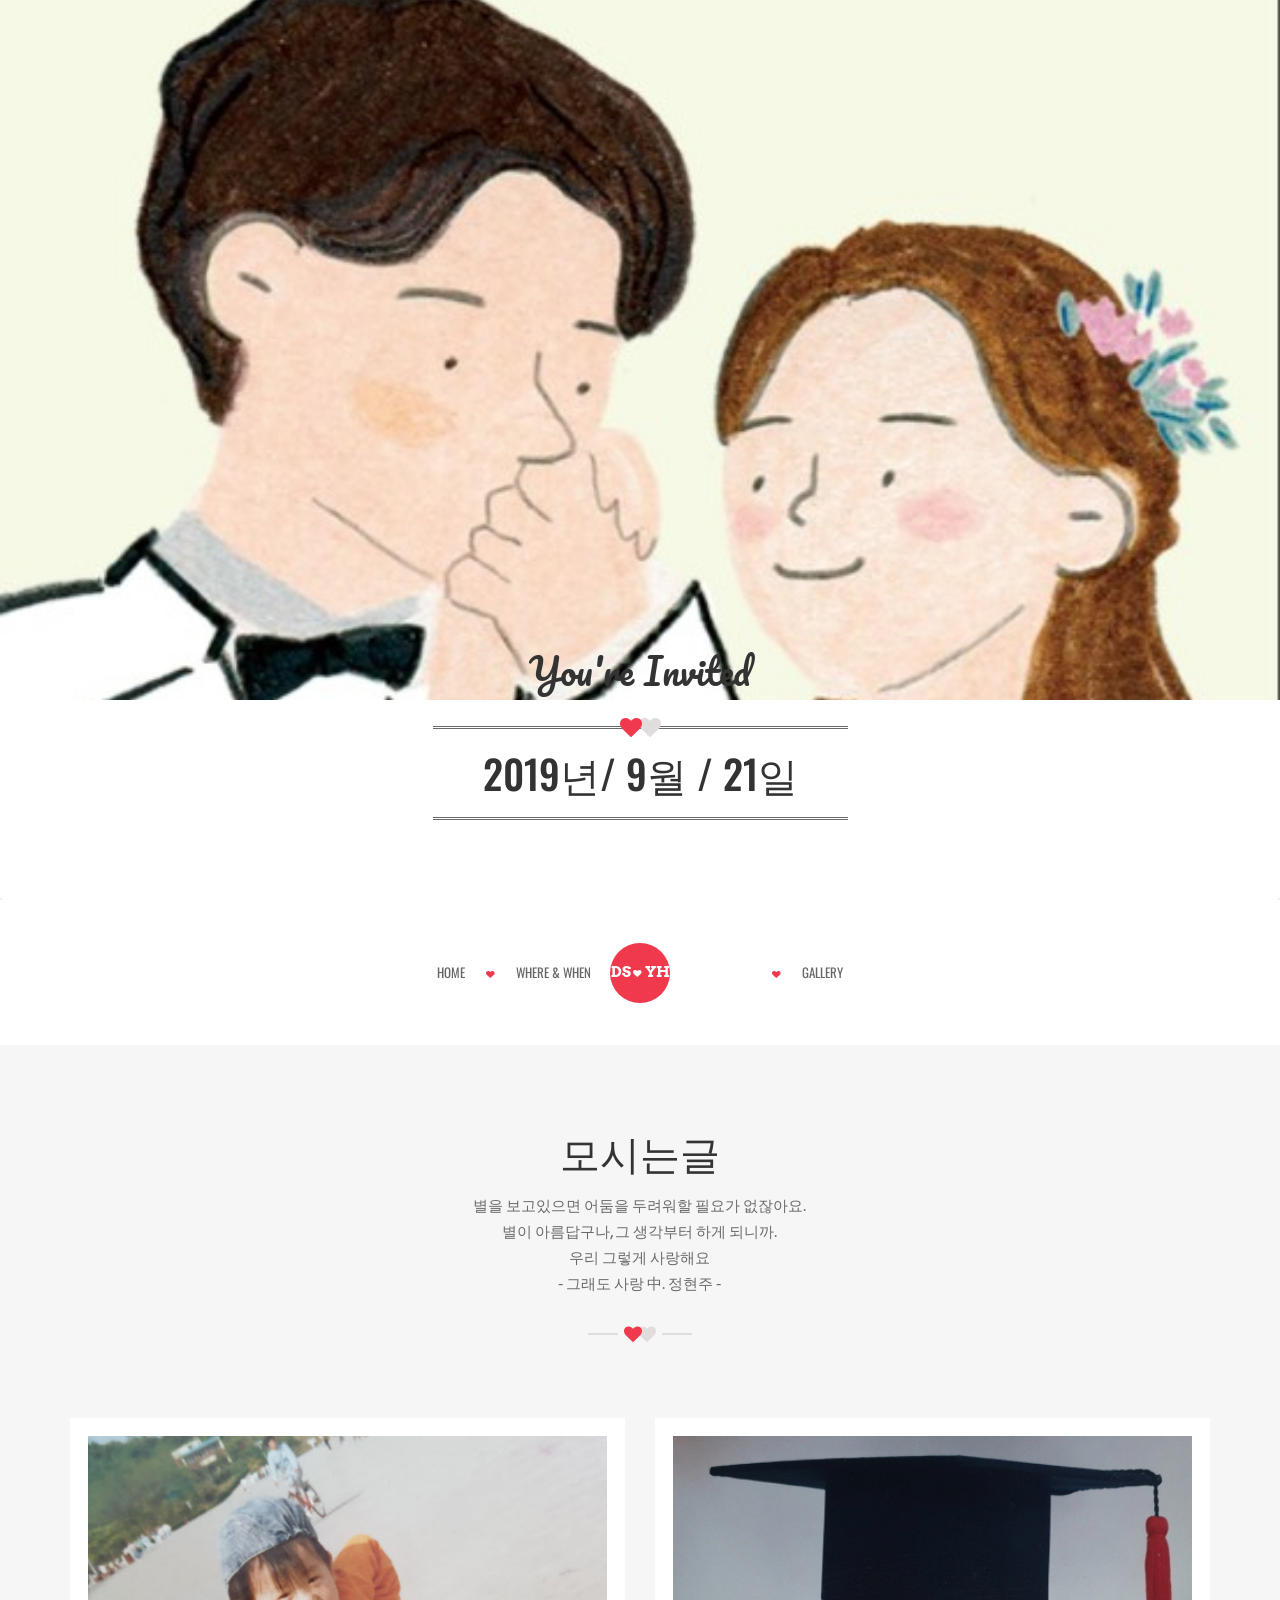
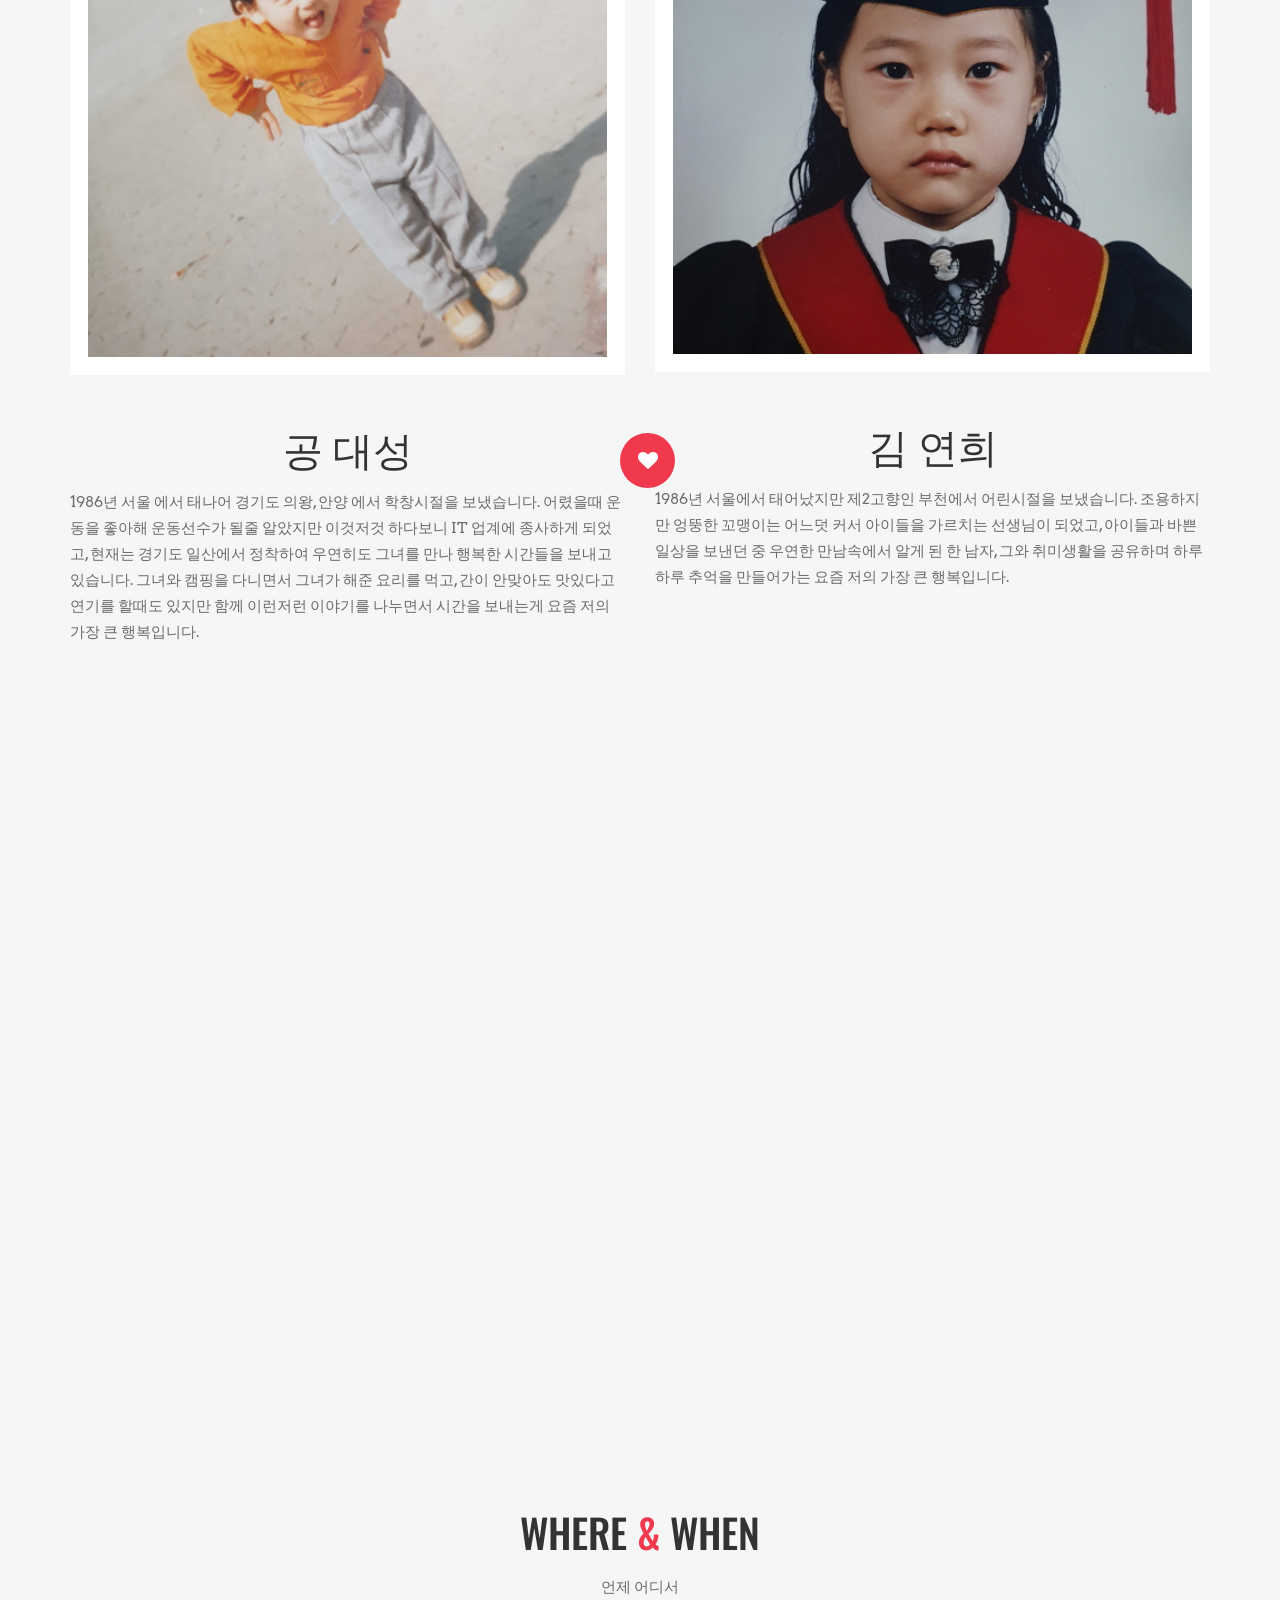
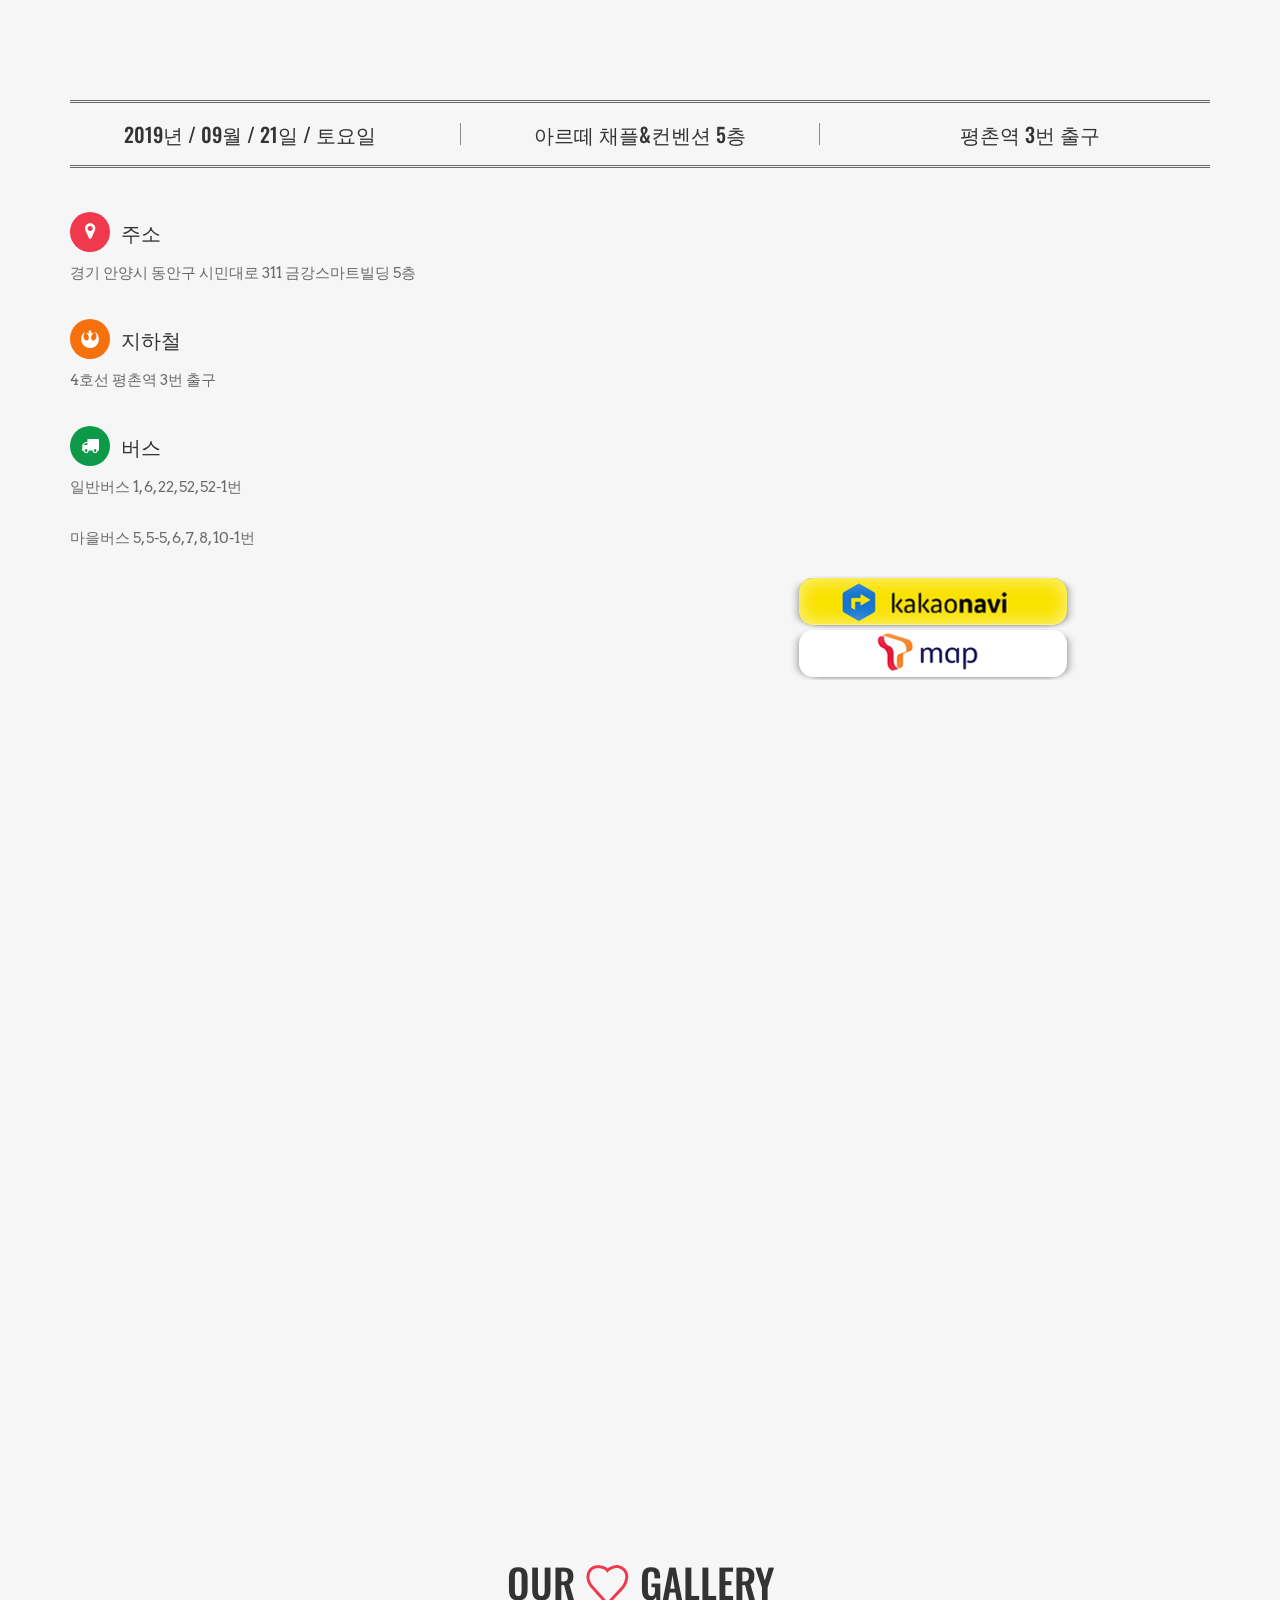
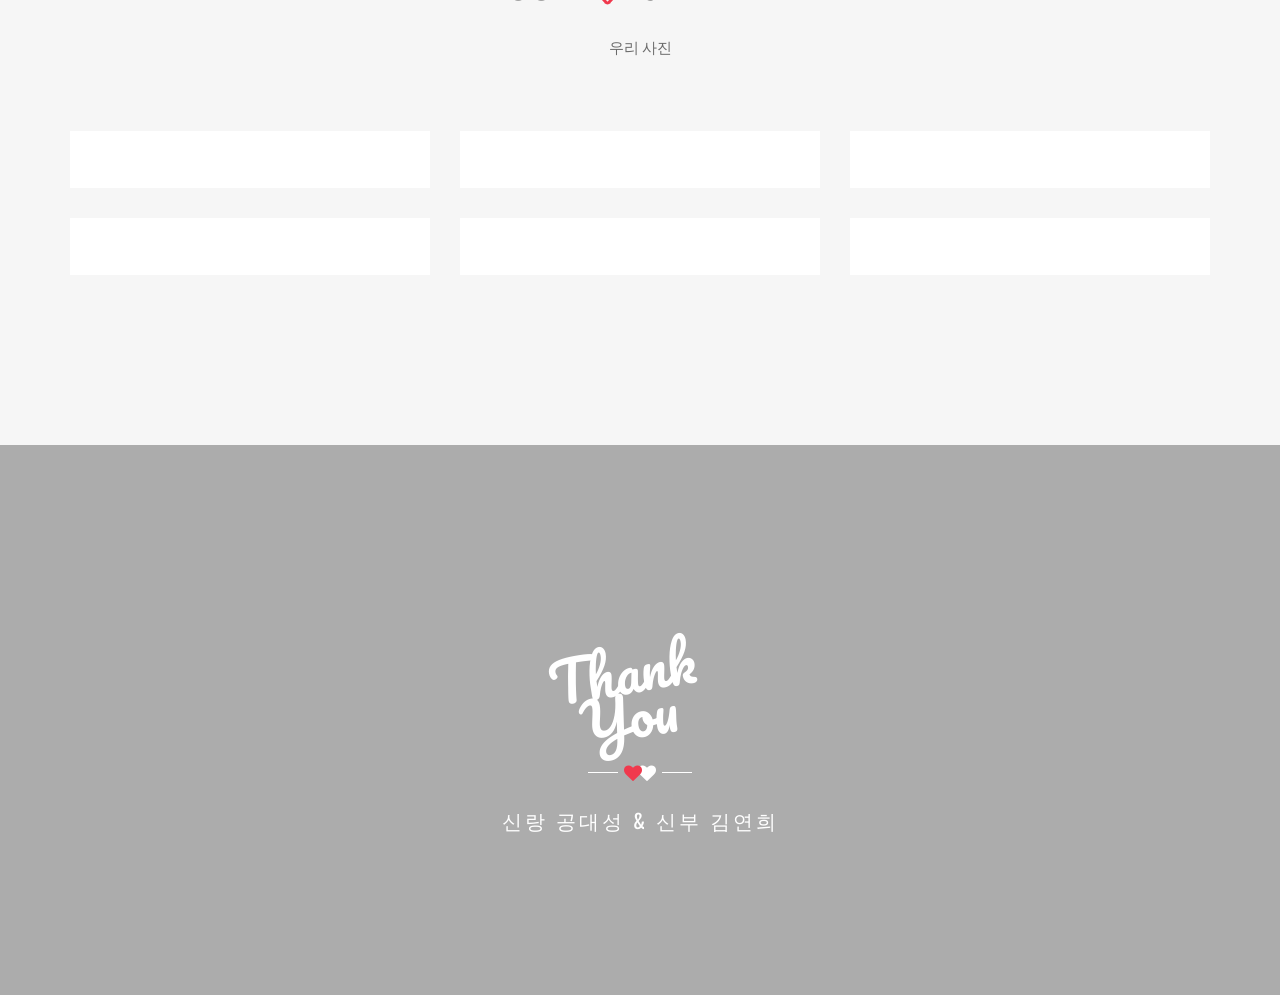
==== index.html @ 62360323 "Update index.html" ====
<!DOCTYPE html>
<html lang="en">
	<head>
		<meta charset="utf-8">
     	<meta content="width=device-width, initial-scale=1.0" name="viewport">
      	<meta property="og:title" content="공대성 ♡ 김연희 결혼식에 초대합니다.">
		<meta property="og:url" content="https://sung029.github.io/dsyh/">
		<meta property="og:description" content="아르떼 채플&컨벤션 5층/2019년 9월21일(토) 오후 4시">
		<meta property="og:image" content="https://sung029.github.io/dsyh/images/test.png">
      	<title>대성 &amp; 연희</title>
        <link rel="icon" href="images/favicon.jpg">
        <!-- Bootstrap -->
    	<link rel="stylesheet" href="css/bootstrap/bootstrap.min.css" type="text/css" media="screen" />
        <!-- Pace -->
        <link rel="stylesheet" href="css/preloader.css"  media="screen">
        <link rel="stylesheet" href="css/preloader-default.css"  media="screen">
        <!-- Flexslider -->
        <link rel="stylesheet" href="css/flexslider/flexslider.css" type="text/css">
        <!-- Animate -->
        <link rel="stylesheet" href="css/animate/animate.css" type="text/css">       
        <!-- Countdown -->
        <link rel="stylesheet" href="css/countdown/jquery.countdown.css" type="text/css">
        <!-- Magnific Popup -->
        <link rel="stylesheet" href="css/magnific-popup/magnific-popup.css" type="text/css">
        <!-- Owl Carousel -->
        <link rel="stylesheet" href="css/owlcarousel/owl.carousel.css" type="text/css">
        <link rel="stylesheet" href="css/owlcarousel/owl.theme.css" type="text/css">
        <!-- Icon -->
        <link rel="stylesheet" href="css/fonts/fontello/css/fontello.css" type="text/css" media="screen" />
        <!-- Font -->
        <link href='http://fonts.googleapis.com/css?family=Oswald' rel='stylesheet' type='text/css'>
        <link href='http://fonts.googleapis.com/css?family=Arvo:400,700' rel='stylesheet' type='text/css'>
        <link href='http://fonts.googleapis.com/css?family=Pacifico' rel='stylesheet' type='text/css'>
     
        <!-- Theme CSS -->
    	<link href="css/style.css" rel="stylesheet" media="screen">
        
        <!-- Skin CSS -->
    	<!-- <link href="css/skin/light-teal/light-teal.css" rel="stylesheet" media="screen"> -->
        <!-- <link href="css/skin/light-teal/light-teal-reverse-navbar.css" rel="stylesheet" media="screen"> -->
        <!-- <link href="css/skin/pattern/pattern-1.css" rel="stylesheet" media="screen"> -->
        <script src="//developers.kakao.com/sdk/js/kakao.min.js"></script>
       
	</head>

	<body class="outside-bottom-bar-page">
    	<!--PRELOADER-->
        <div id="preloader">
        
        	<div class="alignment">
            	<div class="v-align center-middle"> 
            		
                    <!-- LEFT HEART -->
            		<div class="heart-animation">                	
            			<i class="de-icon-heart"></i>
               	 	</div>
                
                	<!-- RIGHT HEART -->
                	<div class="heart-animation-reverse">
            			<i class="de-icon-heart"></i>
                	</div>     
                     
                </div>
            </div>
            
        </div> <!--END of PRELOADER-->
        
            
       	<!-- MAIN SLIDER -->
    	<section id="main-slider" class="flexslider fullscreen">      	
            
            <!-- MAIN SLIDER TITLE OUTTER WRAPPER -->
        	<div class="slide-title-outter-wrapper">
            	
            	<!-- MAIN SLIDER TITLE INNER WRAPPER -->
				<div class="slide-title-inner-wrapper">
                                
                    <!-- TITLE 2 -->
					<div class="slide-title align-bottom">
                    
                    	<div class="container">
                        	<div class="row">
                        		<div class="col-md-offset-3 col-md-6 animation delay1 fadeInUp">
									
                                    <div id="invited">
                                    	<font color="#333333">You're Invited</font>
                                    </div>
                                    <div class="banner-text withlove medium dark">
                                    	<h1>2019년/ 9월 / 21일</h1>
                                    </div>      
                                    
								</div> 
							</div>
						</div>
                        
					</div> 
                                
				</div><!-- END of MAIN SLIDER TITLE INNER WRAPPER -->
                
			</div> <!-- END of MAIN SLIDER TITLE OUTTER WRAPPER -->
                         
            <!-- MAIN SLIDER IMAGES -->
            
  			<ul class="slides">
    			<li>
                	<!-- SLIDE IMAGE -->
                	<div class="image-divider fixed-height" style="background-image:url('images/test.png');" data-stellar-background-ratio="0.5" >
                    </div>
                    
                    <!-- SLIDE OVERLAY -->	
                    <div class="slide-overlay" style="opacity:0"> </div> 
                                                      
    			</li>
  			</ul><!-- END of MAIN SLIDER IMAGES -->
            
            <!-- NAVIGATION -->
            <header id="nav-header">
        		<nav id="nav-bar" class="bottom-bar outside fluid-width block-color nav-center sticky-nav animation fadeIn">
            	
                	<div id="nav-wrapper">
            		
                    	<!-- LOGO -->
            			<div class="logo-wrapper">
                			<!-- CSS LOGO --> 
                        	<a href="index.html">
                    			<div class="css-logo rounded">
                   					<div class="css-logo-text">
                        				<strong>DS</strong><i class="de-icon-heart-1"></i><strong>YH</strong>
                    				</div>
                    			</div>
                       		</a>
                    
                    		<!-- IMG LOGO 
                    		<div class="img-logo">
                    			<img src="images/slide1.jpg">
                    		</div>-->
                		</div>
                		<!-- END of LOGO -->
                    
                    	<div id="mobile-nav">
                    		<i class="de-icon-menu"></i>
                    	</div>
                
                		<ul id="nav-menu" class="nav-smooth-scroll">
                			<li class="first-child">
                        		<a href="#main-slider">HOME</a>
                        	</li>  
                    		<li style="margin-right:0px;">
                            	<a href="#where-when">WHERE &amp; WHEN</a>
                            </li>
                            <li style="margin-left:160px;">
                            	<a href="#gallery-section">GALLERY</a>
                            </li>                        	
                		</ul>
                    
                    	<div class="clearboth"></div>
                    
                	</div>
                
            	</nav>
        	</header> <!-- END of NAVIGATION -->
            
		</section><!-- ENF of MAIN SLIDER -->
      
        
        <!--CONTENT SECTION-->
        <section id="content">

			<div class="col-md-offset-1 col-md-10 text-center">
				<div class="section-title animation fadeInUp">
				<br><br><br>
					<h1>
						모시는글
					</h1>
				
					<p class="blurb">
						별을 보고있으면 어둠을 두려워할 필요가 없잖아요.<br>별이 아름답구나, 그 생각부터 하게 되니까.<br>우리 그렇게 사랑해요<br>- 그래도 사랑 中. 정현주 -
					</p>
				
					<div class="heart-divider">
						<span class="grey-line"></span>
						<i class="de-icon-heart pink-heart"></i>
						<i class="de-icon-heart grey-heart"></i>
						<span class="grey-line"></span>
					</div>
					
				</div>
			</div>
        	
            <!--COUPLE SECTION-->
            <section id="couple">
            	
                <div class="container">
                	<div class="row">
                                            
                        <!-- SECTION CONTENT -->
                    	<div class="col-md-6">
                        
                        	<!--PHOTO-ITEM-->
                        	<div class="photo-item frame-border animation fadeInLeft">
                                	
                             	<!--PHOTO-->
                               	<img src="images/kong.jpg" alt="" class="hover-animation image-zoom-in">
                                            
                               	<!--PHOTO OVERLAY-->
                           		<div class="layer wh100 hidden-black-overlay hover-animation fade-in">
                            	</div><!--END of PHOTO OVERLAY-->
                                				                                    
                                <!--ICON LINK-->
                                <div class="layer wh100 hidden-link hover-animation delay1 fade-in">
                                    <div class="alignment">
                                    	<div class="v-align center-middle">
                                           
                                     		<a href="images/kong.jpg" class="magnific-zoom">
        										<div class="de-icon circle light medium-size inline">
            										<i class="de-icon-zoom-in"></i>
            									</div>
        									</a>
											
                                      	</div>
                                    </div>
                                </div><!--END of ICON LINK-->
							
                            </div><!--END of PHOTO-ITEM-->   
                            
                            <div class="his-her-name">
                        		<h2 class="text-center">공 대성</h2>                                 
                                <div class="heart-wrapper">
                                	<div class="de-icon circle small-size custom-heart">
            							<i class="de-icon-heart"></i>
            						</div>
                                </div>
                            </div>                            
                            
                            <p class="blurb animation fadeInLeft text-left">
                            	1986년 서울 에서 태나어 경기도 의왕, 안양 에서 학창시절을 보냈습니다. 어렸을때 운동을 좋아해 운동선수가 될줄 알았지만 이것저것 하다보니 IT 업계에 종사하게 되었고, 현재는 경기도 일산에서 정착하여 우연히도 그녀를 만나 행복한 시간들을 보내고 있습니다. 그녀와 캠핑을 다니면서 그녀가 해준 요리를 먹고, 간이 안맞아도 맛있다고 연기를 할때도 있지만 함께 이런저런 이야기를 나누면서 시간을 보내는게 요즘 저의 가장 큰 행복입니다.
                            </p>
                            
                        </div>
                        
                        <div class="col-md-6">
                        
                        	<!--PHOTO-ITEM-->
                        	<div class="photo-item frame-border animation fadeInRight">
                                	
                             	<!--PHOTO-->
                               	<img src="images/yeon.jpg" alt="" class="hover-animation image-zoom-in">
                                            
                               	<!--PHOTO OVERLAY-->
                           		<div class="layer wh100 hidden-black-overlay hover-animation fade-in">
                            	</div><!--END of PHOTO OVERLAY-->
                                				                                    
                                <!--ICON LINK-->
                                <div class="layer wh100 hidden-link hover-animation delay1 fade-in">
                                    <div class="alignment">
                                    	<div class="v-align center-middle">
                                           
                                     		<a href="images/yeon.jpg" class="magnific-zoom">
        										<div class="de-icon circle light medium-size inline">
            										<i class="de-icon-zoom-in"></i>
            									</div>
        									</a>
                                                
                                      	</div>
                                    </div>
                                </div><!--END of ICON LINK-->
							
                            </div><!--END of PHOTO-ITEM-->    
                            
                            <div class="his-her-name">
                        		<h2 class="text-center">김 연희</h2>
                            </div>                            
                            
                            <p class="blurb animation fadeInRight text-left">
                            	1986년 서울에서 태어났지만 제2고향인 부천에서 어린시절을 보냈습니다. 조용하지만 엉뚱한 꼬맹이는 어느덧 커서 아이들을 가르치는 선생님이 되었고, 아이들과 바쁜 일상을 보낸던 중 우연한 만남속에서 알게 된 한 남자, 그와 취미생활을 공유하며 하루하루 추억을 만들어가는 요즘 저의 가장 큰 행복입니다. 
                            </p>
                            
                        </div>
                    </div>
                </div>
            </section>  
            
            <!-- PHOTO DIVIDER -->
            <section id="photo-divider">
            	<div class="image-divider fixed-height" style="background-image:url('images/test.png'); height:600px" data-stellar-background-ratio="0.3">
                </div>
            </section>  
            
             <!-- WHERE WHEN SECTION -->
            <section id="where-when">
            	<div class="container">
               
               	 	<!-- ROW-1 -->
                	<div class="row">
                    	
                        <!-- SECTION TITLE -->
                    	<div class="col-md-offset-2 col-md-8 text-center">
                        
                        	<div class="section-title animation fadeInUp">
                        		<h2>
                            		WHERE <span class="and">&amp;</span> WHEN
                            	</h2>
                            
                            	<p>
                            		언제 어디서
                            	</p>
                            
                            	
                          	</div>
                        </div>
                   </div> <!-- END of ROW-1 -->
                   
                   <!-- ROW-2 -->
                	<div class="row">
                    	
                        <!-- SECTION TITLE -->
                    	<div class="col-md-12 text-center">
                        
                        	<div class="banner-text dark full animation fadeIn">
                                  
                                  <div class="row">
                                		<div class="col-md-4">
                                        	<h3>2019년 / 09월 / 21일 / 토요일</h3>
                                        </div>
                                        <div class="col-md-4">
                                        	<div class="border-column">
                                        		<h3>아르떼 채플&컨벤션 5층</h3>
                                            </div>
                                        </div>
                                        <div class="col-md-4">
                                        	<h3>평촌역 3번 출구</h3>
                                        </div>
                                  		
                                  </div>
                                  
                                    	
                            </div>    
                                    
                        </div>
                   </div> <!-- END of ROW-2 -->
                   
                   
                    <!-- ROW-3 -->
                	<div class="row">
                    	<div class="col-md-6 animation fadeIn">
                        
                            <div class="de-icon circle small-size inline" style="background-color:#f0394d">
                            	<i class="de-icon-location"></i>
                            </div>
                            <h3 class="inline">주소</h3>
                            <p>경기 안양시 동안구 시민대로 311 금강스마트빌딩 5층</p>
                               
                       		<div class="de-icon circle small-size inline" style="background-color:#f6700e">
                            	<i class="de-icon-rebel"></i>
                            </div>
                            <h3 class="inline">지하철</h3>
                            <p>4호선 평촌역 3번 출구</p>
                            
							<div class="de-icon circle small-size inline" style="background-color:#0d9a48">
                            	<i class="de-icon-truck"></i>
                            </div>
                            <h3 class="inline">버스</h3>
                            <p>일반버스 1, 6, 22, 52, 52-1번</p>
                            <p>마을버스 5, 5-5, 6, 7, 8, 10-1번</p>

							
                        </div>
                        
                        
                        <div class="col-md-6 animation fadeIn">
                        	<div id="map" style="width:100%;height:350px;">
                        </div>
						<br>
						<div class="col-md-offset-1 col-md-10 text-center">
							<a id="navi" href="#" onclick="navi();"><img src="images/navi.png"/></a>
						</div>
						<br>
						<div class="col-md-offset-1 col-md-10 text-center">
							<a href="https://api2.sktelecom.com/tmap/app/routes?appKey=45adae2b-3931-4f8e-baef-31c0ae38ace2&name=아르떼채플&컨벤션&lon=126.964357&lat=37.395942">
								<img src="images/tmap.png"/>
							</a>
						</a>
						</div>
                    </div> <!-- END of ROW-3 -->
                   
                   
                   <script type="text/javascript" src="//dapi.kakao.com/v2/maps/sdk.js?appkey=c898ee071d3ce331d1967ce5dfada510&libraries=services"></script>
					<script>
					var mapContainer = document.getElementById('map'), // 지도를 표시할 div 
						mapOption = {
							center: new kakao.maps.LatLng(33.450701, 126.570667), // 지도의 중심좌표
							level: 3 // 지도의 확대 레벨
						};  

					// 지도를 생성합니다    
					var map = new kakao.maps.Map(mapContainer, mapOption); 

					// 주소-좌표 변환 객체를 생성합니다
					var geocoder = new kakao.maps.services.Geocoder();

					// 주소로 좌표를 검색합니다
					geocoder.addressSearch('경기 안양시 동안구 시민대로 311', function(result, status) {

						// 정상적으로 검색이 완료됐으면 
						 if (status === kakao.maps.services.Status.OK) {

							var coords = new kakao.maps.LatLng(result[0].y, result[0].x);

							// 결과값으로 받은 위치를 마커로 표시합니다
							var marker = new kakao.maps.Marker({
								map: map,
								position: coords
							});

							// 인포윈도우로 장소에 대한 설명을 표시합니다
							var infowindow = new kakao.maps.InfoWindow({
								content: '<div style="width:150px;text-align:center;padding:6px 0;">아르떼 체플&컨벤션</div>'
							});
							infowindow.open(map, marker);

							// 지도의 중심을 결과값으로 받은 위치로 이동시킵니다
							map.setCenter(coords);

							map.setDraggable(false);
						} 
					});    
					</script>

					<script type='text/javascript'>
					  //<![CDATA[
						// 사용할 앱의 JavaScript 키를 설정해 주세요.
						Kakao.init('c898ee071d3ce331d1967ce5dfada510');
						// 카카오 로그인 버튼을 생성합니다.
						function navi(){
							Kakao.Navi.start({
								name: "아르떼 채플&컨벤션",
								x: 126.964357,
								y: 37.395942,
								coordType: 'wgs84',
								rpOption : 1,
								routeInfo: true
							});
						}
					  //]]>
					</script>
             	</div>
            </section>
            
            <!-- PHOTO DIVIDER -->
            <section id="photo-divider-2">
            	<div class="image-divider fixed-height" style="background-image:url('images/test.png'); height:600px" data-stellar-background-ratio="0.3">
                </div>
            </section> 
           
           	<!-- GALLERY SECTION -->
            <section id="gallery-section">
            	
                <div class="container">
               
               	 	<!-- ROW-1 -->
                	<div class="row">
                    	
                        <!-- SECTION TITLE -->
                    	<div class="col-md-offset-2 col-md-8 text-center">
                        
                        	<div class="section-title animation fadeInUp">
                        		<h2>
                            		OUR <img src="images/heart-icon.png" alt=""> GALLERY
                            	</h2>
                            
                            	<p>
                            		우리 사진
                            	</p>
                            
                            	
                          	</div>
                        </div>
                   </div> <!-- END of ROW-1 -->
                   
                   
                   <div class="row">     
                                 		
                        <!--GALLERY-ITEM-1-->
                        <div class="col-md-4">
                            <!--PHOTO-ITEM-->
                        	<div class="photo-item frame-border animation fadeIn">
                                	
                             	<!--PHOTO-->
                               	<img src="images/gall1.jpg" alt="" class="hover-animation image-zoom-rotate">
                                            
                               	<!--PHOTO OVERLAY-->
                           		<div class="layer wh100 hidden-black-overlay hover-animation fade-in">
                            	</div><!--END of PHOTO OVERLAY-->
                                				                                    
                                <!--ICON LINK-->
                                <div class="layer wh100 hidden-link hover-animation delay1 fade-in">
                                    <div class="alignment">
                                    	<div class="v-align center-middle">
                                           
                                     		<a href="images/gall1.jpg" class="magnific-zoom-gallery" title="바라만봐도 좋은">
        										<div class="de-icon circle light medium-size inline">
            										<i class="de-icon-zoom-in"></i>
            									</div>
        									</a>
                                                
                                      	</div>
                                    </div>
                                </div><!--END of ICON LINK-->
							
                            </div><!--END of PHOTO-ITEM-->    
                        </div><!--END of GALLERY-ITEM-1-->
                        
                        <!--GALLERY-ITEM-2-->
                        <div class="col-md-4">
                            <!--PHOTO-ITEM-->
                        	<div class="photo-item frame-border animation fadeIn">
                                	
                             	<!--PHOTO-->
                               	<img src="images/gall2.jpg" alt="" class="hover-animation image-zoom-rotate">
                                            
                               	<!--PHOTO OVERLAY-->
                           		<div class="layer wh100 hidden-black-overlay hover-animation fade-in">
                            	</div><!--END of PHOTO OVERLAY-->
                                				                                    
                                <!--ICON LINK-->
                                <div class="layer wh100 hidden-link hover-animation delay1 fade-in">
                                    <div class="alignment">
                                    	<div class="v-align center-middle">
                                           
                                     		<a href="images/gall2.jpg" class="magnific-zoom-gallery" title="닿을 듯 말 듯">
        										<div class="de-icon circle light medium-size inline">
            										<i class="de-icon-zoom-in"></i>
            									</div>
        									</a>
                                            
                                      	</div>
                                    </div>
                                </div><!--END of ICON LINK-->
							
                            </div><!--END of PHOTO-ITEM-->  
                        </div><!--END of GALLERY-ITEM-2-->
                        
                        <!--GALLERY-ITEM-3-->
                        <div class="col-md-4">
                            <!--PHOTO-ITEM-->
                        	<div class="photo-item frame-border animation fadeIn">
                                	
                             	<!--PHOTO-->
                               	<img src="images/gall3.jpg" alt="" class="hover-animation image-zoom-rotate">
                                            
                               	<!--PHOTO OVERLAY-->
                           		<div class="layer wh100 hidden-black-overlay hover-animation fade-in">
                            	</div><!--END of PHOTO OVERLAY-->
                                				                                    
                                <!--ICON LINK-->
                                <div class="layer wh100 hidden-link hover-animation delay1 fade-in">
                                    <div class="alignment">
                                    	<div class="v-align center-middle">
                                           
                                     		<a href="images/gall3.jpg" class="magnific-zoom-gallery" title="오~~">
        										<div class="de-icon circle light medium-size inline">
            										<i class="de-icon-zoom-in"></i>
            									</div>
        									</a>
                                                
                                      	</div>
                                    </div>
                                </div><!--END of ICON LINK-->
							
                            </div><!--END of PHOTO-ITEM-->
                        </div><!--END of GALLERY-ITEM-3-->
                        
                        <!--GALLERY-ITEM-4-->
                        <div class="col-md-4">
                            <!--PHOTO-ITEM-->
                        	<div class="photo-item frame-border animation fadeIn">
                                	
                             	<!--PHOTO-->
                               	<img src="images/gall4.jpg" alt="" class="hover-animation image-zoom-rotate">
                                            
                               	<!--PHOTO OVERLAY-->
                           		<div class="layer wh100 hidden-black-overlay hover-animation fade-in">
                            	</div><!--END of PHOTO OVERLAY-->
                                				                                    
                                <!--ICON LINK-->
                                <div class="layer wh100 hidden-link hover-animation delay1 fade-in">
                                    <div class="alignment">
                                    	<div class="v-align center-middle">
                                           
                                     		<a href="images/gall4.jpg" class="magnific-zoom-gallery" title="신부가 예쁘다">
        										<div class="de-icon circle light medium-size inline">
            										<i class="de-icon-zoom-in"></i>
            									</div>
        									</a>
                                                
                                      	</div>
                                    </div>
                                </div><!--END of ICON LINK-->
							
                            </div><!--END of PHOTO-ITEM-->   
                        </div><!--END of GALLERY-ITEM-4-->
                        
                        <!--GALLERY-ITEM-5-->
                        <div class="col-md-4">
                            <!--PHOTO-ITEM-->
                        	<div class="photo-item frame-border animation fadeIn">
                                	
                             	<!--PHOTO-->
                               	<img src="images/gall5.jpg" alt="" class="hover-animation image-zoom-rotate">
                                            
                               	<!--PHOTO OVERLAY-->
                           		<div class="layer wh100 hidden-black-overlay hover-animation fade-in">
                            	</div><!--END of PHOTO OVERLAY-->
                                				                                    
                                <!--ICON LINK-->
                                <div class="layer wh100 hidden-link hover-animation delay1 fade-in">
                                    <div class="alignment">
                                    	<div class="v-align center-middle">
                                           
                                     		<a href="images/gall5.jpg" class="magnific-zoom-gallery" title="신랑 사진">
        										<div class="de-icon circle light medium-size inline">
            										<i class="de-icon-zoom-in"></i>
            									</div>
        									</a>
                                                
                                      	</div>
                                    </div>
                                </div><!--END of ICON LINK-->
							
                            </div><!--END of PHOTO-ITEM-->  
                        </div><!--END of GALLERY-ITEM-5-->
                        
                        <!--GALLERY-ITEM-6-->
                        <div class="col-md-4">
                            <!--PHOTO-ITEM-->
                        	<div class="photo-item frame-border animation fadeIn">
                                	
                             	<!--PHOTO-->
                               	<img src="images/gall6.jpg" alt="" class="hover-animation image-zoom-rotate">
                                            
                               	<!--PHOTO OVERLAY-->
                           		<div class="layer wh100 hidden-black-overlay hover-animation fade-in">
                            	</div><!--END of PHOTO OVERLAY-->
                                				                                    
                                <!--ICON LINK-->
                                <div class="layer wh100 hidden-link hover-animation delay1 fade-in">
                                    <div class="alignment">
                                    	<div class="v-align center-middle">
                                           
                                     		<a href="images/gall6.jpg" class="magnific-zoom-gallery" title="사진 봐주셔서 감사합니다.">
        										<div class="de-icon circle light medium-size inline">
            										<i class="de-icon-zoom-in"></i>
            									</div>
        									</a>
                                                
                                      	</div>
                                    </div>
                                </div><!--END of ICON LINK-->
							
                            </div><!--END of PHOTO-ITEM-->
                        </div><!--END of GALLERY-ITEM-6-->
                                        	
                   </div>
        		</div>
        	</section>
        
        
        <!-- FOOTER SECTION -->
            <footer>
            	<div class="image-divider fixed-height" style="background-image:url('images/test.png');" data-stellar-background-ratio="0.5" >
                
                	<div class="divider-overlay"></div>
                    
                    <!-- Use Center Middle Alignment to align middle the content for fixed-height parallax -->
                    <div class="alignment"> 
                    	<div class="v-align center-middle">                  	
                    
                    		<div class="container">                 	 
                    			<div class="row">
                        			<div class="col-md-12">
                          				
                                        <div class="animation fadeInUp">
                     						<div id="thank-you">
                     							<div id="thank">Thank</div>
                            					<div id="you">You</div>
                     						</div>
                                        </div>
                        
                        				<div class="heart-divider animation delay1 fadeInUp">
                        					<span class="white-line"></span>
                        					<i class="de-icon-heart pink-heart"></i>
                        					<i class="de-icon-heart white-heart"></i>
                        					<span class="white-line"></span>
                        				</div>
                                    
										<div id="footer-couple-name" class="animation delay1 fadeInUp">
                                			신랑 공대성 & 신부 김연희
                                		</div>
                     
                     				</div>
                     			</div>
                     		</div>
                     
                     	</div>
                   	</div>
                    
                </div>
            </footer>
           
            
		<!-- jQuery -->
    	<script src="js/jquery-1.11.1.min.js"></script>
        <!-- Pace -->
        <script src="js/pace/pace.min.js"></script> 
    	<!-- Bootstrap -->
    	<script src="js/bootstrap/bootstrap.js"></script>    
        <!-- Modernizr -->
        <script src="js/modernizr/modernizr.js"></script>  
        <!-- Device JS -->
        <script src="js/devicejs/device.js"></script>  
        <!-- TinyNav -->
        <script src="js/tinynav/tinynav.min.js"></script>
        <!-- SmoothScroll -->
        <script src="js/smoothscroll/jquery.smooth-scroll.js"></script>
        <!-- Flexslider -->
        <script src="js/flexslider/jquery.flexslider.js"></script>  
        <!-- Sticky -->
        <script src="js/sticky/jquery.sticky.js"></script>  
        <!-- Waypoint -->
        <script src="js/waypoint/jquery.waypoints.min.js"></script>
        <!-- DoubleTapToGo -->
        <script src="js/jquery-ui-widget/jquery.ui.widget.js"></script>
        <script src="js/jquery-doubletaptogo/jquery.dcd.doubletaptogo.js"></script>
        <!-- Vide -->
        <script src="js/vide/jquery.vide.js"></script>
        <!-- Stellar -->
        <script src="js/stellar/jquery.stellar.js"></script>
        <!-- Masonry -->
        <script src="js/masonry/masonry.pkgd.min.js"></script>
        <!-- Countdown -->
        <script src="js/countdown/jquery.plugin.js"></script>
        <script src="js/countdown/jquery.countdown.js"></script>
        <!-- Magnific Popup -->
        <script src="js/magnific-popup/jquery.magnific-popup.js"></script>
        <!-- Owl Carousel -->
        <script src="js/owlcarousel/owl.carousel.js"></script>
        <!-- Google Map -->
        <script src="https://maps.googleapis.com/maps/api/js"></script>
        <script src="js/markerlabel/markerwithlabel.js"></script>
        <!-- RSVP -->
        <script src="js/rsvp/rsvp.js"></script>
        
        <!-- Custom Core Script -->
        <script type="text/javascript" src="js/script.js"></script>        
        <script type="text/javascript" src="js/map-script.js"></script> 
        <!-- Custom Additional Script -->
        <script type="text/javascript" src="js/main-slider-fade.js"></script>
        
	</body>
</html>
---- css/preloader.css ----
#preloader{
	background-color:#f6f6f6;
	position:fixed;
	top:0;
	left:0;
	right:0;
	bottom:0; 
	z-index:9999;
}

#preloader.background_image{
	background-image:url(http://placehold.it/1920x1080);
	background-position:center center; 
	background-size:cover; 
}

#preloader .black-overlay{
	background-color:#000;
	position:absolute;
	top:0;
	left:0;
	right:0;
	bottom:0; 
	opacity:0.6
}

#preloader .white-overlay{
	background-color:#FFF;
	position:absolute;
	top:0;
	left:0;
	right:0;
	bottom:0; 
	opacity:0.6
}

#preloader .spinner-animation{
	-webkit-animation: pace-3d-spinner linear infinite 2s;
  	   -moz-animation: pace-3d-spinner linear infinite 2s;
 	    -ms-animation: pace-3d-spinner linear infinite 2s;
  	     -o-animation: pace-3d-spinner linear infinite 2s;
  	        animation: pace-3d-spinner linear infinite 2s;

  	-webkit-transform-style: preserve-3d;
  	   -moz-transform-style: preserve-3d;
  	    -ms-transform-style: preserve-3d;
  	     -o-transform-style: preserve-3d;
  	        transform-style: preserve-3d;
}

@-webkit-keyframes pace-3d-spinner {
  from {
    -webkit-transform: rotateY(0deg);
  }
  to {
    -webkit-transform: rotateY(360deg);
  }
}

@-moz-keyframes pace-3d-spinner {
  from {
    -moz-transform: rotateY(0deg);
  }
  to {
    -moz-transform: rotateY(360deg);
  }
}

@-ms-keyframes pace-3d-spinner {
  from {
    -ms-transform: rotateY(0deg);
  }
  to {
    -ms-transform: rotateY(360deg);
  }
}

@-o-keyframes pace-3d-spinner {
  from {
    -o-transform: rotateY(0deg);
  }
  to {
    -o-transform: rotateY(360deg);
  }
}

@keyframes pace-3d-spinner {
  from {
    transform: rotateY(0deg);
  }
  to {
    transform: rotateY(360deg);
  }
}
---- css/preloader-default.css ----
/* HEART ZOOM */
@-webkit-keyframes heart-zoom {
  0%, 100%   {
    -webkit-transform: scale(0.5);
	opacity:0.2;
  }
  50%   {
    -webkit-transform: scale(1.3);
	opacity:1;
  }
}

@-moz-keyframes heart-zoom  {
  0%, 100%   {
    -moz-transform: scale(0.5);
	opacity:0.2;
  }
  50%   {
    -moz-transform: scale(1.3);
	opacity:1;
  }
}

@-ms-keyframes heart-zoom  {
  0%, 100%   {
    -ms-transform: scale(0.5);
	opacity:0.2;
  }
  50%   {
    -ms-transform: scale(1.3);
	opacity:1;
  }
}

@-o-keyframes heart-zoom  {
  0%, 100%   {
    -o-transform: scale(0.5);
	opacity:0.2;
  }
  50%   {
    -o-transform: scale(1.3);
	opacity:1;
  }
}

@keyframes heart-zoom  {
  0%, 100%   {
    transform: scale(0.5);
	opacity:0.2;
  }
  50%   {
    transform: scale(1.3);
	opacity:1;
  }
}


/* HEART ZOOM REVERSE */
@-webkit-keyframes heart-zoom-reverse {
  0%, 100%   {
    -webkit-transform: scale(1.3);
	opacity:1;
  }
  50%   {
    -webkit-transform: scale(0.5);
	opacity:0.2;
  }
}

@-moz-keyframes heart-zoom-reverse {
  0%, 100%   {
    -moz-transform: scale(1.3);
	opacity:1;
  }
  50%   {
    -moz-transform: scale(0.5);
	opacity:0.2;
  }
}

@-ms-keyframes heart-zoom-reverse {
  0%, 100%   {
    -ms-transform: scale(1.3);
	opacity:1;
  }
  50%   {
    -ms-transform: scale(0.5);
	opacity:0.2;
  }
}

@-o-keyframes heart-zoom-reverse  {
  0%, 100%   {
    -o-transform: scale(1.3);
	opacity:1;
  }
  50%   {
    -o-transform: scale(0.5);
	opacity:0.2;
  }
}

@keyframes heart-zoom-reverse  {
  0%, 100%   {
    transform: scale(1.3);
	opacity:1;
  }
  50%   {
    transform: scale(0.5);
	opacity:0.2;
  }
}


.heart-animation {
	display:inline-block;
	margin:0 auto;
	font-size:20px; 
	line-height:20px;
	letter-spacing:-20px;
	
	-webkit-animation: heart-zoom infinite 1.2s;
  	   -moz-animation: heart-zoom infinite 1.2s;
 	    -ms-animation: heart-zoom infinite 1.2s;
  	     -o-animation: heart-zoom infinite 1.2s;
  	        animation: heart-zoom infinite 1.2s;
}

.heart-animation i{
	color:#f0394d;
}

.heart-animation-reverse {
	display:inline-block;
	margin:0 auto; 
	padding-right:20px;
	font-size:20px; 
	line-height:20px;
	
    -webkit-animation: heart-zoom-reverse infinite 1.2s;
  	   -moz-animation: heart-zoom-reverse infinite 1.2s;
 	    -ms-animation: heart-zoom-reverse infinite 1.2s;
  	     -o-animation: heart-zoom-reverse infinite 1.2s;
  	        animation: heart-zoom-reverse infinite 1.2s;
}

.heart-animation-reverse i{
	color:#999;
}
---- css/fonts/fontello/css/fontello.css ----
@font-face {
  font-family: 'fontello';
  src: url('../font/fontello.eot?32012614');
  src: url('../font/fontello.eot?32012614#iefix') format('embedded-opentype'),
       url('../font/fontello.woff?32012614') format('woff'),
       url('../font/fontello.ttf?32012614') format('truetype'),
       url('../font/fontello.svg?32012614#fontello') format('svg');
  font-weight: normal;
  font-style: normal;
}
/* Chrome hack: SVG is rendered more smooth in Windozze. 100% magic, uncomment if you need it. */
/* Note, that will break hinting! In other OS-es font will be not as sharp as it could be */
/*
@media screen and (-webkit-min-device-pixel-ratio:0) {
  @font-face {
    font-family: 'fontello';
    src: url('../font/fontello.svg?32012614#fontello') format('svg');
  }
}
*/
 
 [class^="de-icon-"]:before, [class*=" de-icon-"]:before {
  font-family: "fontello";
  font-style: normal;
  font-weight: normal;
  speak: none;
 
  display: inline-block;
  text-decoration: inherit;
  width: 1em;
  margin-right: .2em;
  text-align: center;
  /* opacity: .8; */
 
  /* For safety - reset parent styles, that can break glyph codes*/
  font-variant: normal;
  text-transform: none;
     
  /* fix buttons height, for twitter bootstrap */
  line-height: 1em;
 
  /* Animation center compensation - margins should be symmetric */
  /* remove if not needed */
  margin-left: .2em;
 
  /* you can be more comfortable with increased icons size */
  /* font-size: 120%; */
 
  /* Uncomment for 3D effect */
  /* text-shadow: 1px 1px 1px rgba(127, 127, 127, 0.3); */
}
 
.de-icon-glass:before { content: '\e800'; } /* '' */
.de-icon-music:before { content: '\e801'; } /* '' */
.de-icon-search:before { content: '\e802'; } /* '' */
.de-icon-mail:before { content: '\e803'; } /* '' */
.de-icon-mail-alt:before { content: '\e804'; } /* '' */
.de-icon-mail-squared:before { content: '\e805'; } /* '' */
.de-icon-heart:before { content: '\e806'; } /* '' */
.de-icon-heart-empty:before { content: '\e807'; } /* '' */
.de-icon-star:before { content: '\e808'; } /* '' */
.de-icon-star-empty:before { content: '\e809'; } /* '' */
.de-icon-star-half:before { content: '\e80a'; } /* '' */
.de-icon-star-half-alt:before { content: '\e80b'; } /* '' */
.de-icon-user:before { content: '\e80c'; } /* '' */
.de-icon-users:before { content: '\e80d'; } /* '' */
.de-icon-male:before { content: '\e80e'; } /* '' */
.de-icon-female:before { content: '\e80f'; } /* '' */
.de-icon-child:before { content: '\e810'; } /* '' */
.de-icon-video:before { content: '\e811'; } /* '' */
.de-icon-videocam:before { content: '\e812'; } /* '' */
.de-icon-picture:before { content: '\e813'; } /* '' */
.de-icon-camera:before { content: '\e814'; } /* '' */
.de-icon-camera-alt:before { content: '\e815'; } /* '' */
.de-icon-th-large:before { content: '\e816'; } /* '' */
.de-icon-th:before { content: '\e817'; } /* '' */
.de-icon-th-list:before { content: '\e818'; } /* '' */
.de-icon-ok:before { content: '\e819'; } /* '' */
.de-icon-ok-circled:before { content: '\e81a'; } /* '' */
.de-icon-ok-circled2:before { content: '\e81b'; } /* '' */
.de-icon-ok-squared:before { content: '\e81c'; } /* '' */
.de-icon-cancel:before { content: '\e81d'; } /* '' */
.de-icon-cancel-circled:before { content: '\e81e'; } /* '' */
.de-icon-cancel-circled2:before { content: '\e81f'; } /* '' */
.de-icon-plus:before { content: '\e820'; } /* '' */
.de-icon-plus-circled:before { content: '\e821'; } /* '' */
.de-icon-plus-squared:before { content: '\e822'; } /* '' */
.de-icon-plus-squared-alt:before { content: '\e823'; } /* '' */
.de-icon-minus:before { content: '\e824'; } /* '' */
.de-icon-minus-circled:before { content: '\e825'; } /* '' */
.de-icon-minus-squared:before { content: '\e826'; } /* '' */
.de-icon-minus-squared-alt:before { content: '\e827'; } /* '' */
.de-icon-help:before { content: '\e828'; } /* '' */
.de-icon-help-circled:before { content: '\e829'; } /* '' */
.de-icon-info-circled:before { content: '\e82a'; } /* '' */
.de-icon-info:before { content: '\e82b'; } /* '' */
.de-icon-home:before { content: '\e82c'; } /* '' */
.de-icon-link:before { content: '\e82d'; } /* '' */
.de-icon-unlink:before { content: '\e82e'; } /* '' */
.de-icon-link-ext:before { content: '\e82f'; } /* '' */
.de-icon-link-ext-alt:before { content: '\e830'; } /* '' */
.de-icon-attach:before { content: '\e831'; } /* '' */
.de-icon-lock:before { content: '\e832'; } /* '' */
.de-icon-lock-open:before { content: '\e833'; } /* '' */
.de-icon-lock-open-alt:before { content: '\e834'; } /* '' */
.de-icon-pin:before { content: '\e835'; } /* '' */
.de-icon-eye:before { content: '\e836'; } /* '' */
.de-icon-eye-off:before { content: '\e837'; } /* '' */
.de-icon-tag:before { content: '\e838'; } /* '' */
.de-icon-tags:before { content: '\e839'; } /* '' */
.de-icon-bookmark:before { content: '\e83a'; } /* '' */
.de-icon-bookmark-empty:before { content: '\e83b'; } /* '' */
.de-icon-flag:before { content: '\e83c'; } /* '' */
.de-icon-flag-empty:before { content: '\e83d'; } /* '' */
.de-icon-flag-checkered:before { content: '\e83e'; } /* '' */
.de-icon-thumbs-up:before { content: '\e83f'; } /* '' */
.de-icon-thumbs-down:before { content: '\e840'; } /* '' */
.de-icon-thumbs-up-alt:before { content: '\e841'; } /* '' */
.de-icon-thumbs-down-alt:before { content: '\e842'; } /* '' */
.de-icon-download:before { content: '\e843'; } /* '' */
.de-icon-upload:before { content: '\e844'; } /* '' */
.de-icon-download-cloud:before { content: '\e845'; } /* '' */
.de-icon-upload-cloud:before { content: '\e846'; } /* '' */
.de-icon-reply:before { content: '\e847'; } /* '' */
.de-icon-reply-all:before { content: '\e848'; } /* '' */
.de-icon-forward:before { content: '\e849'; } /* '' */
.de-icon-quote-left:before { content: '\e84a'; } /* '' */
.de-icon-quote-right:before { content: '\e84b'; } /* '' */
.de-icon-code:before { content: '\e84c'; } /* '' */
.de-icon-export:before { content: '\e84d'; } /* '' */
.de-icon-export-alt:before { content: '\e84e'; } /* '' */
.de-icon-share:before { content: '\e84f'; } /* '' */
.de-icon-share-squared:before { content: '\e850'; } /* '' */
.de-icon-pencil:before { content: '\e851'; } /* '' */
.de-icon-pencil-squared:before { content: '\e852'; } /* '' */
.de-icon-edit:before { content: '\e853'; } /* '' */
.de-icon-print:before { content: '\e854'; } /* '' */
.de-icon-retweet:before { content: '\e855'; } /* '' */
.de-icon-keyboard:before { content: '\e856'; } /* '' */
.de-icon-gamepad:before { content: '\e857'; } /* '' */
.de-icon-comment:before { content: '\e858'; } /* '' */
.de-icon-chat:before { content: '\e859'; } /* '' */
.de-icon-comment-empty:before { content: '\e85a'; } /* '' */
.de-icon-chat-empty:before { content: '\e85b'; } /* '' */
.de-icon-bell:before { content: '\e85c'; } /* '' */
.de-icon-bell-alt:before { content: '\e85d'; } /* '' */
.de-icon-attention-alt:before { content: '\e85e'; } /* '' */
.de-icon-attention:before { content: '\e85f'; } /* '' */
.de-icon-attention-circled:before { content: '\e860'; } /* '' */
.de-icon-location:before { content: '\e861'; } /* '' */
.de-icon-direction:before { content: '\e862'; } /* '' */
.de-icon-compass:before { content: '\e863'; } /* '' */
.de-icon-trash:before { content: '\e864'; } /* '' */
.de-icon-doc:before { content: '\e865'; } /* '' */
.de-icon-docs:before { content: '\e866'; } /* '' */
.de-icon-doc-text:before { content: '\e867'; } /* '' */
.de-icon-doc-inv:before { content: '\e868'; } /* '' */
.de-icon-doc-text-inv:before { content: '\e869'; } /* '' */
.de-icon-file-pdf:before { content: '\e86a'; } /* '' */
.de-icon-file-word:before { content: '\e86b'; } /* '' */
.de-icon-file-excel:before { content: '\e86c'; } /* '' */
.de-icon-file-powerpoint:before { content: '\e86d'; } /* '' */
.de-icon-file-image:before { content: '\e86e'; } /* '' */
.de-icon-file-archive:before { content: '\e86f'; } /* '' */
.de-icon-file-audio:before { content: '\e870'; } /* '' */
.de-icon-file-video:before { content: '\e871'; } /* '' */
.de-icon-file-code:before { content: '\e872'; } /* '' */
.de-icon-folder:before { content: '\e873'; } /* '' */
.de-icon-folder-open:before { content: '\e874'; } /* '' */
.de-icon-folder-empty:before { content: '\e875'; } /* '' */
.de-icon-folder-open-empty:before { content: '\e876'; } /* '' */
.de-icon-box:before { content: '\e877'; } /* '' */
.de-icon-rss:before { content: '\e878'; } /* '' */
.de-icon-rss-squared:before { content: '\e879'; } /* '' */
.de-icon-phone:before { content: '\e87a'; } /* '' */
.de-icon-phone-squared:before { content: '\e87b'; } /* '' */
.de-icon-fax:before { content: '\e87c'; } /* '' */
.de-icon-menu:before { content: '\e87d'; } /* '' */
.de-icon-cog:before { content: '\e87e'; } /* '' */
.de-icon-cog-alt:before { content: '\e87f'; } /* '' */
.de-icon-wrench:before { content: '\e880'; } /* '' */
.de-icon-sliders:before { content: '\e881'; } /* '' */
.de-icon-basket:before { content: '\e882'; } /* '' */
.de-icon-calendar:before { content: '\e883'; } /* '' */
.de-icon-calendar-empty:before { content: '\e884'; } /* '' */
.de-icon-login:before { content: '\e885'; } /* '' */
.de-icon-logout:before { content: '\e886'; } /* '' */
.de-icon-mic:before { content: '\e887'; } /* '' */
.de-icon-mute:before { content: '\e888'; } /* '' */
.de-icon-volume-off:before { content: '\e889'; } /* '' */
.de-icon-volume-down:before { content: '\e88a'; } /* '' */
.de-icon-volume-up:before { content: '\e88b'; } /* '' */
.de-icon-headphones:before { content: '\e88c'; } /* '' */
.de-icon-clock:before { content: '\e88d'; } /* '' */
.de-icon-lightbulb:before { content: '\e88e'; } /* '' */
.de-icon-block:before { content: '\e88f'; } /* '' */
.de-icon-resize-full:before { content: '\e890'; } /* '' */
.de-icon-resize-full-alt:before { content: '\e891'; } /* '' */
.de-icon-resize-small:before { content: '\e892'; } /* '' */
.de-icon-resize-vertical:before { content: '\e893'; } /* '' */
.de-icon-resize-horizontal:before { content: '\e894'; } /* '' */
.de-icon-move:before { content: '\e895'; } /* '' */
.de-icon-zoom-in:before { content: '\e896'; } /* '' */
.de-icon-zoom-out:before { content: '\e897'; } /* '' */
.de-icon-down-circled2:before { content: '\e898'; } /* '' */
.de-icon-up-circled2:before { content: '\e899'; } /* '' */
.de-icon-left-circled2:before { content: '\e89a'; } /* '' */
.de-icon-right-circled2:before { content: '\e89b'; } /* '' */
.de-icon-down-dir:before { content: '\e89c'; } /* '' */
.de-icon-up-dir:before { content: '\e89d'; } /* '' */
.de-icon-left-dir:before { content: '\e89e'; } /* '' */
.de-icon-right-dir:before { content: '\e89f'; } /* '' */
.de-icon-down-open:before { content: '\e8a0'; } /* '' */
.de-icon-left-open:before { content: '\e8a1'; } /* '' */
.de-icon-right-open:before { content: '\e8a2'; } /* '' */
.de-icon-up-open:before { content: '\e8a3'; } /* '' */
.de-icon-angle-left:before { content: '\e8a4'; } /* '' */
.de-icon-angle-right:before { content: '\e8a5'; } /* '' */
.de-icon-angle-up:before { content: '\e8a6'; } /* '' */
.de-icon-angle-down:before { content: '\e8a7'; } /* '' */
.de-icon-angle-circled-left:before { content: '\e8a8'; } /* '' */
.de-icon-angle-circled-right:before { content: '\e8a9'; } /* '' */
.de-icon-angle-circled-up:before { content: '\e8aa'; } /* '' */
.de-icon-angle-circled-down:before { content: '\e8ab'; } /* '' */
.de-icon-angle-double-left:before { content: '\e8ac'; } /* '' */
.de-icon-angle-double-right:before { content: '\e8ad'; } /* '' */
.de-icon-angle-double-up:before { content: '\e8ae'; } /* '' */
.de-icon-angle-double-down:before { content: '\e8af'; } /* '' */
.de-icon-down:before { content: '\e8b0'; } /* '' */
.de-icon-left:before { content: '\e8b1'; } /* '' */
.de-icon-right:before { content: '\e8b2'; } /* '' */
.de-icon-up:before { content: '\e8b3'; } /* '' */
.de-icon-down-big:before { content: '\e8b4'; } /* '' */
.de-icon-left-big:before { content: '\e8b5'; } /* '' */
.de-icon-right-big:before { content: '\e8b6'; } /* '' */
.de-icon-up-big:before { content: '\e8b7'; } /* '' */
.de-icon-right-hand:before { content: '\e8b8'; } /* '' */
.de-icon-left-hand:before { content: '\e8b9'; } /* '' */
.de-icon-up-hand:before { content: '\e8ba'; } /* '' */
.de-icon-down-hand:before { content: '\e8bb'; } /* '' */
.de-icon-left-circled:before { content: '\e8bc'; } /* '' */
.de-icon-right-circled:before { content: '\e8bd'; } /* '' */
.de-icon-up-circled:before { content: '\e8be'; } /* '' */
.de-icon-down-circled:before { content: '\e8bf'; } /* '' */
.de-icon-cw:before { content: '\e8c0'; } /* '' */
.de-icon-ccw:before { content: '\e8c1'; } /* '' */
.de-icon-arrows-cw:before { content: '\e8c2'; } /* '' */
.de-icon-level-up:before { content: '\e8c3'; } /* '' */
.de-icon-level-down:before { content: '\e8c4'; } /* '' */
.de-icon-shuffle:before { content: '\e8c5'; } /* '' */
.de-icon-exchange:before { content: '\e8c6'; } /* '' */
.de-icon-history:before { content: '\e8c7'; } /* '' */
.de-icon-expand:before { content: '\e8c8'; } /* '' */
.de-icon-collapse:before { content: '\e8c9'; } /* '' */
.de-icon-expand-right:before { content: '\e8ca'; } /* '' */
.de-icon-collapse-left:before { content: '\e8cb'; } /* '' */
.de-icon-play:before { content: '\e8cc'; } /* '' */
.de-icon-play-circled:before { content: '\e8cd'; } /* '' */
.de-icon-play-circled2:before { content: '\e8ce'; } /* '' */
.de-icon-stop:before { content: '\e8cf'; } /* '' */
.de-icon-pause:before { content: '\e8d0'; } /* '' */
.de-icon-to-end:before { content: '\e8d1'; } /* '' */
.de-icon-to-end-alt:before { content: '\e8d2'; } /* '' */
.de-icon-to-start:before { content: '\e8d3'; } /* '' */
.de-icon-to-start-alt:before { content: '\e8d4'; } /* '' */
.de-icon-fast-fw:before { content: '\e8d5'; } /* '' */
.de-icon-fast-bw:before { content: '\e8d6'; } /* '' */
.de-icon-eject:before { content: '\e8d7'; } /* '' */
.de-icon-target:before { content: '\e8d8'; } /* '' */
.de-icon-signal:before { content: '\e8d9'; } /* '' */
.de-icon-award:before { content: '\e8da'; } /* '' */
.de-icon-desktop:before { content: '\e8db'; } /* '' */
.de-icon-laptop:before { content: '\e8dc'; } /* '' */
.de-icon-tablet:before { content: '\e8dd'; } /* '' */
.de-icon-mobile:before { content: '\e8de'; } /* '' */
.de-icon-inbox:before { content: '\e8df'; } /* '' */
.de-icon-globe:before { content: '\e8e0'; } /* '' */
.de-icon-sun:before { content: '\e8e1'; } /* '' */
.de-icon-cloud:before { content: '\e8e2'; } /* '' */
.de-icon-flash:before { content: '\e8e3'; } /* '' */
.de-icon-moon:before { content: '\e8e4'; } /* '' */
.de-icon-umbrella:before { content: '\e8e5'; } /* '' */
.de-icon-flight:before { content: '\e8e6'; } /* '' */
.de-icon-fighter-jet:before { content: '\e8e7'; } /* '' */
.de-icon-paper-plane:before { content: '\e8e8'; } /* '' */
.de-icon-paper-plane-empty:before { content: '\e8e9'; } /* '' */
.de-icon-space-shuttle:before { content: '\e8ea'; } /* '' */
.de-icon-leaf:before { content: '\e8eb'; } /* '' */
.de-icon-font:before { content: '\e8ec'; } /* '' */
.de-icon-bold:before { content: '\e8ed'; } /* '' */
.de-icon-italic:before { content: '\e8ee'; } /* '' */
.de-icon-header:before { content: '\e8ef'; } /* '' */
.de-icon-paragraph:before { content: '\e8f0'; } /* '' */
.de-icon-text-height:before { content: '\e8f1'; } /* '' */
.de-icon-text-width:before { content: '\e8f2'; } /* '' */
.de-icon-align-left:before { content: '\e8f3'; } /* '' */
.de-icon-align-center:before { content: '\e8f4'; } /* '' */
.de-icon-align-right:before { content: '\e8f5'; } /* '' */
.de-icon-align-justify:before { content: '\e8f6'; } /* '' */
.de-icon-list:before { content: '\e8f7'; } /* '' */
.de-icon-indent-left:before { content: '\e8f8'; } /* '' */
.de-icon-indent-right:before { content: '\e8f9'; } /* '' */
.de-icon-list-bullet:before { content: '\e8fa'; } /* '' */
.de-icon-list-numbered:before { content: '\e8fb'; } /* '' */
.de-icon-strike:before { content: '\e8fc'; } /* '' */
.de-icon-underline:before { content: '\e8fd'; } /* '' */
.de-icon-superscript:before { content: '\e8fe'; } /* '' */
.de-icon-subscript:before { content: '\e8ff'; } /* '' */
.de-icon-table:before { content: '\e900'; } /* '' */
.de-icon-columns:before { content: '\e901'; } /* '' */
.de-icon-crop:before { content: '\e902'; } /* '' */
.de-icon-scissors:before { content: '\e903'; } /* '' */
.de-icon-paste:before { content: '\e904'; } /* '' */
.de-icon-briefcase:before { content: '\e905'; } /* '' */
.de-icon-suitcase:before { content: '\e906'; } /* '' */
.de-icon-ellipsis:before { content: '\e907'; } /* '' */
.de-icon-ellipsis-vert:before { content: '\e908'; } /* '' */
.de-icon-off:before { content: '\e909'; } /* '' */
.de-icon-road:before { content: '\e90a'; } /* '' */
.de-icon-list-alt:before { content: '\e90b'; } /* '' */
.de-icon-qrcode:before { content: '\e90c'; } /* '' */
.de-icon-barcode:before { content: '\e90d'; } /* '' */
.de-icon-book:before { content: '\e90e'; } /* '' */
.de-icon-ajust:before { content: '\e90f'; } /* '' */
.de-icon-tint:before { content: '\e910'; } /* '' */
.de-icon-check:before { content: '\e911'; } /* '' */
.de-icon-check-empty:before { content: '\e912'; } /* '' */
.de-icon-circle:before { content: '\e913'; } /* '' */
.de-icon-circle-empty:before { content: '\e914'; } /* '' */
.de-icon-circle-thin:before { content: '\e915'; } /* '' */
.de-icon-circle-notch:before { content: '\e916'; } /* '' */
.de-icon-dot-circled:before { content: '\e917'; } /* '' */
.de-icon-asterisk:before { content: '\e918'; } /* '' */
.de-icon-gift:before { content: '\e919'; } /* '' */
.de-icon-fire:before { content: '\e91a'; } /* '' */
.de-icon-magnet:before { content: '\e91b'; } /* '' */
.de-icon-chart-bar:before { content: '\e91c'; } /* '' */
.de-icon-ticket:before { content: '\e91d'; } /* '' */
.de-icon-credit-card:before { content: '\e91e'; } /* '' */
.de-icon-floppy:before { content: '\e91f'; } /* '' */
.de-icon-megaphone:before { content: '\e920'; } /* '' */
.de-icon-hdd:before { content: '\e921'; } /* '' */
.de-icon-key:before { content: '\e922'; } /* '' */
.de-icon-fork:before { content: '\e923'; } /* '' */
.de-icon-rocket:before { content: '\e924'; } /* '' */
.de-icon-bug:before { content: '\e925'; } /* '' */
.de-icon-certificate:before { content: '\e926'; } /* '' */
.de-icon-tasks:before { content: '\e927'; } /* '' */
.de-icon-filter:before { content: '\e928'; } /* '' */
.de-icon-beaker:before { content: '\e929'; } /* '' */
.de-icon-magic:before { content: '\e92a'; } /* '' */
.de-icon-cab:before { content: '\e92b'; } /* '' */
.de-icon-taxi:before { content: '\e92c'; } /* '' */
.de-icon-truck:before { content: '\e92d'; } /* '' */
.de-icon-money:before { content: '\e92e'; } /* '' */
.de-icon-euro:before { content: '\e92f'; } /* '' */
.de-icon-pound:before { content: '\e930'; } /* '' */
.de-icon-dollar:before { content: '\e931'; } /* '' */
.de-icon-rupee:before { content: '\e932'; } /* '' */
.de-icon-yen:before { content: '\e933'; } /* '' */
.de-icon-rouble:before { content: '\e934'; } /* '' */
.de-icon-try:before { content: '\e935'; } /* '' */
.de-icon-won:before { content: '\e936'; } /* '' */
.de-icon-bitcoin:before { content: '\e937'; } /* '' */
.de-icon-sort:before { content: '\e938'; } /* '' */
.de-icon-sort-down:before { content: '\e939'; } /* '' */
.de-icon-sort-up:before { content: '\e93a'; } /* '' */
.de-icon-sort-alt-up:before { content: '\e93b'; } /* '' */
.de-icon-sort-alt-down:before { content: '\e93c'; } /* '' */
.de-icon-sort-name-up:before { content: '\e93d'; } /* '' */
.de-icon-sort-name-down:before { content: '\e93e'; } /* '' */
.de-icon-sort-number-up:before { content: '\e93f'; } /* '' */
.de-icon-sort-number-down:before { content: '\e940'; } /* '' */
.de-icon-hammer:before { content: '\e941'; } /* '' */
.de-icon-gauge:before { content: '\e942'; } /* '' */
.de-icon-sitemap:before { content: '\e943'; } /* '' */
.de-icon-spinner:before { content: '\e944'; } /* '' */
.de-icon-coffee:before { content: '\e945'; } /* '' */
.de-icon-food:before { content: '\e946'; } /* '' */
.de-icon-beer:before { content: '\e947'; } /* '' */
.de-icon-user-md:before { content: '\e948'; } /* '' */
.de-icon-stethoscope:before { content: '\e949'; } /* '' */
.de-icon-ambulance:before { content: '\e94a'; } /* '' */
.de-icon-medkit:before { content: '\e94b'; } /* '' */
.de-icon-h-sigh:before { content: '\e94c'; } /* '' */
.de-icon-hospital:before { content: '\e94d'; } /* '' */
.de-icon-building:before { content: '\e94e'; } /* '' */
.de-icon-building-filled:before { content: '\e94f'; } /* '' */
.de-icon-bank:before { content: '\e950'; } /* '' */
.de-icon-smile:before { content: '\e951'; } /* '' */
.de-icon-frown:before { content: '\e952'; } /* '' */
.de-icon-meh:before { content: '\e953'; } /* '' */
.de-icon-anchor:before { content: '\e954'; } /* '' */
.de-icon-terminal:before { content: '\e955'; } /* '' */
.de-icon-eraser:before { content: '\e956'; } /* '' */
.de-icon-puzzle:before { content: '\e957'; } /* '' */
.de-icon-shield:before { content: '\e958'; } /* '' */
.de-icon-extinguisher:before { content: '\e959'; } /* '' */
.de-icon-bullseye:before { content: '\e95a'; } /* '' */
.de-icon-wheelchair:before { content: '\e95b'; } /* '' */
.de-icon-language:before { content: '\e95c'; } /* '' */
.de-icon-graduation-cap:before { content: '\e95d'; } /* '' */
.de-icon-paw:before { content: '\e95e'; } /* '' */
.de-icon-spoon:before { content: '\e95f'; } /* '' */
.de-icon-cube:before { content: '\e960'; } /* '' */
.de-icon-cubes:before { content: '\e961'; } /* '' */
.de-icon-recycle:before { content: '\e962'; } /* '' */
.de-icon-tree:before { content: '\e963'; } /* '' */
.de-icon-database:before { content: '\e964'; } /* '' */
.de-icon-lifebuoy:before { content: '\e965'; } /* '' */
.de-icon-rebel:before { content: '\e966'; } /* '' */
.de-icon-empire:before { content: '\e967'; } /* '' */
.de-icon-bomb:before { content: '\e968'; } /* '' */
.de-icon-adn:before { content: '\e969'; } /* '' */
.de-icon-android:before { content: '\e96a'; } /* '' */
.de-icon-apple:before { content: '\e96b'; } /* '' */
.de-icon-behance:before { content: '\e96c'; } /* '' */
.de-icon-behance-squared:before { content: '\e96d'; } /* '' */
.de-icon-bitbucket:before { content: '\e96e'; } /* '' */
.de-icon-bitbucket-squared:before { content: '\e96f'; } /* '' */
.de-icon-codeopen:before { content: '\e970'; } /* '' */
.de-icon-css3:before { content: '\e971'; } /* '' */
.de-icon-delicious:before { content: '\e972'; } /* '' */
.de-icon-deviantart:before { content: '\e973'; } /* '' */
.de-icon-digg:before { content: '\e974'; } /* '' */
.de-icon-dribbble:before { content: '\e975'; } /* '' */
.de-icon-dropbox:before { content: '\e976'; } /* '' */
.de-icon-drupal:before { content: '\e977'; } /* '' */
.de-icon-facebook:before { content: '\e978'; } /* '' */
.de-icon-facebook-squared:before { content: '\e979'; } /* '' */
.de-icon-flickr:before { content: '\e97a'; } /* '' */
.de-icon-foursquare:before { content: '\e97b'; } /* '' */
.de-icon-git-squared:before { content: '\e97c'; } /* '' */
.de-icon-git:before { content: '\e97d'; } /* '' */
.de-icon-github:before { content: '\e97e'; } /* '' */
.de-icon-github-squared:before { content: '\e97f'; } /* '' */
.de-icon-github-circled:before { content: '\e980'; } /* '' */
.de-icon-gittip:before { content: '\e981'; } /* '' */
.de-icon-google:before { content: '\e982'; } /* '' */
.de-icon-gplus:before { content: '\e983'; } /* '' */
.de-icon-gplus-squared:before { content: '\e984'; } /* '' */
.de-icon-hacker-news:before { content: '\e985'; } /* '' */
.de-icon-html5:before { content: '\e986'; } /* '' */
.de-icon-instagramm:before { content: '\e987'; } /* '' */
.de-icon-joomla:before { content: '\e988'; } /* '' */
.de-icon-jsfiddle:before { content: '\e989'; } /* '' */
.de-icon-linkedin-squared:before { content: '\e98a'; } /* '' */
.de-icon-linux:before { content: '\e98b'; } /* '' */
.de-icon-linkedin:before { content: '\e98c'; } /* '' */
.de-icon-maxcdn:before { content: '\e98d'; } /* '' */
.de-icon-openid:before { content: '\e98e'; } /* '' */
.de-icon-pagelines:before { content: '\e98f'; } /* '' */
.de-icon-pied-piper-squared:before { content: '\e990'; } /* '' */
.de-icon-pied-piper-alt:before { content: '\e991'; } /* '' */
.de-icon-pinterest-circled:before { content: '\e992'; } /* '' */
.de-icon-pinterest-squared:before { content: '\e993'; } /* '' */
.de-icon-qq:before { content: '\e994'; } /* '' */
.de-icon-reddit:before { content: '\e995'; } /* '' */
.de-icon-reddit-squared:before { content: '\e996'; } /* '' */
.de-icon-renren:before { content: '\e997'; } /* '' */
.de-icon-skype:before { content: '\e998'; } /* '' */
.de-icon-slack:before { content: '\e999'; } /* '' */
.de-icon-soundclowd:before { content: '\e99a'; } /* '' */
.de-icon-spotify:before { content: '\e99b'; } /* '' */
.de-icon-stackexchange:before { content: '\e99c'; } /* '' */
.de-icon-stackoverflow:before { content: '\e99d'; } /* '' */
.de-icon-steam:before { content: '\e99e'; } /* '' */
.de-icon-steam-squared:before { content: '\e99f'; } /* '' */
.de-icon-stumbleupon:before { content: '\e9a0'; } /* '' */
.de-icon-stumbleupon-circled:before { content: '\e9a1'; } /* '' */
.de-icon-tencent-weibo:before { content: '\e9a2'; } /* '' */
.de-icon-trello:before { content: '\e9a3'; } /* '' */
.de-icon-tumblr:before { content: '\e9a4'; } /* '' */
.de-icon-tumblr-squared:before { content: '\e9a5'; } /* '' */
.de-icon-twitter-squared:before { content: '\e9a6'; } /* '' */
.de-icon-twitter:before { content: '\e9a7'; } /* '' */
.de-icon-vimeo-squared:before { content: '\e9a8'; } /* '' */
.de-icon-vine:before { content: '\e9a9'; } /* '' */
.de-icon-vkontakte:before { content: '\e9aa'; } /* '' */
.de-icon-wechat:before { content: '\e9ab'; } /* '' */
.de-icon-weibo:before { content: '\e9ac'; } /* '' */
.de-icon-windows:before { content: '\e9ad'; } /* '' */
.de-icon-wordpress:before { content: '\e9ae'; } /* '' */
.de-icon-xing:before { content: '\e9af'; } /* '' */
.de-icon-xing-squared:before { content: '\e9b0'; } /* '' */
.de-icon-youtube:before { content: '\e9b1'; } /* '' */
.de-icon-yahoo:before { content: '\e9b2'; } /* '' */
.de-icon-youtube-squared:before { content: '\e9b3'; } /* '' */
.de-icon-youtube-play:before { content: '\e9b4'; } /* '' */
.de-icon-blank:before { content: '\e9b5'; } /* '' */
.de-icon-lemon:before { content: '\e9b6'; } /* '' */
.de-icon-note:before { content: '\e9b7'; } /* '' */
.de-icon-note-beamed:before { content: '\e9b8'; } /* '' */
.de-icon-music-1:before { content: '\e9b9'; } /* '' */
.de-icon-search-1:before { content: '\e9ba'; } /* '' */
.de-icon-flashlight:before { content: '\e9bb'; } /* '' */
.de-icon-mail-1:before { content: '\e9bc'; } /* '' */
.de-icon-heart-1:before { content: '\e9bd'; } /* '' */
.de-icon-heart-empty-1:before { content: '\e9be'; } /* '' */
.de-icon-star-1:before { content: '\e9bf'; } /* '' */
.de-icon-star-empty-1:before { content: '\e9c0'; } /* '' */
.de-icon-user-1:before { content: '\e9c1'; } /* '' */
.de-icon-users-1:before { content: '\e9c2'; } /* '' */
.de-icon-user-add:before { content: '\e9c3'; } /* '' */
.de-icon-video-1:before { content: '\e9c4'; } /* '' */
.de-icon-picture-1:before { content: '\e9c5'; } /* '' */
.de-icon-camera-1:before { content: '\e9c6'; } /* '' */
.de-icon-layout:before { content: '\e9c7'; } /* '' */
.de-icon-menu-1:before { content: '\e9c8'; } /* '' */
.de-icon-check-1:before { content: '\e9c9'; } /* '' */
.de-icon-cancel-1:before { content: '\e9ca'; } /* '' */
.de-icon-cancel-circled-1:before { content: '\e9cb'; } /* '' */
.de-icon-cancel-squared:before { content: '\e9cc'; } /* '' */
.de-icon-plus-1:before { content: '\e9cd'; } /* '' */
.de-icon-plus-circled-1:before { content: '\e9ce'; } /* '' */
.de-icon-plus-squared-1:before { content: '\e9cf'; } /* '' */
.de-icon-minus-1:before { content: '\e9d0'; } /* '' */
.de-icon-minus-circled-1:before { content: '\e9d1'; } /* '' */
.de-icon-minus-squared-1:before { content: '\e9d2'; } /* '' */
.de-icon-help-1:before { content: '\e9d3'; } /* '' */
.de-icon-help-circled-1:before { content: '\e9d4'; } /* '' */
.de-icon-info-1:before { content: '\e9d5'; } /* '' */
.de-icon-info-circled-1:before { content: '\e9d6'; } /* '' */
.de-icon-back:before { content: '\e9d7'; } /* '' */
.de-icon-home-1:before { content: '\e9d8'; } /* '' */
.de-icon-link-1:before { content: '\e9d9'; } /* '' */
.de-icon-attach-1:before { content: '\e9da'; } /* '' */
.de-icon-lock-1:before { content: '\e9db'; } /* '' */
.de-icon-lock-open-1:before { content: '\e9dc'; } /* '' */
.de-icon-eye-1:before { content: '\e9dd'; } /* '' */
.de-icon-tag-1:before { content: '\e9de'; } /* '' */
.de-icon-bookmark-1:before { content: '\e9df'; } /* '' */
.de-icon-bookmarks:before { content: '\e9e0'; } /* '' */
.de-icon-flag-1:before { content: '\e9e1'; } /* '' */
.de-icon-thumbs-up-1:before { content: '\e9e2'; } /* '' */
.de-icon-thumbs-down-1:before { content: '\e9e3'; } /* '' */
.de-icon-download-1:before { content: '\e9e4'; } /* '' */
.de-icon-upload-1:before { content: '\e9e5'; } /* '' */
.de-icon-upload-cloud-1:before { content: '\e9e6'; } /* '' */
.de-icon-reply-1:before { content: '\e9e7'; } /* '' */
.de-icon-reply-all-1:before { content: '\e9e8'; } /* '' */
.de-icon-forward-1:before { content: '\e9e9'; } /* '' */
.de-icon-quote:before { content: '\e9ea'; } /* '' */
.de-icon-code-1:before { content: '\e9eb'; } /* '' */
.de-icon-export-1:before { content: '\e9ec'; } /* '' */
.de-icon-pencil-1:before { content: '\e9ed'; } /* '' */
.de-icon-feather:before { content: '\e9ee'; } /* '' */
.de-icon-print-1:before { content: '\e9ef'; } /* '' */
.de-icon-retweet-1:before { content: '\e9f0'; } /* '' */
.de-icon-keyboard-1:before { content: '\e9f1'; } /* '' */
.de-icon-comment-1:before { content: '\e9f2'; } /* '' */
.de-icon-chat-1:before { content: '\e9f3'; } /* '' */
.de-icon-bell-1:before { content: '\e9f4'; } /* '' */
.de-icon-attention-1:before { content: '\e9f5'; } /* '' */
.de-icon-alert:before { content: '\e9f6'; } /* '' */
.de-icon-vcard:before { content: '\e9f7'; } /* '' */
.de-icon-address:before { content: '\e9f8'; } /* '' */
.de-icon-location-1:before { content: '\e9f9'; } /* '' */
.de-icon-map:before { content: '\e9fa'; } /* '' */
.de-icon-direction-1:before { content: '\e9fb'; } /* '' */
.de-icon-compass-1:before { content: '\e9fc'; } /* '' */
.de-icon-cup:before { content: '\e9fd'; } /* '' */
.de-icon-trash-1:before { content: '\e9fe'; } /* '' */
.de-icon-doc-1:before { content: '\e9ff'; } /* '' */
.de-icon-docs-1:before { content: '\ea00'; } /* '' */
.de-icon-doc-landscape:before { content: '\ea01'; } /* '' */
.de-icon-doc-text-1:before { content: '\ea02'; } /* '' */
.de-icon-doc-text-inv-1:before { content: '\ea03'; } /* '' */
.de-icon-newspaper:before { content: '\ea04'; } /* '' */
.de-icon-book-open:before { content: '\ea05'; } /* '' */
.de-icon-book-1:before { content: '\ea06'; } /* '' */
.de-icon-folder-1:before { content: '\ea07'; } /* '' */
.de-icon-archive:before { content: '\ea08'; } /* '' */
.de-icon-box-1:before { content: '\ea09'; } /* '' */
.de-icon-rss-1:before { content: '\ea0a'; } /* '' */
.de-icon-phone-1:before { content: '\ea0b'; } /* '' */
.de-icon-cog-1:before { content: '\ea0c'; } /* '' */
.de-icon-tools:before { content: '\ea0d'; } /* '' */
.de-icon-share-1:before { content: '\ea0e'; } /* '' */
.de-icon-shareable:before { content: '\ea0f'; } /* '' */
.de-icon-basket-1:before { content: '\ea10'; } /* '' */
.de-icon-bag:before { content: '\ea11'; } /* '' */
.de-icon-calendar-1:before { content: '\ea12'; } /* '' */
.de-icon-login-1:before { content: '\ea13'; } /* '' */
.de-icon-logout-1:before { content: '\ea14'; } /* '' */
.de-icon-mic-1:before { content: '\ea15'; } /* '' */
.de-icon-mute-1:before { content: '\ea16'; } /* '' */
.de-icon-sound:before { content: '\ea17'; } /* '' */
.de-icon-volume:before { content: '\ea18'; } /* '' */
.de-icon-clock-1:before { content: '\ea19'; } /* '' */
.de-icon-hourglass:before { content: '\ea1a'; } /* '' */
.de-icon-lamp:before { content: '\ea1b'; } /* '' */
.de-icon-light-down:before { content: '\ea1c'; } /* '' */
.de-icon-light-up:before { content: '\ea1d'; } /* '' */
.de-icon-adjust:before { content: '\ea1e'; } /* '' */
.de-icon-block-1:before { content: '\ea1f'; } /* '' */
.de-icon-resize-full-1:before { content: '\ea20'; } /* '' */
.de-icon-resize-small-1:before { content: '\ea21'; } /* '' */
.de-icon-popup:before { content: '\ea22'; } /* '' */
.de-icon-publish:before { content: '\ea23'; } /* '' */
.de-icon-window:before { content: '\ea24'; } /* '' */
.de-icon-arrow-combo:before { content: '\ea25'; } /* '' */
.de-icon-down-circled-1:before { content: '\ea26'; } /* '' */
.de-icon-left-circled-1:before { content: '\ea27'; } /* '' */
.de-icon-right-circled-1:before { content: '\ea28'; } /* '' */
.de-icon-up-circled-1:before { content: '\ea29'; } /* '' */
.de-icon-down-open-1:before { content: '\ea2a'; } /* '' */
.de-icon-left-open-1:before { content: '\ea2b'; } /* '' */
.de-icon-right-open-1:before { content: '\ea2c'; } /* '' */
.de-icon-up-open-1:before { content: '\ea2d'; } /* '' */
.de-icon-down-open-mini:before { content: '\ea2e'; } /* '' */
.de-icon-left-open-mini:before { content: '\ea2f'; } /* '' */
.de-icon-right-open-mini:before { content: '\ea30'; } /* '' */
.de-icon-up-open-mini:before { content: '\ea31'; } /* '' */
.de-icon-down-open-big:before { content: '\ea32'; } /* '' */
.de-icon-left-open-big:before { content: '\ea33'; } /* '' */
.de-icon-right-open-big:before { content: '\ea34'; } /* '' */
.de-icon-up-open-big:before { content: '\ea35'; } /* '' */
.de-icon-down-1:before { content: '\ea36'; } /* '' */
.de-icon-left-1:before { content: '\ea37'; } /* '' */
.de-icon-right-1:before { content: '\ea38'; } /* '' */
.de-icon-up-1:before { content: '\ea39'; } /* '' */
.de-icon-down-dir-1:before { content: '\ea3a'; } /* '' */
.de-icon-left-dir-1:before { content: '\ea3b'; } /* '' */
.de-icon-right-dir-1:before { content: '\ea3c'; } /* '' */
.de-icon-up-dir-1:before { content: '\ea3d'; } /* '' */
.de-icon-down-bold:before { content: '\ea3e'; } /* '' */
.de-icon-left-bold:before { content: '\ea3f'; } /* '' */
.de-icon-right-bold:before { content: '\ea40'; } /* '' */
.de-icon-up-bold:before { content: '\ea41'; } /* '' */
.de-icon-down-thin:before { content: '\ea42'; } /* '' */
.de-icon-left-thin:before { content: '\ea43'; } /* '' */
.de-icon-right-thin:before { content: '\ea44'; } /* '' */
.de-icon-up-thin:before { content: '\ea45'; } /* '' */
.de-icon-ccw-1:before { content: '\ea46'; } /* '' */
.de-icon-cw-1:before { content: '\ea47'; } /* '' */
.de-icon-arrows-ccw:before { content: '\ea48'; } /* '' */
.de-icon-level-down-1:before { content: '\ea49'; } /* '' */
.de-icon-level-up-1:before { content: '\ea4a'; } /* '' */
.de-icon-shuffle-1:before { content: '\ea4b'; } /* '' */
.de-icon-loop:before { content: '\ea4c'; } /* '' */
.de-icon-switch:before { content: '\ea4d'; } /* '' */
.de-icon-play-1:before { content: '\ea4e'; } /* '' */
.de-icon-stop-1:before { content: '\ea4f'; } /* '' */
.de-icon-pause-1:before { content: '\ea50'; } /* '' */
.de-icon-record:before { content: '\ea51'; } /* '' */
.de-icon-to-end-1:before { content: '\ea52'; } /* '' */
.de-icon-to-start-1:before { content: '\ea53'; } /* '' */
.de-icon-fast-forward:before { content: '\ea54'; } /* '' */
.de-icon-fast-backward:before { content: '\ea55'; } /* '' */
.de-icon-progress-0:before { content: '\ea56'; } /* '' */
.de-icon-progress-1:before { content: '\ea57'; } /* '' */
.de-icon-progress-2:before { content: '\ea58'; } /* '' */
.de-icon-progress-3:before { content: '\ea59'; } /* '' */
.de-icon-target-1:before { content: '\ea5a'; } /* '' */
.de-icon-palette:before { content: '\ea5b'; } /* '' */
.de-icon-list-1:before { content: '\ea5c'; } /* '' */
.de-icon-list-add:before { content: '\ea5d'; } /* '' */
.de-icon-signal-1:before { content: '\ea5e'; } /* '' */
.de-icon-trophy:before { content: '\ea5f'; } /* '' */
.de-icon-battery:before { content: '\ea60'; } /* '' */
.de-icon-back-in-time:before { content: '\ea61'; } /* '' */
.de-icon-monitor:before { content: '\ea62'; } /* '' */
.de-icon-mobile-1:before { content: '\ea63'; } /* '' */
.de-icon-network:before { content: '\ea64'; } /* '' */
.de-icon-cd:before { content: '\ea65'; } /* '' */
.de-icon-inbox-1:before { content: '\ea66'; } /* '' */
.de-icon-install:before { content: '\ea67'; } /* '' */
.de-icon-globe-1:before { content: '\ea68'; } /* '' */
.de-icon-cloud-1:before { content: '\ea69'; } /* '' */
.de-icon-cloud-thunder:before { content: '\ea6a'; } /* '' */
.de-icon-flash-1:before { content: '\ea6b'; } /* '' */
.de-icon-moon-1:before { content: '\ea6c'; } /* '' */
.de-icon-flight-1:before { content: '\ea6d'; } /* '' */
.de-icon-paper-plane-1:before { content: '\ea6e'; } /* '' */
.de-icon-leaf-1:before { content: '\ea6f'; } /* '' */
.de-icon-lifebuoy-1:before { content: '\ea70'; } /* '' */
.de-icon-mouse:before { content: '\ea71'; } /* '' */
.de-icon-briefcase-1:before { content: '\ea72'; } /* '' */
.de-icon-suitcase-1:before { content: '\ea73'; } /* '' */
.de-icon-dot:before { content: '\ea74'; } /* '' */
.de-icon-dot-2:before { content: '\ea75'; } /* '' */
.de-icon-dot-3:before { content: '\ea76'; } /* '' */
.de-icon-brush:before { content: '\ea77'; } /* '' */
.de-icon-magnet-1:before { content: '\ea78'; } /* '' */
.de-icon-infinity:before { content: '\ea79'; } /* '' */
.de-icon-erase:before { content: '\ea7a'; } /* '' */
.de-icon-chart-pie:before { content: '\ea7b'; } /* '' */
.de-icon-chart-line:before { content: '\ea7c'; } /* '' */
.de-icon-chart-bar-1:before { content: '\ea7d'; } /* '' */
.de-icon-chart-area:before { content: '\ea7e'; } /* '' */
.de-icon-tape:before { content: '\ea7f'; } /* '' */
.de-icon-graduation-cap-1:before { content: '\ea80'; } /* '' */
.de-icon-language-1:before { content: '\ea81'; } /* '' */
.de-icon-ticket-1:before { content: '\ea82'; } /* '' */
.de-icon-water:before { content: '\ea83'; } /* '' */
.de-icon-droplet:before { content: '\ea84'; } /* '' */
.de-icon-air:before { content: '\ea85'; } /* '' */
.de-icon-credit-card-1:before { content: '\ea86'; } /* '' */
.de-icon-floppy-1:before { content: '\ea87'; } /* '' */
.de-icon-clipboard:before { content: '\ea88'; } /* '' */
.de-icon-megaphone-1:before { content: '\ea89'; } /* '' */
.de-icon-database-1:before { content: '\ea8a'; } /* '' */
.de-icon-drive:before { content: '\ea8b'; } /* '' */
.de-icon-bucket:before { content: '\ea8c'; } /* '' */
.de-icon-thermometer:before { content: '\ea8d'; } /* '' */
.de-icon-key-1:before { content: '\ea8e'; } /* '' */
.de-icon-flow-cascade:before { content: '\ea8f'; } /* '' */
.de-icon-flow-branch:before { content: '\ea90'; } /* '' */
.de-icon-flow-tree:before { content: '\ea91'; } /* '' */
.de-icon-flow-line:before { content: '\ea92'; } /* '' */
.de-icon-flow-parallel:before { content: '\ea93'; } /* '' */
.de-icon-rocket-1:before { content: '\ea94'; } /* '' */
.de-icon-gauge-1:before { content: '\ea95'; } /* '' */
.de-icon-traffic-cone:before { content: '\ea96'; } /* '' */
.de-icon-cc:before { content: '\ea97'; } /* '' */
.de-icon-cc-by:before { content: '\ea98'; } /* '' */
.de-icon-cc-nc:before { content: '\ea99'; } /* '' */
.de-icon-cc-nc-eu:before { content: '\ea9a'; } /* '' */
.de-icon-cc-nc-jp:before { content: '\ea9b'; } /* '' */
.de-icon-cc-sa:before { content: '\ea9c'; } /* '' */
.de-icon-cc-nd:before { content: '\ea9d'; } /* '' */
.de-icon-cc-pd:before { content: '\ea9e'; } /* '' */
.de-icon-cc-zero:before { content: '\ea9f'; } /* '' */
.de-icon-cc-share:before { content: '\eaa0'; } /* '' */
.de-icon-cc-remix:before { content: '\eaa1'; } /* '' */
.de-icon-github-1:before { content: '\eaa2'; } /* '' */
.de-icon-github-circled-1:before { content: '\eaa3'; } /* '' */
.de-icon-flickr-1:before { content: '\eaa4'; } /* '' */
.de-icon-flickr-circled:before { content: '\eaa5'; } /* '' */
.de-icon-vimeo:before { content: '\eaa6'; } /* '' */
.de-icon-vimeo-circled:before { content: '\eaa7'; } /* '' */
.de-icon-twitter-1:before { content: '\eaa8'; } /* '' */
.de-icon-twitter-circled:before { content: '\eaa9'; } /* '' */
.de-icon-facebook-1:before { content: '\eaaa'; } /* '' */
.de-icon-facebook-circled:before { content: '\eaab'; } /* '' */
.de-icon-facebook-squared-1:before { content: '\eaac'; } /* '' */
.de-icon-gplus-1:before { content: '\eaad'; } /* '' */
.de-icon-gplus-circled:before { content: '\eaae'; } /* '' */
.de-icon-pinterest:before { content: '\eaaf'; } /* '' */
.de-icon-pinterest-circled-1:before { content: '\eab0'; } /* '' */
.de-icon-tumblr-1:before { content: '\eab1'; } /* '' */
.de-icon-tumblr-circled:before { content: '\eab2'; } /* '' */
.de-icon-linkedin-1:before { content: '\eab3'; } /* '' */
.de-icon-linkedin-circled:before { content: '\eab4'; } /* '' */
.de-icon-dribbble-1:before { content: '\eab5'; } /* '' */
.de-icon-dribbble-circled:before { content: '\eab6'; } /* '' */
.de-icon-stumbleupon-1:before { content: '\eab7'; } /* '' */
.de-icon-stumbleupon-circled-1:before { content: '\eab8'; } /* '' */
.de-icon-lastfm:before { content: '\eab9'; } /* '' */
.de-icon-lastfm-circled:before { content: '\eaba'; } /* '' */
.de-icon-rdio:before { content: '\eabb'; } /* '' */
.de-icon-rdio-circled:before { content: '\eabc'; } /* '' */
.de-icon-spotify-1:before { content: '\eabd'; } /* '' */
.de-icon-spotify-circled:before { content: '\eabe'; } /* '' */
.de-icon-qq-1:before { content: '\eabf'; } /* '' */
.de-icon-instagram:before { content: '\eac0'; } /* '' */
.de-icon-dropbox-1:before { content: '\eac1'; } /* '' */
.de-icon-evernote:before { content: '\eac2'; } /* '' */
.de-icon-flattr:before { content: '\eac3'; } /* '' */
.de-icon-skype-1:before { content: '\eac4'; } /* '' */
.de-icon-skype-circled:before { content: '\eac5'; } /* '' */
.de-icon-renren-1:before { content: '\eac6'; } /* '' */
.de-icon-sina-weibo:before { content: '\eac7'; } /* '' */
.de-icon-paypal:before { content: '\eac8'; } /* '' */
.de-icon-picasa:before { content: '\eac9'; } /* '' */
.de-icon-soundcloud:before { content: '\eaca'; } /* '' */
.de-icon-mixi:before { content: '\eacb'; } /* '' */
.de-icon-behance-1:before { content: '\eacc'; } /* '' */
.de-icon-google-circles:before { content: '\eacd'; } /* '' */
.de-icon-vkontakte-1:before { content: '\eace'; } /* '' */
.de-icon-smashing:before { content: '\eacf'; } /* '' */
.de-icon-sweden:before { content: '\ead0'; } /* '' */
.de-icon-db-shape:before { content: '\ead1'; } /* '' */
.de-icon-logo-db:before { content: '\ead2'; } /* '' */
.de-icon-music-outline:before { content: '\ead3'; } /* '' */
.de-icon-music-2:before { content: '\ead4'; } /* '' */
.de-icon-search-outline:before { content: '\ead5'; } /* '' */
.de-icon-search-2:before { content: '\ead6'; } /* '' */
.de-icon-mail-2:before { content: '\ead7'; } /* '' */
.de-icon-heart-2:before { content: '\ead8'; } /* '' */
.de-icon-heart-filled:before { content: '\ead9'; } /* '' */
.de-icon-star-2:before { content: '\eada'; } /* '' */
.de-icon-star-filled:before { content: '\eadb'; } /* '' */
.de-icon-user-outline:before { content: '\eadc'; } /* '' */
.de-icon-user-2:before { content: '\eadd'; } /* '' */
.de-icon-users-outline:before { content: '\eade'; } /* '' */
.de-icon-users-2:before { content: '\eadf'; } /* '' */
.de-icon-user-add-outline:before { content: '\eae0'; } /* '' */
.de-icon-user-add-1:before { content: '\eae1'; } /* '' */
.de-icon-user-delete-outline:before { content: '\eae2'; } /* '' */
.de-icon-user-delete:before { content: '\eae3'; } /* '' */
.de-icon-video-2:before { content: '\eae4'; } /* '' */
.de-icon-videocam-outline:before { content: '\eae5'; } /* '' */
.de-icon-videocam-1:before { content: '\eae6'; } /* '' */
.de-icon-picture-outline:before { content: '\eae7'; } /* '' */
.de-icon-picture-2:before { content: '\eae8'; } /* '' */
.de-icon-camera-outline:before { content: '\eae9'; } /* '' */
.de-icon-camera-2:before { content: '\eaea'; } /* '' */
.de-icon-th-outline:before { content: '\eaeb'; } /* '' */
.de-icon-th-1:before { content: '\eaec'; } /* '' */
.de-icon-th-large-outline:before { content: '\eaed'; } /* '' */
.de-icon-th-large-1:before { content: '\eaee'; } /* '' */
.de-icon-th-list-outline:before { content: '\eaef'; } /* '' */
.de-icon-th-list-1:before { content: '\eaf0'; } /* '' */
.de-icon-ok-outline:before { content: '\eaf1'; } /* '' */
.de-icon-ok-1:before { content: '\eaf2'; } /* '' */
.de-icon-cancel-outline:before { content: '\eaf3'; } /* '' */
.de-icon-cancel-2:before { content: '\eaf4'; } /* '' */
.de-icon-cancel-alt:before { content: '\eaf5'; } /* '' */
.de-icon-cancel-alt-filled:before { content: '\eaf6'; } /* '' */
.de-icon-cancel-circled-outline:before { content: '\eaf7'; } /* '' */
.de-icon-cancel-circled-2:before { content: '\eaf8'; } /* '' */
.de-icon-plus-outline:before { content: '\eaf9'; } /* '' */
.de-icon-plus-2:before { content: '\eafa'; } /* '' */
.de-icon-minus-outline:before { content: '\eafb'; } /* '' */
.de-icon-minus-2:before { content: '\eafc'; } /* '' */
.de-icon-divide-outline:before { content: '\eafd'; } /* '' */
.de-icon-divide:before { content: '\eafe'; } /* '' */
.de-icon-eq-outline:before { content: '\eaff'; } /* '' */
.de-icon-eq:before { content: '\eb00'; } /* '' */
.de-icon-info-outline:before { content: '\eb01'; } /* '' */
.de-icon-info-2:before { content: '\eb02'; } /* '' */
.de-icon-home-outline:before { content: '\eb03'; } /* '' */
.de-icon-home-2:before { content: '\eb04'; } /* '' */
.de-icon-link-outline:before { content: '\eb05'; } /* '' */
.de-icon-link-2:before { content: '\eb06'; } /* '' */
.de-icon-attach-outline:before { content: '\eb07'; } /* '' */
.de-icon-attach-2:before { content: '\eb08'; } /* '' */
.de-icon-lock-2:before { content: '\eb09'; } /* '' */
.de-icon-lock-filled:before { content: '\eb0a'; } /* '' */
.de-icon-lock-open-2:before { content: '\eb0b'; } /* '' */
.de-icon-lock-open-filled:before { content: '\eb0c'; } /* '' */
.de-icon-pin-outline:before { content: '\eb0d'; } /* '' */
.de-icon-pin-1:before { content: '\eb0e'; } /* '' */
.de-icon-eye-outline:before { content: '\eb0f'; } /* '' */
.de-icon-eye-2:before { content: '\eb10'; } /* '' */
.de-icon-tag-2:before { content: '\eb11'; } /* '' */
.de-icon-tags-1:before { content: '\eb12'; } /* '' */
.de-icon-bookmark-2:before { content: '\eb13'; } /* '' */
.de-icon-flag-2:before { content: '\eb14'; } /* '' */
.de-icon-flag-filled:before { content: '\eb15'; } /* '' */
.de-icon-thumbs-up-2:before { content: '\eb16'; } /* '' */
.de-icon-thumbs-down-2:before { content: '\eb17'; } /* '' */
.de-icon-download-outline:before { content: '\eb18'; } /* '' */
.de-icon-download-2:before { content: '\eb19'; } /* '' */
.de-icon-upload-outline:before { content: '\eb1a'; } /* '' */
.de-icon-upload-2:before { content: '\eb1b'; } /* '' */
.de-icon-upload-cloud-outline:before { content: '\eb1c'; } /* '' */
.de-icon-upload-cloud-2:before { content: '\eb1d'; } /* '' */
.de-icon-reply-outline:before { content: '\eb1e'; } /* '' */
.de-icon-reply-2:before { content: '\eb1f'; } /* '' */
.de-icon-forward-outline:before { content: '\eb20'; } /* '' */
.de-icon-forward-2:before { content: '\eb21'; } /* '' */
.de-icon-code-outline:before { content: '\eb22'; } /* '' */
.de-icon-code-2:before { content: '\eb23'; } /* '' */
.de-icon-export-outline:before { content: '\eb24'; } /* '' */
.de-icon-export-2:before { content: '\eb25'; } /* '' */
.de-icon-pencil-2:before { content: '\eb26'; } /* '' */
.de-icon-pen:before { content: '\eb27'; } /* '' */
.de-icon-feather-1:before { content: '\eb28'; } /* '' */
.de-icon-edit-1:before { content: '\eb29'; } /* '' */
.de-icon-print-2:before { content: '\eb2a'; } /* '' */
.de-icon-comment-2:before { content: '\eb2b'; } /* '' */
.de-icon-chat-2:before { content: '\eb2c'; } /* '' */
.de-icon-chat-alt:before { content: '\eb2d'; } /* '' */
.de-icon-bell-2:before { content: '\eb2e'; } /* '' */
.de-icon-attention-2:before { content: '\eb2f'; } /* '' */
.de-icon-attention-filled:before { content: '\eb30'; } /* '' */
.de-icon-warning-empty:before { content: '\eb31'; } /* '' */
.de-icon-warning:before { content: '\eb32'; } /* '' */
.de-icon-contacts:before { content: '\eb33'; } /* '' */
.de-icon-vcard-1:before { content: '\eb34'; } /* '' */
.de-icon-address-1:before { content: '\eb35'; } /* '' */
.de-icon-location-outline:before { content: '\eb36'; } /* '' */
.de-icon-location-2:before { content: '\eb37'; } /* '' */
.de-icon-map-1:before { content: '\eb38'; } /* '' */
.de-icon-direction-outline:before { content: '\eb39'; } /* '' */
.de-icon-direction-2:before { content: '\eb3a'; } /* '' */
.de-icon-compass-2:before { content: '\eb3b'; } /* '' */
.de-icon-trash-2:before { content: '\eb3c'; } /* '' */
.de-icon-doc-2:before { content: '\eb3d'; } /* '' */
.de-icon-doc-text-2:before { content: '\eb3e'; } /* '' */
.de-icon-doc-add:before { content: '\eb3f'; } /* '' */
.de-icon-doc-remove:before { content: '\eb40'; } /* '' */
.de-icon-news:before { content: '\eb41'; } /* '' */
.de-icon-folder-2:before { content: '\eb42'; } /* '' */
.de-icon-folder-add:before { content: '\eb43'; } /* '' */
.de-icon-folder-delete:before { content: '\eb44'; } /* '' */
.de-icon-archive-1:before { content: '\eb45'; } /* '' */
.de-icon-box-2:before { content: '\eb46'; } /* '' */
.de-icon-rss-outline:before { content: '\eb47'; } /* '' */
.de-icon-rss-2:before { content: '\eb48'; } /* '' */
.de-icon-phone-outline:before { content: '\eb49'; } /* '' */
.de-icon-phone-2:before { content: '\eb4a'; } /* '' */
.de-icon-menu-outline:before { content: '\eb4b'; } /* '' */
.de-icon-menu-2:before { content: '\eb4c'; } /* '' */
.de-icon-cog-outline:before { content: '\eb4d'; } /* '' */
.de-icon-cog-2:before { content: '\eb4e'; } /* '' */
.de-icon-wrench-outline:before { content: '\eb4f'; } /* '' */
.de-icon-wrench-1:before { content: '\eb50'; } /* '' */
.de-icon-basket-2:before { content: '\eb51'; } /* '' */
.de-icon-calendar-outlilne:before { content: '\eb52'; } /* '' */
.de-icon-calendar-2:before { content: '\eb53'; } /* '' */
.de-icon-mic-outline:before { content: '\eb54'; } /* '' */
.de-icon-mic-2:before { content: '\eb55'; } /* '' */
.de-icon-volume-off-1:before { content: '\eb56'; } /* '' */
.de-icon-volume-low:before { content: '\eb57'; } /* '' */
.de-icon-volume-middle:before { content: '\eb58'; } /* '' */
.de-icon-volume-high:before { content: '\eb59'; } /* '' */
.de-icon-headphones-1:before { content: '\eb5a'; } /* '' */
.de-icon-clock-2:before { content: '\eb5b'; } /* '' */
.de-icon-wristwatch:before { content: '\eb5c'; } /* '' */
.de-icon-stopwatch:before { content: '\eb5d'; } /* '' */
.de-icon-lightbulb-1:before { content: '\eb5e'; } /* '' */
.de-icon-block-outline:before { content: '\eb5f'; } /* '' */
.de-icon-block-2:before { content: '\eb60'; } /* '' */
.de-icon-resize-full-outline:before { content: '\eb61'; } /* '' */
.de-icon-resize-full-2:before { content: '\eb62'; } /* '' */
.de-icon-resize-normal-outline:before { content: '\eb63'; } /* '' */
.de-icon-resize-normal:before { content: '\eb64'; } /* '' */
.de-icon-move-outline:before { content: '\eb65'; } /* '' */
.de-icon-move-1:before { content: '\eb66'; } /* '' */
.de-icon-popup-1:before { content: '\eb67'; } /* '' */
.de-icon-zoom-in-outline:before { content: '\eb68'; } /* '' */
.de-icon-zoom-in-1:before { content: '\eb69'; } /* '' */
.de-icon-zoom-out-outline:before { content: '\eb6a'; } /* '' */
.de-icon-zoom-out-1:before { content: '\eb6b'; } /* '' */
.de-icon-popup-2:before { content: '\eb6c'; } /* '' */
.de-icon-left-open-outline:before { content: '\eb6d'; } /* '' */
.de-icon-left-open-2:before { content: '\eb6e'; } /* '' */
.de-icon-right-open-outline:before { content: '\eb6f'; } /* '' */
.de-icon-right-open-2:before { content: '\eb70'; } /* '' */
.de-icon-down-2:before { content: '\eb71'; } /* '' */
.de-icon-left-2:before { content: '\eb72'; } /* '' */
.de-icon-right-2:before { content: '\eb73'; } /* '' */
.de-icon-up-2:before { content: '\eb74'; } /* '' */
.de-icon-down-outline:before { content: '\eb75'; } /* '' */
.de-icon-left-outline:before { content: '\eb76'; } /* '' */
.de-icon-right-outline:before { content: '\eb77'; } /* '' */
.de-icon-up-outline:before { content: '\eb78'; } /* '' */
.de-icon-down-small:before { content: '\eb79'; } /* '' */
.de-icon-left-small:before { content: '\eb7a'; } /* '' */
.de-icon-right-small:before { content: '\eb7b'; } /* '' */
.de-icon-up-small:before { content: '\eb7c'; } /* '' */
.de-icon-cw-outline:before { content: '\eb7d'; } /* '' */
.de-icon-cw-2:before { content: '\eb7e'; } /* '' */
.de-icon-arrows-cw-outline:before { content: '\eb7f'; } /* '' */
.de-icon-arrows-cw-1:before { content: '\eb80'; } /* '' */
.de-icon-loop-outline:before { content: '\eb81'; } /* '' */
.de-icon-loop-1:before { content: '\eb82'; } /* '' */
.de-icon-loop-alt-outline:before { content: '\eb83'; } /* '' */
.de-icon-loop-alt:before { content: '\eb84'; } /* '' */
.de-icon-shuffle-2:before { content: '\eb85'; } /* '' */
.de-icon-play-outline:before { content: '\eb86'; } /* '' */
.de-icon-play-2:before { content: '\eb87'; } /* '' */
.de-icon-stop-outline:before { content: '\eb88'; } /* '' */
.de-icon-stop-2:before { content: '\eb89'; } /* '' */
.de-icon-pause-outline:before { content: '\eb8a'; } /* '' */
.de-icon-pause-2:before { content: '\eb8b'; } /* '' */
.de-icon-fast-fw-outline:before { content: '\eb8c'; } /* '' */
.de-icon-fast-fw-1:before { content: '\eb8d'; } /* '' */
.de-icon-rewind-outline:before { content: '\eb8e'; } /* '' */
.de-icon-rewind:before { content: '\eb8f'; } /* '' */
.de-icon-record-outline:before { content: '\eb90'; } /* '' */
.de-icon-record-1:before { content: '\eb91'; } /* '' */
.de-icon-eject-outline:before { content: '\eb92'; } /* '' */
.de-icon-eject-1:before { content: '\eb93'; } /* '' */
.de-icon-eject-alt-outline:before { content: '\eb94'; } /* '' */
.de-icon-eject-alt:before { content: '\eb95'; } /* '' */
.de-icon-bat1:before { content: '\eb96'; } /* '' */
.de-icon-bat2:before { content: '\eb97'; } /* '' */
.de-icon-bat3:before { content: '\eb98'; } /* '' */
.de-icon-bat4:before { content: '\eb99'; } /* '' */
.de-icon-bat-charge:before { content: '\eb9a'; } /* '' */
.de-icon-plug:before { content: '\eb9b'; } /* '' */
.de-icon-target-outline:before { content: '\eb9c'; } /* '' */
.de-icon-target-2:before { content: '\eb9d'; } /* '' */
.de-icon-wifi-outline:before { content: '\eb9e'; } /* '' */
.de-icon-wifi:before { content: '\eb9f'; } /* '' */
.de-icon-desktop-1:before { content: '\eba0'; } /* '' */
.de-icon-laptop-1:before { content: '\eba1'; } /* '' */
.de-icon-tablet-1:before { content: '\eba2'; } /* '' */
.de-icon-mobile-2:before { content: '\eba3'; } /* '' */
.de-icon-contrast:before { content: '\eba4'; } /* '' */
.de-icon-globe-outline:before { content: '\eba5'; } /* '' */
.de-icon-globe-2:before { content: '\eba6'; } /* '' */
.de-icon-globe-alt-outline:before { content: '\eba7'; } /* '' */
.de-icon-globe-alt:before { content: '\eba8'; } /* '' */
.de-icon-sun-1:before { content: '\eba9'; } /* '' */
.de-icon-sun-filled:before { content: '\ebaa'; } /* '' */
.de-icon-cloud-2:before { content: '\ebab'; } /* '' */
.de-icon-flash-outline:before { content: '\ebac'; } /* '' */
.de-icon-flash-2:before { content: '\ebad'; } /* '' */
.de-icon-moon-2:before { content: '\ebae'; } /* '' */
.de-icon-waves-outline:before { content: '\ebaf'; } /* '' */
.de-icon-waves:before { content: '\ebb0'; } /* '' */
.de-icon-rain:before { content: '\ebb1'; } /* '' */
.de-icon-cloud-sun:before { content: '\ebb2'; } /* '' */
.de-icon-drizzle:before { content: '\ebb3'; } /* '' */
.de-icon-snow:before { content: '\ebb4'; } /* '' */
.de-icon-cloud-flash:before { content: '\ebb5'; } /* '' */
.de-icon-cloud-wind:before { content: '\ebb6'; } /* '' */
.de-icon-wind:before { content: '\ebb7'; } /* '' */
.de-icon-plane-outline:before { content: '\ebb8'; } /* '' */
.de-icon-plane:before { content: '\ebb9'; } /* '' */
.de-icon-leaf-2:before { content: '\ebba'; } /* '' */
.de-icon-lifebuoy-2:before { content: '\ebbb'; } /* '' */
.de-icon-briefcase-2:before { content: '\ebbc'; } /* '' */
.de-icon-brush-1:before { content: '\ebbd'; } /* '' */
.de-icon-pipette:before { content: '\ebbe'; } /* '' */
.de-icon-power-outline:before { content: '\ebbf'; } /* '' */
.de-icon-power:before { content: '\ebc0'; } /* '' */
.de-icon-check-outline:before { content: '\ebc1'; } /* '' */
.de-icon-check-2:before { content: '\ebc2'; } /* '' */
.de-icon-gift-1:before { content: '\ebc3'; } /* '' */
.de-icon-temperatire:before { content: '\ebc4'; } /* '' */
.de-icon-chart-outline:before { content: '\ebc5'; } /* '' */
.de-icon-chart:before { content: '\ebc6'; } /* '' */
.de-icon-chart-alt-outline:before { content: '\ebc7'; } /* '' */
.de-icon-chart-alt:before { content: '\ebc8'; } /* '' */
.de-icon-chart-bar-outline:before { content: '\ebc9'; } /* '' */
.de-icon-chart-bar-2:before { content: '\ebca'; } /* '' */
.de-icon-chart-pie-outline:before { content: '\ebcb'; } /* '' */
.de-icon-chart-pie-1:before { content: '\ebcc'; } /* '' */
.de-icon-ticket-2:before { content: '\ebcd'; } /* '' */
.de-icon-credit-card-2:before { content: '\ebce'; } /* '' */
.de-icon-clipboard-1:before { content: '\ebcf'; } /* '' */
.de-icon-database-2:before { content: '\ebd0'; } /* '' */
.de-icon-key-outline:before { content: '\ebd1'; } /* '' */
.de-icon-key-2:before { content: '\ebd2'; } /* '' */
.de-icon-flow-split:before { content: '\ebd3'; } /* '' */
.de-icon-flow-merge:before { content: '\ebd4'; } /* '' */
.de-icon-flow-parallel-1:before { content: '\ebd5'; } /* '' */
.de-icon-flow-cross:before { content: '\ebd6'; } /* '' */
.de-icon-certificate-outline:before { content: '\ebd7'; } /* '' */
.de-icon-certificate-1:before { content: '\ebd8'; } /* '' */
.de-icon-scissors-outline:before { content: '\ebd9'; } /* '' */
.de-icon-scissors-1:before { content: '\ebda'; } /* '' */
.de-icon-flask:before { content: '\ebdb'; } /* '' */
.de-icon-wine:before { content: '\ebdc'; } /* '' */
.de-icon-coffee-1:before { content: '\ebdd'; } /* '' */
.de-icon-beer-1:before { content: '\ebde'; } /* '' */
.de-icon-anchor-outline:before { content: '\ebdf'; } /* '' */
.de-icon-anchor-1:before { content: '\ebe0'; } /* '' */
.de-icon-puzzle-outline:before { content: '\ebe1'; } /* '' */
.de-icon-puzzle-1:before { content: '\ebe2'; } /* '' */
.de-icon-tree-1:before { content: '\ebe3'; } /* '' */
.de-icon-calculator:before { content: '\ebe4'; } /* '' */
.de-icon-infinity-outline:before { content: '\ebe5'; } /* '' */
.de-icon-infinity-1:before { content: '\ebe6'; } /* '' */
.de-icon-pi-outline:before { content: '\ebe7'; } /* '' */
.de-icon-pi:before { content: '\ebe8'; } /* '' */
.de-icon-at:before { content: '\ebe9'; } /* '' */
.de-icon-at-circled:before { content: '\ebea'; } /* '' */
.de-icon-looped-square-outline:before { content: '\ebeb'; } /* '' */
.de-icon-looped-square-interest:before { content: '\ebec'; } /* '' */
.de-icon-sort-alphabet-outline:before { content: '\ebed'; } /* '' */
.de-icon-sort-alphabet:before { content: '\ebee'; } /* '' */
.de-icon-sort-numeric-outline:before { content: '\ebef'; } /* '' */
.de-icon-sort-numeric:before { content: '\ebf0'; } /* '' */
.de-icon-dribbble-circled-1:before { content: '\ebf1'; } /* '' */
.de-icon-dribbble-2:before { content: '\ebf2'; } /* '' */
.de-icon-facebook-circled-1:before { content: '\ebf3'; } /* '' */
.de-icon-facebook-2:before { content: '\ebf4'; } /* '' */
.de-icon-flickr-circled-1:before { content: '\ebf5'; } /* '' */
.de-icon-flickr-2:before { content: '\ebf6'; } /* '' */
.de-icon-github-circled-2:before { content: '\ebf7'; } /* '' */
.de-icon-github-2:before { content: '\ebf8'; } /* '' */
.de-icon-lastfm-circled-1:before { content: '\ebf9'; } /* '' */
.de-icon-lastfm-1:before { content: '\ebfa'; } /* '' */
.de-icon-linkedin-circled-1:before { content: '\ebfb'; } /* '' */
.de-icon-linkedin-2:before { content: '\ebfc'; } /* '' */
.de-icon-pinterest-circled-2:before { content: '\ebfd'; } /* '' */
.de-icon-pinterest-1:before { content: '\ebfe'; } /* '' */
.de-icon-skype-outline:before { content: '\ebff'; } /* '' */
.de-icon-skype-2:before { content: '\ec00'; } /* '' */
.de-icon-tumbler-circled:before { content: '\ec01'; } /* '' */
.de-icon-tumbler:before { content: '\ec02'; } /* '' */
.de-icon-twitter-circled-1:before { content: '\ec03'; } /* '' */
.de-icon-twitter-2:before { content: '\ec04'; } /* '' */
.de-icon-vimeo-circled-1:before { content: '\ec05'; } /* '' */
.de-icon-vimeo-1:before { content: '\ec06'; } /* '' */
.de-icon-glass-1:before { content: '\ec07'; } /* '' */
.de-icon-music-3:before { content: '\ec08'; } /* '' */
.de-icon-search-3:before { content: '\ec09'; } /* '' */
.de-icon-search-circled:before { content: '\ec0a'; } /* '' */
.de-icon-mail-3:before { content: '\ec0b'; } /* '' */
.de-icon-mail-circled:before { content: '\ec0c'; } /* '' */
.de-icon-heart-3:before { content: '\ec0d'; } /* '' */
.de-icon-heart-circled:before { content: '\ec0e'; } /* '' */
.de-icon-heart-empty-2:before { content: '\ec0f'; } /* '' */
.de-icon-star-3:before { content: '\ec10'; } /* '' */
.de-icon-star-circled:before { content: '\ec11'; } /* '' */
.de-icon-star-empty-2:before { content: '\ec12'; } /* '' */
.de-icon-user-3:before { content: '\ec13'; } /* '' */
.de-icon-group:before { content: '\ec14'; } /* '' */
.de-icon-group-circled:before { content: '\ec15'; } /* '' */
.de-icon-torso:before { content: '\ec16'; } /* '' */
.de-icon-video-3:before { content: '\ec17'; } /* '' */
.de-icon-video-circled:before { content: '\ec18'; } /* '' */
.de-icon-video-alt:before { content: '\ec19'; } /* '' */
.de-icon-videocam-2:before { content: '\ec1a'; } /* '' */
.de-icon-video-chat:before { content: '\ec1b'; } /* '' */
.de-icon-picture-3:before { content: '\ec1c'; } /* '' */
.de-icon-camera-3:before { content: '\ec1d'; } /* '' */
.de-icon-photo:before { content: '\ec1e'; } /* '' */
.de-icon-photo-circled:before { content: '\ec1f'; } /* '' */
.de-icon-th-large-2:before { content: '\ec20'; } /* '' */
.de-icon-th-2:before { content: '\ec21'; } /* '' */
.de-icon-th-list-2:before { content: '\ec22'; } /* '' */
.de-icon-view-mode:before { content: '\ec23'; } /* '' */
.de-icon-ok-2:before { content: '\ec24'; } /* '' */
.de-icon-ok-circled-1:before { content: '\ec25'; } /* '' */
.de-icon-ok-circled2-1:before { content: '\ec26'; } /* '' */
.de-icon-cancel-3:before { content: '\ec27'; } /* '' */
.de-icon-cancel-circled-3:before { content: '\ec28'; } /* '' */
.de-icon-cancel-circled2-1:before { content: '\ec29'; } /* '' */
.de-icon-plus-3:before { content: '\ec2a'; } /* '' */
.de-icon-plus-circled-2:before { content: '\ec2b'; } /* '' */
.de-icon-minus-3:before { content: '\ec2c'; } /* '' */
.de-icon-minus-circled-2:before { content: '\ec2d'; } /* '' */
.de-icon-help-2:before { content: '\ec2e'; } /* '' */
.de-icon-help-circled-2:before { content: '\ec2f'; } /* '' */
.de-icon-info-circled-2:before { content: '\ec30'; } /* '' */
.de-icon-home-3:before { content: '\ec31'; } /* '' */
.de-icon-home-circled:before { content: '\ec32'; } /* '' */
.de-icon-website:before { content: '\ec33'; } /* '' */
.de-icon-website-circled:before { content: '\ec34'; } /* '' */
.de-icon-attach-3:before { content: '\ec35'; } /* '' */
.de-icon-attach-circled:before { content: '\ec36'; } /* '' */
.de-icon-lock-3:before { content: '\ec37'; } /* '' */
.de-icon-lock-circled:before { content: '\ec38'; } /* '' */
.de-icon-lock-open-3:before { content: '\ec39'; } /* '' */
.de-icon-lock-open-alt-1:before { content: '\ec3a'; } /* '' */
.de-icon-eye-3:before { content: '\ec3b'; } /* '' */
.de-icon-eye-off-1:before { content: '\ec3c'; } /* '' */
.de-icon-tag-3:before { content: '\ec3d'; } /* '' */
.de-icon-tags-2:before { content: '\ec3e'; } /* '' */
.de-icon-bookmark-3:before { content: '\ec3f'; } /* '' */
.de-icon-bookmark-empty-1:before { content: '\ec40'; } /* '' */
.de-icon-flag-3:before { content: '\ec41'; } /* '' */
.de-icon-flag-circled:before { content: '\ec42'; } /* '' */
.de-icon-thumbs-up-3:before { content: '\ec43'; } /* '' */
.de-icon-thumbs-down-3:before { content: '\ec44'; } /* '' */
.de-icon-download-3:before { content: '\ec45'; } /* '' */
.de-icon-download-alt:before { content: '\ec46'; } /* '' */
.de-icon-upload-3:before { content: '\ec47'; } /* '' */
.de-icon-share-2:before { content: '\ec48'; } /* '' */
.de-icon-quote-1:before { content: '\ec49'; } /* '' */
.de-icon-quote-circled:before { content: '\ec4a'; } /* '' */
.de-icon-export-3:before { content: '\ec4b'; } /* '' */
.de-icon-pencil-3:before { content: '\ec4c'; } /* '' */
.de-icon-pencil-circled:before { content: '\ec4d'; } /* '' */
.de-icon-edit-2:before { content: '\ec4e'; } /* '' */
.de-icon-edit-circled:before { content: '\ec4f'; } /* '' */
.de-icon-edit-alt:before { content: '\ec50'; } /* '' */
.de-icon-print-3:before { content: '\ec51'; } /* '' */
.de-icon-retweet-2:before { content: '\ec52'; } /* '' */
.de-icon-comment-3:before { content: '\ec53'; } /* '' */
.de-icon-comment-alt:before { content: '\ec54'; } /* '' */
.de-icon-bell-3:before { content: '\ec55'; } /* '' */
.de-icon-warning-1:before { content: '\ec56'; } /* '' */
.de-icon-exclamation:before { content: '\ec57'; } /* '' */
.de-icon-error:before { content: '\ec58'; } /* '' */
.de-icon-error-alt:before { content: '\ec59'; } /* '' */
.de-icon-location-3:before { content: '\ec5a'; } /* '' */
.de-icon-location-circled:before { content: '\ec5b'; } /* '' */
.de-icon-compass-3:before { content: '\ec5c'; } /* '' */
.de-icon-compass-circled:before { content: '\ec5d'; } /* '' */
.de-icon-trash-3:before { content: '\ec5e'; } /* '' */
.de-icon-trash-circled:before { content: '\ec5f'; } /* '' */
.de-icon-doc-3:before { content: '\ec60'; } /* '' */
.de-icon-doc-circled:before { content: '\ec61'; } /* '' */
.de-icon-doc-new:before { content: '\ec62'; } /* '' */
.de-icon-doc-new-circled:before { content: '\ec63'; } /* '' */
.de-icon-folder-3:before { content: '\ec64'; } /* '' */
.de-icon-folder-circled:before { content: '\ec65'; } /* '' */
.de-icon-folder-close:before { content: '\ec66'; } /* '' */
.de-icon-folder-open-1:before { content: '\ec67'; } /* '' */
.de-icon-rss-3:before { content: '\ec68'; } /* '' */
.de-icon-phone-3:before { content: '\ec69'; } /* '' */
.de-icon-phone-circled:before { content: '\ec6a'; } /* '' */
.de-icon-cog-3:before { content: '\ec6b'; } /* '' */
.de-icon-cog-circled:before { content: '\ec6c'; } /* '' */
.de-icon-cogs:before { content: '\ec6d'; } /* '' */
.de-icon-wrench-2:before { content: '\ec6e'; } /* '' */
.de-icon-wrench-circled:before { content: '\ec6f'; } /* '' */
.de-icon-basket-3:before { content: '\ec70'; } /* '' */
.de-icon-basket-circled:before { content: '\ec71'; } /* '' */
.de-icon-calendar-3:before { content: '\ec72'; } /* '' */
.de-icon-calendar-circled:before { content: '\ec73'; } /* '' */
.de-icon-mic-3:before { content: '\ec74'; } /* '' */
.de-icon-mic-circled:before { content: '\ec75'; } /* '' */
.de-icon-volume-off-2:before { content: '\ec76'; } /* '' */
.de-icon-volume-down-1:before { content: '\ec77'; } /* '' */
.de-icon-volume-1:before { content: '\ec78'; } /* '' */
.de-icon-volume-up-1:before { content: '\ec79'; } /* '' */
.de-icon-headphones-2:before { content: '\ec7a'; } /* '' */
.de-icon-clock-3:before { content: '\ec7b'; } /* '' */
.de-icon-clock-circled:before { content: '\ec7c'; } /* '' */
.de-icon-lightbulb-2:before { content: '\ec7d'; } /* '' */
.de-icon-lightbulb-alt:before { content: '\ec7e'; } /* '' */
.de-icon-block-3:before { content: '\ec7f'; } /* '' */
.de-icon-resize-full-3:before { content: '\ec80'; } /* '' */
.de-icon-resize-full-alt-1:before { content: '\ec81'; } /* '' */
.de-icon-resize-small-2:before { content: '\ec82'; } /* '' */
.de-icon-resize-vertical-1:before { content: '\ec83'; } /* '' */
.de-icon-resize-horizontal-1:before { content: '\ec84'; } /* '' */
.de-icon-move-2:before { content: '\ec85'; } /* '' */
.de-icon-zoom-in-2:before { content: '\ec86'; } /* '' */
.de-icon-zoom-out-2:before { content: '\ec87'; } /* '' */
.de-icon-down-open-2:before { content: '\ec88'; } /* '' */
.de-icon-left-open-3:before { content: '\ec89'; } /* '' */
.de-icon-right-open-3:before { content: '\ec8a'; } /* '' */
.de-icon-up-open-2:before { content: '\ec8b'; } /* '' */
.de-icon-down-3:before { content: '\ec8c'; } /* '' */
.de-icon-left-3:before { content: '\ec8d'; } /* '' */
.de-icon-right-3:before { content: '\ec8e'; } /* '' */
.de-icon-up-3:before { content: '\ec8f'; } /* '' */
.de-icon-down-circled-2:before { content: '\ec90'; } /* '' */
.de-icon-left-circled-2:before { content: '\ec91'; } /* '' */
.de-icon-right-circled-2:before { content: '\ec92'; } /* '' */
.de-icon-up-circled-2:before { content: '\ec93'; } /* '' */
.de-icon-down-hand-1:before { content: '\ec94'; } /* '' */
.de-icon-left-hand-1:before { content: '\ec95'; } /* '' */
.de-icon-right-hand-1:before { content: '\ec96'; } /* '' */
.de-icon-up-hand-1:before { content: '\ec97'; } /* '' */
.de-icon-cw-3:before { content: '\ec98'; } /* '' */
.de-icon-cw-circled:before { content: '\ec99'; } /* '' */
.de-icon-arrows-cw-2:before { content: '\ec9a'; } /* '' */
.de-icon-shuffle-3:before { content: '\ec9b'; } /* '' */
.de-icon-play-3:before { content: '\ec9c'; } /* '' */
.de-icon-play-circled-1:before { content: '\ec9d'; } /* '' */
.de-icon-play-circled2-1:before { content: '\ec9e'; } /* '' */
.de-icon-stop-3:before { content: '\ec9f'; } /* '' */
.de-icon-stop-circled:before { content: '\eca0'; } /* '' */
.de-icon-pause-3:before { content: '\eca1'; } /* '' */
.de-icon-pause-circled:before { content: '\eca2'; } /* '' */
.de-icon-record-2:before { content: '\eca3'; } /* '' */
.de-icon-eject-2:before { content: '\eca4'; } /* '' */
.de-icon-backward:before { content: '\eca5'; } /* '' */
.de-icon-backward-circled:before { content: '\eca6'; } /* '' */
.de-icon-fast-backward-1:before { content: '\eca7'; } /* '' */
.de-icon-fast-forward-1:before { content: '\eca8'; } /* '' */
.de-icon-forward-3:before { content: '\eca9'; } /* '' */
.de-icon-forward-circled:before { content: '\ecaa'; } /* '' */
.de-icon-step-backward:before { content: '\ecab'; } /* '' */
.de-icon-step-forward:before { content: '\ecac'; } /* '' */
.de-icon-target-3:before { content: '\ecad'; } /* '' */
.de-icon-signal-2:before { content: '\ecae'; } /* '' */
.de-icon-desktop-2:before { content: '\ecaf'; } /* '' */
.de-icon-desktop-circled:before { content: '\ecb0'; } /* '' */
.de-icon-laptop-2:before { content: '\ecb1'; } /* '' */
.de-icon-laptop-circled:before { content: '\ecb2'; } /* '' */
.de-icon-network-1:before { content: '\ecb3'; } /* '' */
.de-icon-inbox-2:before { content: '\ecb4'; } /* '' */
.de-icon-inbox-circled:before { content: '\ecb5'; } /* '' */
.de-icon-inbox-alt:before { content: '\ecb6'; } /* '' */
.de-icon-globe-3:before { content: '\ecb7'; } /* '' */
.de-icon-globe-alt-1:before { content: '\ecb8'; } /* '' */
.de-icon-cloud-3:before { content: '\ecb9'; } /* '' */
.de-icon-cloud-circled:before { content: '\ecba'; } /* '' */
.de-icon-flight-2:before { content: '\ecbb'; } /* '' */
.de-icon-leaf-3:before { content: '\ecbc'; } /* '' */
.de-icon-font-1:before { content: '\ecbd'; } /* '' */
.de-icon-fontsize:before { content: '\ecbe'; } /* '' */
.de-icon-bold-1:before { content: '\ecbf'; } /* '' */
.de-icon-italic-1:before { content: '\ecc0'; } /* '' */
.de-icon-text-height-1:before { content: '\ecc1'; } /* '' */
.de-icon-text-width-1:before { content: '\ecc2'; } /* '' */
.de-icon-align-left-1:before { content: '\ecc3'; } /* '' */
.de-icon-align-center-1:before { content: '\ecc4'; } /* '' */
.de-icon-align-right-1:before { content: '\ecc5'; } /* '' */
.de-icon-align-justify-1:before { content: '\ecc6'; } /* '' */
.de-icon-list-2:before { content: '\ecc7'; } /* '' */
.de-icon-indent-left-1:before { content: '\ecc8'; } /* '' */
.de-icon-indent-right-1:before { content: '\ecc9'; } /* '' */
.de-icon-briefcase-3:before { content: '\ecca'; } /* '' */
.de-icon-off-1:before { content: '\eccb'; } /* '' */
.de-icon-road-1:before { content: '\eccc'; } /* '' */
.de-icon-qrcode-1:before { content: '\eccd'; } /* '' */
.de-icon-barcode-1:before { content: '\ecce'; } /* '' */
.de-icon-braille:before { content: '\eccf'; } /* '' */
.de-icon-book-2:before { content: '\ecd0'; } /* '' */
.de-icon-adjust-1:before { content: '\ecd1'; } /* '' */
.de-icon-tint-1:before { content: '\ecd2'; } /* '' */
.de-icon-check-3:before { content: '\ecd3'; } /* '' */
.de-icon-check-empty-1:before { content: '\ecd4'; } /* '' */
.de-icon-asterisk-1:before { content: '\ecd5'; } /* '' */
.de-icon-gift-2:before { content: '\ecd6'; } /* '' */
.de-icon-fire-1:before { content: '\ecd7'; } /* '' */
.de-icon-magnet-2:before { content: '\ecd8'; } /* '' */
.de-icon-chart-1:before { content: '\ecd9'; } /* '' */
.de-icon-chart-circled:before { content: '\ecda'; } /* '' */
.de-icon-credit-card-3:before { content: '\ecdb'; } /* '' */
.de-icon-megaphone-2:before { content: '\ecdc'; } /* '' */
.de-icon-clipboard-2:before { content: '\ecdd'; } /* '' */
.de-icon-hdd-1:before { content: '\ecde'; } /* '' */
.de-icon-key-3:before { content: '\ecdf'; } /* '' */
.de-icon-certificate-2:before { content: '\ece0'; } /* '' */
.de-icon-tasks-1:before { content: '\ece1'; } /* '' */
.de-icon-filter-1:before { content: '\ece2'; } /* '' */
.de-icon-gauge-2:before { content: '\ece3'; } /* '' */
.de-icon-smiley:before { content: '\ece4'; } /* '' */
.de-icon-smiley-circled:before { content: '\ece5'; } /* '' */
.de-icon-address-book:before { content: '\ece6'; } /* '' */
.de-icon-address-book-alt:before { content: '\ece7'; } /* '' */
.de-icon-asl:before { content: '\ece8'; } /* '' */
.de-icon-glasses:before { content: '\ece9'; } /* '' */
.de-icon-hearing-impaired:before { content: '\ecea'; } /* '' */
.de-icon-iphone-home:before { content: '\eceb'; } /* '' */
.de-icon-person:before { content: '\ecec'; } /* '' */
.de-icon-adult:before { content: '\eced'; } /* '' */
.de-icon-child-1:before { content: '\ecee'; } /* '' */
.de-icon-blind:before { content: '\ecef'; } /* '' */
.de-icon-guidedog:before { content: '\ecf0'; } /* '' */
.de-icon-accessibility:before { content: '\ecf1'; } /* '' */
.de-icon-universal-access:before { content: '\ecf2'; } /* '' */
.de-icon-male-1:before { content: '\ecf3'; } /* '' */
.de-icon-female-1:before { content: '\ecf4'; } /* '' */
.de-icon-behance-2:before { content: '\ecf5'; } /* '' */
.de-icon-blogger:before { content: '\ecf6'; } /* '' */
.de-icon-cc-1:before { content: '\ecf7'; } /* '' */
.de-icon-css:before { content: '\ecf8'; } /* '' */
.de-icon-delicious-1:before { content: '\ecf9'; } /* '' */
.de-icon-deviantart-1:before { content: '\ecfa'; } /* '' */
.de-icon-digg-1:before { content: '\ecfb'; } /* '' */
.de-icon-dribbble-3:before { content: '\ecfc'; } /* '' */
.de-icon-facebook-3:before { content: '\ecfd'; } /* '' */
.de-icon-flickr-3:before { content: '\ecfe'; } /* '' */
.de-icon-foursquare-1:before { content: '\ecff'; } /* '' */
.de-icon-friendfeed:before { content: '\ed00'; } /* '' */
.de-icon-friendfeed-rect:before { content: '\ed01'; } /* '' */
.de-icon-github-3:before { content: '\ed02'; } /* '' */
.de-icon-github-text:before { content: '\ed03'; } /* '' */
.de-icon-googleplus:before { content: '\ed04'; } /* '' */
.de-icon-instagram-1:before { content: '\ed05'; } /* '' */
.de-icon-linkedin-3:before { content: '\ed06'; } /* '' */
.de-icon-path:before { content: '\ed07'; } /* '' */
.de-icon-picasa-1:before { content: '\ed08'; } /* '' */
.de-icon-pinterest-2:before { content: '\ed09'; } /* '' */
.de-icon-reddit-1:before { content: '\ed0a'; } /* '' */
.de-icon-skype-3:before { content: '\ed0b'; } /* '' */
.de-icon-slideshare:before { content: '\ed0c'; } /* '' */
.de-icon-stackoverflow-1:before { content: '\ed0d'; } /* '' */
.de-icon-stumbleupon-2:before { content: '\ed0e'; } /* '' */
.de-icon-twitter-3:before { content: '\ed0f'; } /* '' */
.de-icon-tumblr-2:before { content: '\ed10'; } /* '' */
.de-icon-vimeo-2:before { content: '\ed11'; } /* '' */
.de-icon-vkontakte-2:before { content: '\ed12'; } /* '' */
.de-icon-w3c:before { content: '\ed13'; } /* '' */
.de-icon-wordpress-1:before { content: '\ed14'; } /* '' */
.de-icon-youtube-1:before { content: '\ed15'; } /* '' */
---- css/style.css ----
@charset "utf-8";

/*============================== 
	- Template Name: FOREVER - Responsive HTML Wedding Template
	- Author: DoubleEight
	- Version: 1.02
	- Website: www.dethemes.com
================================= */	

/*---------------------- 
	Stylesheet Guide
------------------------
00. PRELOADER

01. GENERAL
			
02. NAV BAR
	02.1 Width & Color
		02.1.1 Fixed Width
		02.1.2 Fluid Width
		02.1.3 Top Bar
		02.1.4 Bottom Bar
		02.1.5 Transparent & Block Color
	02.2 Logo & Nav Position
		02.2.1 Nav Center
		02.2.2 Nav Left
		02.2.3 Nav Right
		
03. NAV MENU
	03.1 Parent Menu
		03.1.1 Transparent
		03.1.2 Additional Class For Nav Center
	03.2 Child Menu
		03.2.1 Reset Transparent Child Menu Color
		03.2.2 Child-Parent Arrow
		03.2.3 More Child
	03.3 Mobile Nav
	
04. SIDE NAV BAR
	04.1 Menuicon Bar Width & Position
		04.1.1 Fixed Width
		04.1.2 Fluid Width
		04.1.3 Menuicon-Left
		04.1.4 Menuicon-Right
	04.2 Menu Icon
		04.2.1 Standard Menu Icon
		04.2.2 Sticky Menu Icon
	04.3 Sidebar Menu
		04.3.1 Sidebar
		04.3.2 Sidebar Header
		04.3.3 Parent Menu		
		04.3.4 Child Menu
		04.3.5 Child-Parent Arrow Icon
		04.3.6 More Child Menu
		
05. LOGO
	05.1 CSS Logo
	05.2 IMG Logo

06. MAIN-SLIDER
	06.1 Main Slider Height
	06.2 Main Slider Flexslider
		06.2.1 Main Slider Flexslider Control Nav & Paging
	06.3 Main Slider Slide-Image
	06.4 Main Slider Slide-Video
	06.5 Main Slider Title
		06.5.1 Outter Wrapper 
		06.5.2 Inner Wrapper
		06.5.3 Title Wrapper
		06.5.4 Title Alignment
		06.5.6 Save The Date Title
	06.6 Each Slide Overlay
	06.7 Each Slide Caption
	06.8 Hack Flexslider Fade for Firefox & IE11
	06.9 Loop Animation
		06.9.1 Zoom
		06.9.2 Left-Right
	06.10 Video Audio Control
		
07. PAGE
	07.1 Page Layout
		07.1.1 Page Without Slider
		07.1.2 Page With Slider
		07.1.3 Page With Banner
		07.1.4 Page With Full Gallery
		07.1.5 Page With Outside Bottom Bar 
	07.2 Page Element
		07.2.1 Page Title Wrapper
		07.2.2 Section Title Wrapper
		07.2.3 Icon Title Wrapper
		07.2.4 Title-Excerpt White Box
		07.2.5 Blurb Wrapper		
		07.2.6 Align Middle Wrapper	
		07.2.7 Image & Video Divider
		07.2.8 Space & Line Divider
		07.2.9 Heart Divider
		07.2.10 Button
		07.2.11 Banner Text
		07.2.12 White Box Content Wrapper
		07.2.13 Popup Template
		07.2.14 Autocrop Image

08. ICON
	08.1 Size
	08.2 Shape
		08.2.1 Default	
		08.2.2 Circle, Rounded, Square	
	08.3 Effect Zoom 
	08.4 Effect Rotate
	08.5 Effect Square/Rounded To Circle		
			
09. PHOTO ITEM
	09.1 Image
	09.2 Layer
		09.2.1 Layer : Second Image
		09.2.2 Layer : Black Overlay 
		09.2.3 Layer : Photo Caption
		09.2.4 Layer : Icon / Button Link  
	09.3 on Hover Animation
		09.3.1 on Hover Animation Duration
		09.3.2 on Hover Animation Delay	
		09.3.3 on Hover Zoom In	
		09.3.4 on Hover Zoom In and Rotate
		09.3.5 on Hover Fade Out		

10. MASONRY GALLERY
	10.1 Three Column No Gutter
	10.2 Three Column With Gutter
	10.3 Four Column No Gutter
	10.4 Four Column With Gutter
	10.5 Five Column No Gutter
	10.6 Five Column With Gutter	
	
11. FORM
	11.1 Form Group
	11.2 Form Control
	11.3 Input Group
	11.4 Label
	11.5 Button
	11.6 Checkbox and Radio(Custom)
	11.7 Select Option
	11.8 Message
	11.9 Validation	
		
12. HOME PAGE
	12.1 Couple Section
	12.2 Location & Countdown Section
	12.3 The Wedding Section
	12.4 RSVP Section
	12.5 Footer Section
	
13. OTHER PAGE
	13.1 LOCATION PAGE
	13.2 RSVP-2 PAGE
	13.3 BRIDESMAID PAGE
	13.4 GROOMSMEN PAGE
	13.5 BLOG PAGE

14. ONEPAGE SECTION
	14.1 Slider Section		
	14.2 Couple Section	
	14.3 Our Story Section
	14.4 Where When Section
	14.5 Gallery Section
	14.6 Don't Miss It / Countdown Section
	14.7 More Events Section
	14.8 Groomsmen Section	
	14.9 Bridesmaid Section
	14.10 Gift Section	
	14.11 RSVP Section

15. PLUGIN CUSTOM
	15.1 Owl Carousel
	15.2 Magnific Popup

16. MEDIA SCREEN
	- @media screen and (max-width: 1200px)
	- @media screen and (max-width: 991px)
	- @media screen and (max-width: 991px) and (orientation : landscape)
	- @media screen and (max-width: 768px) and (orientation : landscape)
	- @media screen and (max-width: 768px)
	- @media screen and (max-width: 480px)
	- @media screen and (max-width: 320px)

*/



/*===============================================*/
/* 00. PRELOADER		 						 */
/*===============================================*/
/* See: */
/* - preloader.css */
/* - preloader-couple-name.css */
/* - preloader-default.css */
/* - pace/pace-theme-minimal.tmpl.css*/


/*===============================================*/
/* 01. GENERAL			 						 */
/*===============================================*/
body{
	font-family: 'Arvo', serif;	
	color:#6a6a6a;
	font-size:15px;
}

h1,h2,h3,h4,h5,h6{
	font-family: 'Oswald', sans-serif;
}

h1, h2, h3, h4, h5, h6,
h1 a, h2 a, h3 a, h4 a, h5 a, h6 a{
	color:#333333;
}

h1 a:hover, h2 a:hover, h3 a:hover, 
h4 a:hover, h5 a:hover, h6 a:hover{
	color:#f0394d;
}

h1, h2, h3,
.h1, .h2, .h3{
	 margin-top: 20px;
  margin-bottom: 20px;
}

h4, h5, h6
.h4, .h5, .h6{
	 margin-top: 10px;
  margin-bottom: 10px;
}

h1, .h1{
	font-size:40px;
}

h2, .h2{
	font-size:30px;
}

h3, .h3{
	font-size:20px;
}

h4, .h4{
	font-size:16px;
}

h5, .h5{
  font-size: 14px;
}

h6, .h6{
  font-size: 12px;
}

h1.inline, h2.inline, h3.inline,
h4.inline, h5.inline, h6.inline{
	display:inline;
	vertical-align:middle; 
}

p{
	font-family: 'Arvo', serif;	
	font-size:15px;
	line-height:26px;
	margin-bottom:25px;
}

p.lead{
	font-size:19px;
	line-height:28px;
	font-weight:normal;
}

a{
	text-decoration:none;
	color:#6a6a6a;
}

a:hover{
	text-decoration:none;
}

.clearboth{
	clear:both;
}

.no-padding{
	padding:0;
}

.no-margin{
	margin:0;
}

img.fullwidth{
	width:100%;
}

img.with-border{
	border:1px solid #6a6a6a;
}


/*===============================================*/
/* 02. NAV BAR  	 							 */
/*===============================================*/
#nav-header{
	z-index:1000; 
}

#nav-bar{
	position:relative;
	height:145px;
	width:100%;
	z-index:1000;
	
}

/* ----------------------------------------------*/
/* 02.1 Width & Color 							 */
/* ----------------------------------------------*/

/* 02.1.1 Fixed-width 							 */
/* ----------------------------------------------*/
#nav-bar.fixed-width #nav-wrapper{
	position:relative;
	height:inherit;
	width:1170px;
	margin:0 auto;	
	padding:0 30px;	
}

/* 02.1.2 Fluid-width 							 */
/* ----------------------------------------------*/
#nav-bar.fluid-width #nav-wrapper{
	position:relative;
	height:inherit;
	width:100%;
	padding:0 30px;	
}

/* 02.1.3 Top Bar 								 */
/* ----------------------------------------------*/
#nav-bar.top-bar{
	position:absolute;
	/*background-color:transparent;*/
	margin:auto; 
	left:0; 
	right:0;
}

#nav-bar.top-bar.stick-it{
	position:fixed;
	height:145px; 
	width:100%;
	background-color:#FFF;
	z-index:1500;
	/*-webkit-transform: translateZ(0);*/
}

/* 02.1.4 Bottom Bar 							 */
/* ----------------------------------------------*/
#nav-bar.bottom-bar.inside{
	position:absolute;
	/*background-color:transparent;*/
	bottom:0;
}

#nav-bar.bottom-bar.outside{
	position:absolute;
	/*background-color:transparent;*/
	bottom:-145px;
}

#nav-bar.bottom-bar.stick-it{
	position:fixed;
	height:145px; 
	width:100%;
	background-color:#FFF;
	z-index:1500;
	top:0;
	bottom:auto;
	/*-webkit-transform: translateZ(0)*/
	
}

/* 02.1.5 Transparent & Block Color 			 */
/* ----------------------------------------------*/
#nav-bar.transparent{
	/*position:relative;*/ 
	background-color:transparent;
}

#nav-bar.block-color{
	/*position:relative; */ 
	background-color:#FFF;
}

/*.is-sticky #nav-bar.block-color{
	-webkit-transform: translateZ(0)
}*/

/* ----------------------------------------------*/
/* 02.2 Logo & Nav Position						 */
/* ----------------------------------------------*/

.logo-wrapper{
	position:relative; 
	width:60px; 
	height:60px; 
	margin-top:40px; 
}

#nav-menu{	
	list-style-type:none; 
	margin:0; 
	padding:45px 0 0 0;
	font-family: 'Oswald', sans-serif;
	font-size:13px;
	z-index:1000;
}

/* 02.2.1 Nav Center 							 */
/* ----------------------------------------------*/
#nav-bar.nav-center .logo-wrapper{
	position:absolute; 
	margin:auto; 
	top:0; 
	bottom:0; 
	left:0; 
	right:0;
}

#nav-bar.nav-center #nav-menu{
	text-align:center; 
}

/* 02.2.2 Nav Left 								 */
/* ----------------------------------------------*/
#nav-bar.nav-left .logo-wrapper{
	float:right;
}

#nav-bar.nav-left #nav-menu{
	float:left;
	text-align:left;
	width:90%;
}

/* 02.2.3 Nav Right 							 */
/* ----------------------------------------------*/
#nav-bar.nav-right .logo-wrapper{
	float:left;
}

#nav-bar.nav-right #nav-menu{
	float:right;
	text-align:right;
	width:90%;
}


/*===============================================*/
/* 03. NAV MENU	 	 							 */
/*===============================================*/

/* ----------------------------------------------*/
/* 03.1 Parent Menu								 */
/* ----------------------------------------------*/
#nav-menu > li{
	position:relative;
	display:inline;	
}

#nav-menu > li:before{
  	font-family: "fontello";
  	font-style: normal;
  	font-weight: normal;
  	font-size:10px;
	content: '\e9bd';
	color:#f0394d;
	text-align:center;
}

#nav-menu > li.first-child:before{
	content: "";
	margin-left: 0;
}

#nav-menu > li a{
	display:inline-block;
	padding:18px;
	color:#666;
	text-decoration:none;
}

#nav-menu > li a:hover{
	color:#f0394d;
}

/* 03.1.1 Transparent 							 */
/* ----------------------------------------------*/
.transparent #nav-menu > li a{
	color:#FFF;
}

.transparent #nav-menu > li a:hover{
	color:#f0394d;
}

.transparent.stick-it #nav-menu > li a{
	color:#666
}

/* 03.1.2 Additional Class For Nav Center 		 */
/* ----------------------------------------------*/
.first-child-margin{
	margin-left:20px;
}

.last-child-margin{
	margin-right:0px;
}

.split-margin{
	margin-left:80px;
}

/* ----------------------------------------------*/
/* 03.2 Child Menu								 */
/* ----------------------------------------------*/
#nav-menu ul{
	position:absolute;
	display:none;
	width:200px;	
	left:0;
	list-style-type:none;
	padding:0;
	text-align:left;
	border-top:solid 3px #f0394d
}

#nav-menu li:hover > ul{
	display:block;
}

#nav-menu ul li{
	position:relative;
	width:100%;
}

#nav-menu ul li a{
	display:block;
	width:100%;
	background-color:#FFF;
	border-bottom:solid thin #f4f2f2;
}   

#nav-menu ul li a:hover{
	background-color:#f0394d;
	border:none;
	color:#FFF;
}

/* 03.2.1 Reset Transparent Child Menu Color	 */
/* ----------------------------------------------*/
.transparent #nav-menu ul li a{
	color:#666;
}

.transparent #nav-menu ul li a:hover{
	color:#FFF;
}

/* 03.2.2 Child-Parent Arrow 					 */
/* ----------------------------------------------*/
#nav-menu li > ul li a:after { 
	content: '>'; 
	position:absolute;
	right:15px;
} 

#nav-menu li > ul li a:only-child:after { 
	content: ''; 
}

/* 03.2.3 More Child 						  	 */
/* ----------------------------------------------*/
#nav-menu ul ul{
	top:0;
	left:100%;
	border:none;
}


/* ----------------------------------------------*/
/* 03.3 Mobile Nav								 */
/* ----------------------------------------------*/
#mobile-nav{
	display:none;
}

#mobile-nav,
.transparent.stick-it #mobile-nav{
	color:#666;
}

.transparent #mobile-nav{
	color:#FFF;
}




/*===============================================*/
/* 04. SIDE NAV BAR		 						 */
/*===============================================*/

/* ----------------------------------------------*/
/* 04.1 Menuicon Bar Width & Position 			 */
/*-----------------------------------------------*/
#menuicon-bar{
	position:absolute;
	height:145px; 
	z-index:1000;
	background-color:transparent;
	margin:auto;
	top:30px;
	left:0;
	right:0;
	padding:0 80px;
}

/* 04.1.1 Fixed-width */
/* ----------------------------------------------*/
#menuicon-bar.fixed-width{
	width:1170px;
}

/* 04.1.2 Fluid-width */
/* ----------------------------------------------*/
#menuicon-bar.fluid-width{
	width:100%;
}

/* 04.1.3 Menuicon-Left */
/* ----------------------------------------------*/
#menuicon-bar.menuicon-left .logo-outter-wrapper{
	float:right;
}

#menuicon-bar.menuicon-left #menu-icon{
	float:left;
}

/* 04.1.4 Menuicon-Right */
/* ----------------------------------------------*/
#menuicon-bar.menuicon-right .logo-outter-wrapper{
	float:left;
}

#menuicon-bar.menuicon-right #menu-icon{
	float:right;
}

/* ----------------------------------------------*/
/* 04.2 Menu Icon					 			 */
/*-----------------------------------------------*/

/* 04.2.1 Standard Menu Icon */
/* ----------------------------------------------*/
#menu-icon{
	margin-top:50px; 
	display:block;
}

/*#menu-icon a{
}*/

#menu-icon a i{
	color:#666; 
	font-size:24px;
}

#menu-icon a:hover i{
	color:#f0394d
}

#menu-icon.white a i{
	color:#FFF; 
	font-size:24px;
}

#menu-icon.white a:hover i{
	color:#f0394d
}


/* 04.2.2 Sticky Menu Icon */
/* ----------------------------------------------*/
#sticky-menuicon{
	display:none;
	position:fixed; 	
	z-index:1000;
	top:30px;
	-webkit-transform: translateZ(0);
}


#sticky-menuicon a{
	margin-top:12px; 
	display:block;
	background-color:#FFF;
	padding:5px;
}

#sticky-menuicon a i{
	color:#666;
	font-size:24px;
}

#sticky-menuicon a:hover{
	background-color:#f0394d;
}

#sticky-menuicon a:hover i{
	color:#FFF;
}


#menuicon-bar.menuicon-right #sticky-menuicon{
	right:50px; 
}

#menuicon-bar.menuicon-left #sticky-menuicon{
	left:50px; 
}

/* ----------------------------------------------*/
/* 04.3 Sidebar Menu				 			 */
/*-----------------------------------------------*/

/* 04.3.1 Sidebar */
/* ----------------------------------------------*/
.sb-slidebar{
	background-color:#FFF; 
	width:320px;
	border-left:1px solid #f4f2f2;
	border-right:1px solid #f4f2f2;
	z-index:2000;
}

/* 04.3.2 Sidebar Header */
/* ----------------------------------------------*/
#side-navbar-header{
	position:relative;
	width:100%; 
	height:140px; 
	display:block;	
}

#close-inner-wrapper{
	position:absolute; 
	bottom:30px; 
	right:35px; 
}

#logo-inner-wrapper{
	position:absolute; 
	bottom:20px; 
	left:35px; 
}

#close-button i{
	color:#666;
	font-size:24px;
}

#close-button:hover i{
	color:#f0394d;
}

/* 04.3.3 Parent Menu */
/* ----------------------------------------------*/
#side-nav-menu{
	position:relative;
	list-style-type:none; 
	margin:35px;
	margin-bottom:100px;
	padding:0;
	font-family: 'Oswald', sans-serif;
	font-size:14px;
	z-index:1000;
}

#side-nav-menu > li > a:before{
  	font-family: "fontello";
  	font-style: normal;
  	font-weight: normal;
  	font-size:10px;
	content: '\e9bd';
	color:#f0394d;
	text-align:center;
	vertical-align:middle;
	padding-right:10px;
}

#side-nav-menu > li a{
	display:block;
	padding:14px 8px;
	color:#666;
	text-decoration:none;
		border-bottom:solid thin #f4f2f2;
}

#side-nav-menu > li a:hover{
	color:#f0394d;
}

/* 04.3.4 Child Menu */
/* ----------------------------------------------*/
#side-nav-menu ul{
	display:none;
	position:relative;
	left:0;
	list-style-type:none;
	padding:0;
	text-align:left;
}

#side-nav-menu ul.expand{
	display:block
}

#side-nav-menu ul > li a{
	padding-left:28px;
}


/* 04.3.5 Child-Parent Arrow Icon				 */
/* ----------------------------------------------*/
#side-nav-menu li a:after { 
	content: '>'; 
	position:absolute;
	right:15px;
} 

#side-nav-menu li a:only-child:after { 
	content: ''; 
}

/* 04.3.6 More Child Menu */
/* ----------------------------------------------*/
#side-nav-menu ul ul{
	display:none;
	position:relative;
	left:0;
	list-style-type:none;
	padding:0;
	text-align:left;
}

#side-nav-menu ul ul > li a{
	border-bottom:none;
}


/*===============================================*/
/* 05. LOGO	 	 	 							 */
/*===============================================*/

/* ----------------------------------------------*/
/* 05.1	CSS Logo								 */
/* ----------------------------------------------*/
.css-logo{
	width:100%; 
	height:100%; 
	border-radius:0%; 
	background-color:#f0394d; 
	color:#FFF; 
	text-align:center; 
	font-family: 'Arvo', serif;
}

.css-logo.rounded{
	border-radius:50%; 
}

.css-logo-text{
	padding-top:19px; 
	font-size:15px;
}

.css-logo-text > i {
	font-size:10px;
}

/* ----------------------------------------------*/
/* 05.2	IMG Logo								 */
/* ----------------------------------------------*/
.img-logo, .img-logo img{
	width:100%;
}




/*===============================================*/
/* 06. MAIN-SLIDER					 		 	 */
/*===============================================*/
#main-slider {
	margin:0; 
	padding:0;
	position:relative;
}

/* ----------------------------------------------*/
/* 06.1 Main Slider Height					     */
/* ----------------------------------------------*/
/* #main-slider.fullscreen - script.js			 */

#main-slider.fixed-height{
	position:relative;
	height:625px;
}

/* ----------------------------------------------*/
/* 06.2 Main Slider Flexslider			  		 */
/* ----------------------------------------------*/
#main-slider.flexslider { 
	border: none; 
}

#main-slider .slides,
#main-slider.flexslider .slides li{
	position:relative;
	height:inherit;
	width:100%;
	overflow:hidden;
}

#main-slider.flexslider .flex-viewport{
	position:relative;
	height:inherit;
}

/* 06.2.1 Main Slider Flexslider Control Nav & Paging */
/* ----------------------------------------------*/
#main-slider .flex-control-nav, .flex-control-paging{
	 background-color:transparent; !important;
	 margin:0; padding:0;
	 position:absolute;
	 bottom:0;
	 z-index:4;
}

#main-slider.flexslider .flex-direction-nav .flex-prev { left: 0px; }
#main-slider.flexslider .flex-direction-nav .flex-next { right: 0px; text-align: right; }
#main-slider.flexslider:hover .flex-prev { opacity: 0.7; left: 100px; }
#main-slider.flexslider:hover .flex-next { opacity: 0.7; right: 100px; }


#main-slider .flex-direction-nav a {
	z-index:4;
	line-height:40px;
}

/* ----------------------------------------------*/
/* 06.3 Main Slider Slide-Image		  		 	 */
/* ----------------------------------------------*/

#main-slider .slide-image {
	position:relative;
	height:inherit;
	width:100%;
	background-size:cover; 
	background-position:50% 50%;
	background-color:#FFF;
	-webkit-transform: translateZ(0);
	
}

/* ----------------------------------------------*/
/* 06.4 Main Slider Slide-Video			  		 */
/* ----------------------------------------------*/
#main-slider .slide-video{
	height: inherit; 
	width:100%;
	position:relative;	
}

/*#main-slider .slide-video-control{
	height: 50px;
	width: 100%;
	position: absolute;
	bottom: 0;
	z-index: 4;
	padding-right:10px;
	text-align:right;
}*/

/* ----------------------------------------------*/
/* 06.5 Main Slider Title					     */
/* ----------------------------------------------*/

/* 06.5.1 Outter Wrapper */
/* ----------------------------------------------*/
.slide-title-outter-wrapper{
	position:absolute; 
	width:100%; 
	height:inherit; 
	left:0; 
	z-index:3;
	overflow:hidden;
}

/* 06.5.2 Inner Wrapper */
/* ----------------------------------------------*/
.slide-title-inner-wrapper{
	width:1170px; 
	height:inherit; 
	margin:0 auto; 
	display: table;
}

/* 06.5.3 Title Wrapper */
/* ----------------------------------------------*/
.slide-title{ 
	display: table-cell;
	text-align:center;	
    color:#FFF;
}

.slide-title h1, .slide-title h2, .slide-title h3,
.slide-title h4, .slide-title h5, .slide-title h6{
	color:#FFF;
}


/* 06.5.4 Title Alignment */
/* ----------------------------------------------*/
.slide-title.align-middle{
	vertical-align: middle;
}
.slide-title.align-top{
	vertical-align: top;
	/*padding-top:100px;*/
}
.slide-title.align-bottom{
	vertical-align: bottom;
	padding-bottom:50px;
}

/* 06.5.6 Save The Date Title */
/* ----------------------------------------------*/
#save-the-date{
	font-family: 'Pacifico', cursive; 
	-ms-transform: rotate(-10deg); /* IE 9 */
    -webkit-transform: rotate(-10deg); /* Chrome, Safari, Opera */
    transform: rotate(-10deg);
	padding-top:100px;
	padding-right:50px;
	margin-bottom:20px;
}

#save{
	font-size:75px; 
	line-height:50px
}

#the-date{
	font-size:62px;
}

#date{
	font-size:47px; 
	line-height:40px;
}

.pink-dot{
	color: #f0394d; 
}

/* ----------------------------------------------*/
/* 06.6 Each Slide Overlay					     */
/* ----------------------------------------------*/

.slide-overlay{
	position:absolute;
	top:0;
	display:block; 
	width:inherit; 
	height:inherit; 
	background-color:#000; 
	opacity:0.3;
	-webkit-transform: translateZ(0);
}

/* ----------------------------------------------*/
/* 06.7 Each Slide Caption					     */
/* ----------------------------------------------*/
.slide-caption{
	position:absolute;
	top:0;
	display:block;
	width:inherit; 
	height:inherit; 
	color:#fff;	
}

.use-animation{
	visibility:hidden
}

/* ----------------------------------------------*/
/* 06.8 Hack Flexslider Fade for Firefox & IE11	 */
/* ----------------------------------------------*/
.flexslider .slides.css-fade > li { 
  	-webkit-transition: opacity 1s ease; 
	-moz-transition: opacity 1s ease;
 	transition: opacity 1s ease; 
}

/* ----------------------------------------------*/
/* 06.9 Loop Animation						     */
/* ----------------------------------------------*/

/* 06.9.1 Zoom									 */
/* ----------------------------------------------*/
@-webkit-keyframes zoom-in-out {
   0% {-webkit-transform: scale(1); /* Chrome, Safari, Opera */
    transform: scale(1);}
	50% {-webkit-transform: scale(1.1); /* Chrome, Safari, Opera */
    transform: scale(1.1);}
	100%	{-webkit-transform: scale(1); /* Chrome, Safari, Opera */
    transform: scale(1);}
}

@keyframes zoom-in-out {
    0% {-webkit-transform: scale(1); /* Chrome, Safari, Opera */
    transform: scale(1);}
	50% {-webkit-transform: scale(1.1); /* Chrome, Safari, Opera */
    transform: scale(1.1);}
	100%	{-webkit-transform: scale(1); /* Chrome, Safari, Opera */
    transform: scale(1);}
}

.zoom.animate{
	-webkit-transform: scale(1); /* Chrome, Safari, Opera */
    transform: scale(1);
	-webkit-animation: zoom-in-out 30s; /* Chrome, Safari, Opera */
    animation: zoom-in-out 30s;
	animation-iteration-count: infinite;
	-webkit-animation-iteration-count: infinite;
}


/* 06.9.2 Left-Right							 */
/* ----------------------------------------------*/
@-webkit-keyframes move-left-right {
   0% { background-position: 50% 50%; }
    25% { background-position: 100% 50%; }
	50% { background-position: 50% 50%; }
	75%	{ background-position: 0% 50%; }
	100%	{ background-position: 50% 50%; }
}

@keyframes move-left-right {
    0% { background-position: 50% 50%; }
    25% { background-position: 100% 50%; }
	50% { background-position: 50% 50%; }
	75%	{ background-position: 0% 50%; }
	100%	{ background-position: 50% 50%; }
}

.left-right.animate{
	background-position:50% 50%;
	-webkit-animation: move-left-right 240s; /* Chrome, Safari, Opera */
    animation: move-left-right 240s;
	animation-iteration-count: infinite;
	-webkit-animation-iteration-count: infinite;
}

/* 06.10 Video Audio Control					 */
/* ----------------------------------------------*/
#main-slider .video-audio-control{
	height: 50px;
	width: 100%;
	position: absolute;
	bottom: 0;
	z-index: 4;
	padding-right:10px;
	text-align:right;
	color:#FFF;
}

#main-slider .video-audio-control.mobile{
	display:none;
}

/*===============================================*/
/* 07. PAGE										 */
/*===============================================*/

/* ----------------------------------------------*/
/* 07.1	Page Layout								 */
/* ----------------------------------------------*/
#content{
	position:relative;
	background-color:#f6f6f6;
}

/* 07.1.1 Page Without Slider					 */
/* ----------------------------------------------*/
.no-slider-page #content{
	padding:220px 0 120px 0;
}

/* 07.1.2 Page With Slider						 */
/* ----------------------------------------------*/
.slider-title-page #content{
	padding:120px 0;
}

/* 07.1.3 Page With Banner						 */
/* ----------------------------------------------*/
.slider-banner-page #content{
	padding:60px 0 120px 0;
}

/* 07.1.4 Page With Full Gallery				 */
/* ----------------------------------------------*/
.full-gallery-page #content{
	padding:145px 0 120px 0;
}

/* 07.1.5 Page With Outside Bottom Bar 			 */
/* ----------------------------------------------*/
.outside-bottom-bar-page #content{
	margin-top:145px;
}

/* 07.1.6 Page Sidebar				 			 */
/* ----------------------------------------------*/
.sidebar-wrapper{
	width:100%; 
	background-color:#FFF; 
	padding:20px 30px
}

.sidebar-menu{
	list-style-type:none;
	padding:10px 0 0 0;	
}

.sidebar-menu li{
	color:#6a6a6a;
	display:block;
	padding:10px 0;
	border-bottom:1px solid #CCC;
}

.sidebar-menu li a{
	color:#6a6a6a;
}

.sidebar-menu li a:hover{
	color:#f0394d;
}

.side-tab{
	margin-bottom:60px;
}


/* ----------------------------------------------*/
/* 07.2 PAGE ELEMENT	 	 					 */
/* ----------------------------------------------*/

/* 07.2.1 Page Title Wrapper					 */
/* ----------------------------------------------*/
.page-title{
	padding-bottom:50px;
}

/* 07.2.2 Section Title Wrapper					 */
/* ----------------------------------------------*/
.section-title{
	margin-bottom:70px;
}

.section-title h2{
	font-size:40px; /*same size with h1*/
}



/* 07.2.3 Icon Title Wrapper					 */
/* ----------------------------------------------*/
.icon-title {
	position:absolute; 
	margin: auto; 
	left:0; 
	right:0;
	top:-50px;
}

/* 07.2.4 Title-Excerpt White Box				 */
/* ----------------------------------------------*/
.title-excerpt{
	position:relative;
	background-color:#FFF; 
	padding:25px;
}

.title-excerpt .custom-heart-icon{
	position:absolute;
	margin: auto; 
	left:0; 
	right:0; 
	top:-12px;
	color:#f0394d !important; 
	background-color:#e1dddd !important;
}

/* 07.2.5 Blurb Wrapper							 */
/* ----------------------------------------------*/
.blurb{
	margin-top:20px;
}

/* 07.2.6  Align Middle Wrapper					 */
/* ----------------------------------------------*/
.alignment{
	position:absolute;
	display:table;
	height:100%;
	width:100%;
}

.v-align{
	display:table-cell;	
}

.center-middle{
	vertical-align:middle;
	text-align:center;
}

.center-top{
	vertical-align:top;
	text-align:center;
}

.center-bottom{
	vertical-align:bottom;
	text-align:center;
}

/* 07.2.7 IMAGE & VIDEO DIVIDER					 */
/* ----------------------------------------------*/
.divider-wrapper{
	padding:130px 0;
}

.image-divider {
	position:relative;
	background-size:cover;
	-webkit-background-size:cover;
	background-attachment: scroll;
	background-position:center center;
	background-repeat:no-repeat;
	color:#FFF;
	-webkit-backface-visibility: hidden;
}

.image-divider.mobile{
	background-attachment:scroll;
}

.video-divider {
	position:relative;
	color:#FFF;
	z-index:3;
}

.image-divider h1, .image-divider h2,
.image-divider h3, .image-divider h4,
.image-divider h5, .image-divider h6,
.video-divider h1, .video-divider h2,
.video-divider h3, .video-divider h4,
.video-divider h5, .video-divider h6 {
	color:#FFF;
}


.image-divider .divider-overlay,
.video-divider .divider-overlay{
	position:absolute; 
	top:0; 
	display:block; 
	width:100%; 
	height:100%; 
	background-color:#000; 
	opacity:0.3
}

.image-divider.auto-height,
.video-divider.auto-height {
	height:100%;
	width:100%;
	padding:150px 0;
}

.image-divider.fixed-height,
.video-divider.fixed-height {
	height:700px;
	width:100%;
	padding:0;
}

/* 07.2.8 SPACE AND LINE DIVIDER 				 */
/* ----------------------------------------------*/
.space-divider{
	display:block;
	height:150px
}


hr.line-divider{
	height:2px;
	border:none;
	color:#e1dddd;
	background-color:#e1dddd; 
	margin:50px 0
}

/* 07.2.9 HEART DIVIDER							 */
/* ----------------------------------------------*/

.heart-divider{
	height:100%; 
	width:100%;
	margin:0 auto; 
	margin-top:20px;
	margin-bottom:20px;
	text-align:center;
}

.white-line{
	width:30px; 
	height:8px;
	display:inline-block;
	border-top:solid 1px #FFF;
}

.grey-line{
	width:30px; 
	height:8px;
	display:inline-block;
	border-top:solid 2px #e1dddd;
}

/*.left-line{
	color:#FFF; 
	letter-spacing:-2px; 
	float:left; 
	margin-right:10px
}

.right-line{
	color:#FFF; 
	letter-spacing:-2px; 
	float:left;
	margin-left:10px
}

.two-heart{
	float:left;
}*/

.pink-heart{
	color:#f0394d; 
	font-size:18px; 
	position:relative; 
	z-index:3
}

.white-heart{
	color:#FFF; 
	font-size:18px; 
	margin-left:-15px; 
	position:relative;
	z-index:2
}

.grey-heart{
	color: #e1dddd;
	font-size:18px; 
	margin-left:-15px; 
	position:relative;
	z-index:2
}


/* 07.2.10 BUTTON					 			 */
/* ----------------------------------------------*/
a.de-button, span.de-button, input[type=submit]{
	display:inline-block; 	
	margin:0 auto; 
	margin-top:20px; 
	background-color:#FFF; 
	font-family: 'Oswald', sans-serif; 	
	border:solid 1px #6a6a6a
}

a.de-button.outline, span.de-button.outline, input[type=submit].outline{
	background-color:transparent; 
	border:solid 1px #FFF;
	color:#FFF;
}

a.de-button.reverse, span.de-button.reverse, input[type=submit].reverse{
	background-color:#f0394d; 
	border:solid 1px #f0394d;
	color:#FFF;
}

a.de-button.small, span.de-button.small, input[type=submit].small{
	padding:8px 26px; 
	font-size:14px; 
}

a.de-button.medium, span.de-button.medium, input[type=submit].medium{
	padding:10px 50px; 
	font-size:16px; 
}

a.de-button.large, span.de-button.large, input[type=submit].large{
	padding:14px 70px; 
	font-size:20px; 
}

a.de-button:hover, input[type=submit]:hover{
	background-color:#f0394d;
	border-color:#f0394d;
	color:#FFF;
	text-decoration:none;
}

a.de-button.reverse:hover, input[type=submit].reverse:hover{
	background-color:#FFF;
	border-color:#FFF;
	color:#6a6a6a;
	text-decoration:none;
	border:solid 1px #6a6a6a
}

input[type=submit]:disabled, input[type=submit]:hover:disabled{
   background-color:#CCC !important;
   border:solid 1px #CCC !important;
   color:#FFF !important;;
}


/* 07.2.11 Banner Text				 			 */
/* ----------------------------------------------*/
.banner-text{
	display:inline-block;
	font-family: 'Oswald', sans-serif; 
	margin:auto;
	margin-top:30px;
	margin-bottom:30px; 	
	text-align:center
}

.banner-text.small{
	padding:2px 30px;  
}

.banner-text.medium{
	padding:2px 50px;  
}

.banner-text.large{
	padding:2px 70px;  
}

.banner-text.full{
	width:100%;
}

.banner-text.light{
	color:#FFF;
	border-top:medium double #fff; 
	border-bottom:medium double #fff;
}

.banner-text.light *{
	color:#FFF;
}

.banner-text.dark{
	color:#6a6a6a;
	border-top:medium double #6a6a6a; 
	border-bottom:medium double #6a6a6a; 	
}

.banner-text.dark *{
	color:#333333;
}

.banner-text.withlove{
	position:relative;
	display:inline-block;
	font-family: 'Oswald', sans-serif;  
	margin:auto;
	margin-top:30px;
	margin-bottom:30px;
	text-align:center
}

.banner-text.withlove:before{
	display:block;
	font-family: "fontello";
	position:absolute;
	font-size:22px;
	color:#FFF;
	content:"\e806";
	top:-17px;
	left:0;
	right:0;
	margin-left:19px;
}

.banner-text.withlove.dark:before{
	color:#e1dddd;
}

.banner-text.withlove:after{
	display:block;
	font-family: "fontello";
	position:absolute;
	font-size:22px;
	color:#f0394d;
	content:"\e806";
	top:-17px;
	left:0;
	right:0	;
	margin-right:19px;
}


/* 07.2.12 White Box Content Wrapper 			 */
/* ----------------------------------------------*/
.white-box-content-wrapper{
	background-color:#FFF; 
	padding:40px 40px;
	margin-bottom:30px;
}

/*-----------------------------------------------*/
/* 07.2.13 Popup Template						 */
/*-----------------------------------------------*/
#popup-template{
	width:900px;
	margin:30px auto; 
	background-color:#FFF;
}

#popup-template #main-image{
	height:485px;
	width:100%;
	position:relative;
}

#popup-template-title-wrapper{
	position:absolute; 
	bottom:0; 
	color:#FFF; 
	text-align:center; 
	padding:0 50px;
	margin:0 auto;
	width:100%;
}

#popup-template #the-content{
	padding:35px 75px;
}

#popup-template #the-content #socialnetwork-icon{
	text-align:center; 
	margin-bottom:20px;
}

#popup-template #the-content img{
	width:100%;
	margin:10px 0
}

/*-----------------------------------------------*/
/* 07.2.14 Autocrop Image						 */
/*-----------------------------------------------*/
.autocrop-image{
 	display:block;
	background-position:center center;
	background-size:cover;
	background-repeat:no-repeat;
	overflow:hidden;
}

/*===============================================*/
/* 08. ICON										 */
/*===============================================*/
.de-icon{
	width: 60px;
	height: 60px;
	line-height: 60px;
	font-size:30px;
	text-align: center;
	vertical-align: middle;	
	margin:8px 0px;
	
	-webkit-transition: 0.3s all ease;
	-moz-transition: 0.3s all ease;
	-o-transition: 0.3s all ease;
	-ms-transition: 0.3s all ease;
	transition: 0.3s all ease;
	/*The transition will be disabled on script.js for tablet/mobile*/
}

.de-icon.aligncenter{
	margin:0 auto;
}

.de-icon.inline{
	display:inline-block;
	vertical-align:middle;
	margin-right:8px;
}

.de-icon.float{
	float:left; 
	margin-right:15px
}

.de-icon i{
	-webkit-transition: 0.3s all ease;
	-moz-transition: 0.3s all ease;
	-o-transition: 0.3s all ease;
	-ms-transition: 0.3s all ease;
	transition: 0.3s all ease;
	/*The transition will be disabled on script.js for tablet/mobile*/
}

/*------------------------------------------------*/
/* 08.1	 Size 							   	  	  */
/*------------------------------------------------*/
.de-icon.large-size{
	width: 100px;
	height: 100px;
	line-height: 100px;
	font-size:40px;	
}

.de-icon.medium-size{
	width: 54px;
	height: 54px;
	line-height: 54px;
	font-size:21px;	
}

.de-icon.small-size{
	width: 40px;
	height: 40px;
	line-height: 40px;
	font-size:18px;	
}

.de-icon.very-small-size{
	width: 25px;
	height: 25px;
	line-height: 25px;
	font-size:11px;	
}

/*------------------------------------------------*/
/* 08.2 Shape									  */
/*------------------------------------------------*/

/* 08.2.1 Default								  */
/*------------------------------------------------*/
.de-icon.default{
	color:#6a6a6a;
}

.de-icon.default.light{
	color:#FFF;
}

.de-icon.default.reverse{
	color:#f0394d;
}

a:hover .de-icon.default, a:hover .de-icon.default.light{
	color:#f0394d;
}

a:hover .de-icon.default.reverse{
	color:#6a6a6a;
}

a:hover .de-icon.default.light.reverse{
	color:#FFF;
}

/* 08.2.2 Circle, Rounded, Square				  */
/*------------------------------------------------*/
.de-icon.circle{
	border-radius: 50%;
}

.de-icon.rounded{
	border-radius: 20%;
}

.de-icon.square, .de-icon.circle, .de-icon.rounded{
	background-color:#6a6a6a;
	color:#FFF;
}

.de-icon.square.reverse, .de-icon.circle.reverse, .de-icon.rounded.reverse{
	background-color:#f0394d;
	color:#FFF;
}

.de-icon.square.light, .de-icon.circle.light, .de-icon.rounded.light{
	background-color:#FFF;
	color:#6a6a6a;
}

.de-icon.square.light.reverse, .de-icon.circle.light.reverse, .de-icon.rounded.light.reverse{
	background-color:#FFF;
	color:#f0394d;
}


.de-icon.outline{
	background-color:transparent;
	color:#6a6a6a;
	border:1px solid #6a6a6a;
}

.de-icon.outline.reverse{
	background-color:transparent;
	color:#f0394d;
	border:1px solid #f0394d;
}

.de-icon.outline.light, .de-icon.outline.light.reverse{
	background-color:transparent;
	color:#FFF;
	border:1px solid #FFF;
}

a:hover .de-icon.circle, a:hover .de-icon.rounded, a:hover .de-icon.square{
	background-color:#f0394d;
	color:#FFF;
	border:none;
}

a:hover .de-icon.circle.reverse, a:hover .de-icon.rounded.reverse, a:hover .de-icon.square.reverse{
	background-color:#6a6a6a;
	color:#FFF;
	border:none;
}


/*------------------------------------------------*/
/* 08.3 Effect Zoom 						 	  */
/*------------------------------------------------*/
.de-icon.effect1{
	-webkit-transform: scale(1);
	   -moz-transform: scale(1);
	     -o-transform: scale(1);
	    -ms-transform: scale(1);
	        transform: scale(1);	
}

a:hover .de-icon.effect1{
	-webkit-transform: scale(1.2);
	   -moz-transform: scale(1.2);
	     -o-transform: scale(1.2);
	    -ms-transform: scale(1.2);
	        transform: scale(1.2);	
}

/*------------------------------------------------*/
/* 08.4 Effect Rotate						  	  */
/*------------------------------------------------*/
.de-icon.effect2 i{
	-webkit-transform: rotate(0deg);
	   -moz-transform: rotate(0deg);
	     -o-transform: rotate(0deg);
	    -ms-transform: rotate(0deg);
	        transform: rotate(0deg);	
}

a:hover .de-icon.effect2 i{
	-webkit-transform: rotate(360deg);
	   -moz-transform: rotate(360deg);
	     -o-transform: rotate(360deg);
	    -ms-transform: rotate(360deg);
	        transform: rotate(360deg);	
}

/*------------------------------------------------*/
/* 08.5 Effect Square/Rounded To Circle 	  	  */
/*------------------------------------------------*/
a:hover .de-icon.effect3{
	background-color:#f0394d;
	color:#fff;
	border-radius: 50%;
}


/*===============================================*/
/* 09. PHOTO ITEM								 */
/*===============================================*/
.photo-item {
	position:relative;
	overflow:hidden;
}

.photo-item.frame-border {
	background-color:#FFF; 
	border:18px solid #FFF;
}

/* ----------------------------------------------*/
/* 09.1 Image 									 */
/* ----------------------------------------------*/
.photo-item img {
	width:100%;
}

/* ----------------------------------------------*/
/* 09.2 Layer 								 	 */
/* ----------------------------------------------*/
.photo-item .layer {
	position: absolute; 
	margin: auto;
	top: 0; 
	right: 0; 
	bottom: 0;
	left: 0;
	width:100%;
	height:100%;
}

.photo-item .layer.wh100{
	width:100%;
	height:100%; 
}

.photo-item .layer.wh95{
	width:95%;
	height:95%; 
}


/* 09.2.1 Layer : Second Image   				 */
/* ----------------------------------------------*/
.photo-item .layer.second-image{
	opacity: 0; 
}


/* 09.2.2 Layer : Black Overlay  				 */
/* ----------------------------------------------*/
.photo-item .layer.opacity-black-overlay{
	background-color: rgba(0, 0, 0, 0.4);
	opacity: 0.3; 
}

.photo-item .layer.hidden-black-overlay{
	background-color: rgba(0, 0, 0, 0.4);
	opacity: 0; 
}

/* 09.2.3 Layer : Photo Caption  				 */
/* ----------------------------------------------*/
.photo-item .layer.photo-caption{
	opacity: 1; 
}

.photo-item .layer.hidden-photo-caption{
	opacity: 0; 
}

.photo-item .layer.border-photo-caption{
	opacity: 1;
	border:1px solid #FFF; 
}

.photo-item .layer.hidden-border-photo-caption{
	opacity: 0;
	border:1px solid #FFF; 
}

/* 09.2.4 Layer : Icon / Button Link		 	 */
/* ----------------------------------------------*/
.photo-item .layer.link{
	opacity: 1;
}

.photo-item .layer.hidden-link{
	opacity: 0;
}

.photo-item:hover .layer.hover-animation.fade-in{
	opacity: 1; 
}

.photo-item:hover .layer.hover-animation.half-fade-in{
	opacity: 0.3; 
}

.photo-item:hover .layer.hover-animation.fade-out{
	opacity: 0; 
}

/* ----------------------------------------------*/
/* 09.3 on Hover Animation					 	*/
/* ----------------------------------------------*/
.photo-item img.hover-animation, .photo-item:hover img.hover-animation{
	-webkit-transition: all 0.5s; 
		-ms-transition: all 0.5s;
		 -o-transition: all 0.5s;
			transition: all 0.5s;
	/*The transition will be disabled on script.js for tablet/mobile*/		
}

.photo-item .layer.hover-animation, .photo-item:hover .layer.hover-animation {
	-webkit-transition: all 0.5s; 
		-ms-transition: all 0.5s;
		 -o-transition: all 0.5s;
			transition: all 0.5s;
	/*The transition will be disabled on script.js for tablet/mobile*/	
}

/* 09.3.1 on Hover Animation Duration		 	 */
/* ----------------------------------------------*/
.photo-item:hover .layer.hover-animation.duration1,
.photo-item:hover img.hover-animation.duration1{
	transition-duration:0.5s;
}

.photo-item:hover .layer.hover-animation.duration2,
.photo-item:hover img.hover-animation.duration12{
	transition-duration:1s;
}

.photo-item:hover .layer.hover-animation.duration3,
.photo-item:hover img.hover-animation.duration3{
	transition-duration:1.5s;
}

.photo-item:hover .layer.hover-animation.duration4,
.photo-item:hover img.hover-animation.duration4{
	transition-duration:2s;
}

.photo-item:hover .layer.hover-animation.duration5,
.photo-item:hover img.hover-animation.duration5{
	transition-duration:2.5s;
}

/* 09.3.2 on Hover Animation Delay		 	 	 */
/* ----------------------------------------------*/
.photo-item:hover .layer.hover-animation.delay1,
.photo-item:hover img.hover-animation.delay1{
	transition-delay:0.5s;
}

.photo-item:hover .layer.hover-animation.delay2,
.photo-item:hover img.hover-animation.delay2{
	transition-delay:1s;
}

.photo-item:hover .layer.hover-animation.delay3,
.photo-item:hover img.hover-animation.delay3{
	transition-delay:1.5s;
}

.photo-item:hover .layer.hover-animation.delay4,
.photo-item:hover img.hover-animation.delay4{
	transition-delay:2s;
}

.photo-item:hover .layer.hover-animation.delay5,
.photo-item:hover img.hover-animation.delay5{
	transition-delay:2.5s;
}


/* 09.3.3 on Hover Zoom In					 	 */
/* ----------------------------------------------*/
.photo-item:hover img.hover-animation.image-zoom-in {
	-webkit-transform: scale(1.1); 
		-ms-transform: scale(1.1);
		 -o-transform: scale(1.1);  
			transform: scale(1.1);		
}

/* 09.3.4 on Hover Zoom In and Rotate	 	 	*/
/* ----------------------------------------------*/
.photo-item:hover img.hover-animation.image-zoom-rotate {
	-webkit-transform: rotate(7deg) scale(1.1);
		-ms-transform: rotate(7deg) scale(1.1);
		 -o-transform: rotate(7deg) scale(1.1);  
			transform: rotate(7deg) scale(1.1);			
}

/* 09.3.5 on Hover Fade Out				 		 */
/* ----------------------------------------------*/
.photo-item:hover img.hover-animation.image-fade-out {
	opacity:0;
}


/*===============================================*/
/* 10. MASONRY GALLERY							 */
/*===============================================*/
.masonry-col.w100{
	width:100%;
}

/* ----------------------------------------------*/
/* 10.1 Three Column No Gutter		 			 */
/* ----------------------------------------------*/
.three-col .grid-sizer{
	width:33.33%;
}

.three-col .gutter-sizer{
	width:0;
}

.three-col .masonry-col.w33{
	width:33.33%;
}

.three-col .masonry-col.w66{
	width:66.67%;
}


/* ----------------------------------------------*/
/* 10.2 Three Column With Gutter	 			 */
/* ----------------------------------------------*/
.three-col.with-gutter .grid-sizer{
	width:31%;
}

.three-col.with-gutter .gutter-sizer{
	width:3.5%;
}

.three-col.with-gutter .masonry-col{
	margin-bottom:30px;
}


.three-col.with-gutter .masonry-col.w33{
	width:31%;
}

.three-col.with-gutter .masonry-col.w66{
	width:62%;
}

/* ----------------------------------------------*/
/* 10.3 Four Column No Gutter		 			 */
/* ----------------------------------------------*/
.four-col .grid-sizer{
	width:25%;
}

.four-col .gutter-sizer{
	width:0;
}

.four-col .masonry-col.w25{
	width:25%;
}

.four-col .masonry-col.w50{
	width:50%;
}

.four-col .masonry-col.w75{
	width:75%;
}

/* ----------------------------------------------*/
/* 10.4 Four Column With Gutter		 			 */
/* ----------------------------------------------*/
.four-col.with-gutter .grid-sizer{
	width:23%;
}

.four-col.with-gutter .gutter-sizer{
	width:2.666%;
}

.four-col.with-gutter .masonry-col{
	margin-bottom:25px;
}

.four-col.with-gutter .masonry-col.w25{
	width:23%;
}

.four-col.with-gutter .masonry-col.w50{
	width:46%;
}

.four-col.with-gutter .masonry-col.w75{
	width:69%;
}

/* ----------------------------------------------*/
/* 10.5 Five Column No Gutter		 			 */
/* ----------------------------------------------*/
.five-col .grid-sizer{
	width:20%;
}

.five-col .gutter-sizer{
	width:0;
}

.five-col .masonry-col.w20{
	width:20%;
}

.five-col .masonry-col.w40{
	width:40%;
}

.five-col .masonry-col.w60{
	width:60%;
}

.five-col .masonry-col.w80{
	width:80%;
}

/* ----------------------------------------------*/
/* 10.6 Five Column With Gutter		 			 */
/* ----------------------------------------------*/
.five-col.with-gutter .grid-sizer{
	width:18%;
}

.five-col.with-gutter .gutter-sizer{
	width:2.5%;
}

.five-col.with-gutter .masonry-col{
	margin-bottom:25px;
}

.five-col.with-gutter .masonry-col.w20{
	width:18%;
}

.five-col.with-gutter .masonry-col.w40{
	width:36%;
}

.five-col.with-gutter .masonry-col.w60{
	width:54%;
}

.five-col.with-gutter .masonry-col.w80{
	width:72%;
}


/*===============================================*/
/* 11. FORM										 */
/*===============================================*/

/*-----------------------------------------------*/
/* 11.1 Form Group								 */
/*-----------------------------------------------*/
.form-group{
	margin-bottom: 30px;
}

.form-group.submit-wrapper{
	margin-top:30px;
}

/*-----------------------------------------------*/
/* 11.2 Form Control							 */
/*-----------------------------------------------*/
.form-control {
   	height:35px;
	border-radius:0;
	font-size:13px;
}

.form-control:focus {
	border-color: #cccccc;
	-webkit-box-shadow: inset 0 1px 1px rgba(0, 0, 0, .075), 0 0 6px #cccccc;
          box-shadow: inset 0 1px 1px rgba(0, 0, 0, .075), 0 0 6px #cccccc;
}

/*-----------------------------------------------*/
/* 11.3 Input Group								 */
/*-----------------------------------------------*/
.input-group-addon {
	border-radius:0;
}

/*-----------------------------------------------*/
/* 11.4 Label									 */
/*-----------------------------------------------*/
form label{
	font-family: 'Oswald', sans-serif;
	font-size:14px;
	font-weight:normal;
}

.option-label{
	font-family: 'Arvo', serif;	
	color:#6a6a6a;
	font-size:13px;
}

/*-----------------------------------------------*/
/* 11.5 Button									 */
/*-----------------------------------------------*/
form .btn-primary 
{
    padding: 12px 18px;
    margin: 0 15px 5px 15px; 
    border-radius: 0;
	font-family: 'Arvo', serif;	
	color:#6a6a6a;
	font-size:13px;
  	background-color: #FFF;
  	border-color: #cccccc;
}

form .btn-primary:hover,
form .btn-primary:focus,
form .btn-primary.focus,
form .btn-primary:active,
form .btn-primary.active,
.open > .dropdown-toggle.btn-primary {
	background-color:#f0394d; 
	border-color:#f0394d;
	color:#FFF;
 	border-color: #cccccc;
}

/*-----------------------------------------------*/
/* 11.6 Checkbox and Radio (Custom)				 */
/*-----------------------------------------------*/
.ajax-checkbox .btn input[type=checkbox],
.ajax-radio .btn input[type=radio]{
	display:none;	
}

.ajax-checkbox .btn.custom-option-icon, .ajax-checkbox .btn.no-icon,
.ajax-radio .btn.custom-option-icon, .ajax-radio .btn.no-icon{
	margin-left:0;
	text-align:left;
}

.ajax-checkbox .btn.custom-option-icon:before{
	font-family:"fontello";
	content:"\ecd4";
	margin-right:7px;
}

.ajax-checkbox .btn.active-icon.custom-option-icon:before{
	font-family:"fontello";
	content:"\ecd3";
	margin-right:7px;
}

.ajax-radio .btn.custom-option-icon:before{
	font-family:"fontello";
	content:"\e914";
	margin-right:7px;
	font-size:16px;
	font-weight:bold;
}

.ajax-radio .btn.active-icon.custom-option-icon:before{
	font-family:"fontello";
	content:"\e917";
	margin-right:7px;
	font-size:16px;
	font-weight:bold;
}

/*-----------------------------------------------*/
/* 11.7 Select Option							 */
/*-----------------------------------------------*/

select option{
	padding:4px 0 !important;
}

option{
	color:#747474;
}

/*-----------------------------------------------*/
/* 11.8 Message									 */
/*-----------------------------------------------*/
.message{
	margin-bottom:20px;
	font-size:13px
}

.message .bg-danger, .message .bg-success{
	padding:8px 14px;
	color:#ffffff;
}

.message .bg-danger{
	background-color:#f0394d; 
}

.message .bg-success{
	background-color:#6a6a6a;
}


/*-----------------------------------------------*/
/* 11.9 Validation								 */
/*-----------------------------------------------*/
form .has-error .btn-primary{
	border-color: #f397a1;
}

.has-error .form-control {
  border-color: #f397a1;
  -webkit-box-shadow: inset 0 1px 1px rgba(0, 0, 0, .075);
          box-shadow: inset 0 1px 1px rgba(0, 0, 0, .075);
}

.has-error .form-control:focus {
  border-color: #f397a1;
  -webkit-box-shadow: inset 0 1px 1px rgba(0, 0, 0, .075), 0 0 6px #f397a1;
          box-shadow: inset 0 1px 1px rgba(0, 0, 0, .075), 0 0 6px #f397a1;
}


/*===============================================*/
/* 12. HOME PAGE								 */
/*===============================================*/

/* ----------------------------------------------*/
/* 12.1 Couple Section							 */
/* ----------------------------------------------*/

#couple{
	padding:140px 0 100px 0;
}

.couple-name{
	font-family: 'Pacifico', cursive; 
	font-size:41px; 
	padding-top:100px;
	color:#FFF; 
	line-height:41px; 
	-ms-transform: rotate(-10deg); 
	-webkit-transform: rotate(-10deg); 
	transform: rotate(-10deg)
}

.couple-excerpt{
	margin-top:40px;
	margin-bottom:40px;
}

/* ----------------------------------------------*/
/* 12.2 Location & Countdown Section			 */
/* ----------------------------------------------*/

#counting-down{
	text-align:center; 
	color:#FFF; 
	font-family: 'Pacifico';
	-ms-transform: rotate(-10deg); 
	-webkit-transform: rotate(-10deg); 
	transform: rotate(-10deg);
	padding-right:30px;
	margin-top:0px;
	margin-bottom:25px;
}

#counting{
	font-size:65px; 
	line-height:50px
}

#down{
	font-size:55px; 
	line-height:65px;
}

.simple-countdown{
	width:250px; 
	margin:0 auto; 
	margin-top:25px
}

.simple-countdown.is-countdown {
	border: none;
	background-color:transparent;
	color:#FFF;
	font-family: 'Oswald', sans-serif; 
	font-size:13px;
}

.simple-countdown .countdown-amount {
	display:inline-block;
	font-size:18px;
	letter-spacing:2px;
}
.simple-countdown .countdown-period {
    display:inline-block;
	font-size:18px;
}


/* ----------------------------------------------*/
/* 12.3 The Wedding Section			 			 */
/* ----------------------------------------------*/
#the-wedding{
	padding:140px 0 140px 0;
}

#the-wedding h4{
	font-size:17px;
}

.wedding-item{
	margin-bottom:40px;
}

/* ----------------------------------------------*/
/* 12.4 RSVP Section				 			 */
/* ----------------------------------------------*/
#rsvp{
	padding:85px 0;
	background-color:#FFF
}

/* ----------------------------------------------*/
/* 12.5 Footer Section				 			 */
/* ----------------------------------------------*/
footer .image-divider.fixed-height{
	height:550px;
}

#thank-you{
	text-align:center; 
	color:#FFF; 
	font-family: 'Pacifico';
	-ms-transform: rotate(-10deg); 
	-webkit-transform: rotate(-10deg); 
	transform: rotate(-10deg);
	padding-right:30px;
	margin-top:40px;
	margin-bottom:25px;
}

#thank{
	font-size:55px; 
	line-height:45px
}

#you{
	font-size:55px; 
	line-height:45px;
}

#footer-couple-name{
	font-family: 'Oswald', sans-serif; 
	font-size:20px; 
	color:#FFF; 
	letter-spacing:3px; 
	margin-top:10px;
}


/*===============================================*/
/* 13. OTHER PAGE								 */
/*===============================================*/

/* ----------------------------------------------*/
/* 13.1 Location Page				 			 */
/* ----------------------------------------------*/
.interest-icon{
	display:inline-block; 
	width:20%; 
	vertical-align:top; 
	text-align:center
}

.interest-blurb{
	display:inline-block; 
	width:75%;
	vertical-align:top;
}

/* ----------------------------------------------*/
/* 13.2 RSVP-2 Page				 			 	 */
/* ----------------------------------------------*/
.rsvp-wrapper{
	padding:35px 20px 20px 25px; 
	border:1px solid #cccccc; 
	border-radius:10px;
}

/* ----------------------------------------------*/
/* 13.3 Bridesmaid Page				 			 */
/* ----------------------------------------------*/
.bridesmaid-wrapper{
	margin-bottom:40px;
}

/* ----------------------------------------------*/
/* 13.4 Groomsmen Page				 			 */
/* ----------------------------------------------*/
.groomsmen-wrapper{
	margin-bottom:40px;
}

/* ----------------------------------------------*/
/* 13.5 Blog Page				 			 	 */
/* ----------------------------------------------*/
.blog-wrapper{
	margin-bottom:40px;
}

/*===============================================*/
/* 14. ONEPAGE SECTION							 */
/*===============================================*/

/* ----------------------------------------------*/
/* 14.1 Slider Section							 */
/* ----------------------------------------------*/
#invited{
	font-family: 'Pacifico', cursive; 
	font-size:36px; 
	margin-top:70px;
}

#banner-date{
	font-family: 'Oswald', sans-serif; 
	letter-spacing:3px; 
	font-size:14px;
}

/* ----------------------------------------------*/
/* 14.2 Couple Section							 */
/* ----------------------------------------------*/
.his-her-name{
	position:relative;
}

.his-her-name h2{
	font-size:40px; 
	margin-top:50px; 
	margin-bottom:20px;
}

.his-her-name .last-name{
	font-family: 'Pacifico', cursive; 
	font-size:24px; 
	display:block; 
	margin-top:0;
}

.his-her-name .heart-wrapper{
	position:absolute; 
	right:-50px; 
	top:0;
}

.his-her-name .custom-heart{
	background-color:#f0394d; 
	width:55px; 
	height:55px; 
	line-height:55px;	
	font-size:20px;
}

/* ----------------------------------------------*/
/* 14.3 Our Story Section						 */
/* ----------------------------------------------*/
#our-story{
	padding: 140px 0
}

.story-row.row {
    display: table;
	padding:50px 0;
	position:relative;
}

.story-row.row [class*="col-"] {
    float: none;
    display: table-cell;
    vertical-align: middle;
}

.story-date-wrapper{
	z-index:1;
}

.story-date{
	float:left;
	margin-left:16px;
	height:85px; 
	width:85px; 
	background-color:#f0394d; 
	border-radius:50%;
}

.story-date .date-only{
	font-family: 'Oswald', sans-serif; 
	font-size:30px; 
	color:#FFF; 
	line-height:30px; 
	margin-top:16px;
}

.story-date .month-year{
	font-family: 'Oswald', sans-serif; 
	font-size:16px; 
	color:#FFF;
}

.arrow-right {
	width: 0; 
	height: 0; 
	border-top: 13px solid transparent;
	border-bottom: 13px solid transparent;
	
	border-left: 13px solid #e1dddd;
	float:right;
	margin-bottom:22px;
	margin-left:10px;
	margin-top:30px;
}

.arrow-left {
	width: 0; 
	height: 0; 
	border-top: 13px solid transparent;
	border-bottom: 13px solid transparent; 
	
	border-right:13px solid #e1dddd; 
	float:left;
	margin-bottom:22px;
	margin-right:10px;
	margin-top:30px;
}

.vertical-line{
	position:absolute; 
	height:100%; 
	width:1px; 
	margin:auto; 
	top:0; 
	bottom:0; 
	left:0; 
	right:0; 
	border-left:1px solid #e1dddd;
}

#end-of-story{
	margin-top:130px;
}

/* ----------------------------------------------*/
/* 14.4 Where When Section						 */
/* ----------------------------------------------*/
#where-when{
	padding: 120px 0
}

.and{
	color:#f0394d
}

.border-column{
	border-left:1px solid #8b8b8b; 
	border-right:1px solid #8b8b8b
}

#map-canvas{
	height:560px; 
	width:100%; 
}

/* ----------------------------------------------*/
/* 14.5 Gallery Section							 */
/* ----------------------------------------------*/
#gallery-section{
	padding: 140px 0
}

#gallery-section .photo-item{
	margin-bottom:30px;
}

/* ----------------------------------------------*/
/* 14.6 Don't Miss It / Countdown Section		 */
/* ----------------------------------------------*/
h2#dont-miss-it-title{
	font-size:42px; 
	margin-bottom:30px; 
	font-family: 'Pacifico', cursive;
}

.circle-countdown{
	width:100%; 
	margin:0 auto; 
	margin-top:25px
}

.circle-countdown.is-countdown {
	background-color:transparent;
	border:none;
	font-family: 'Oswald', sans-serif; 
}

.circle-countdown .countdown-amount {
	background-color:#f0394d;
	width:85px;
	height:85px;
	border-radius:50%;
	display:block;
	padding-top:22px;
	font-size:30px;
	margin:0 auto;
}

.circle-countdown .countdown-period {
	padding:10px;
	display:block;
	text-align:center;
	font-size:16px;
	text-transform:uppercase;    
}

/* ----------------------------------------------*/
/* 14.7 More Events Section						 */
/* ----------------------------------------------*/
#more-events{
	padding: 140px 0
}

#events-carousel .item{
	padding:20px;
	margin-bottom:10px;
}

/* ----------------------------------------------*/
/* 14.8 Groomsmen Section						 */
/* ----------------------------------------------*/
#groomsmen-section{
	padding: 140px 0
}

.groomsmen-item{
	margin-bottom:60px;
}

/* ----------------------------------------------*/
/* 14.9 Bridesmaid Section						 */
/* ----------------------------------------------*/
#bridesmaid-section{
	padding: 140px 0
}

.bridesmaid-item{
	margin-bottom:60px;
}

/* ----------------------------------------------*/
/* 14.10 Gift Section							 */
/* ----------------------------------------------*/
#gift-section{
	padding: 140px 0; 
	background-color:#FFF
}

/* ----------------------------------------------*/
/* 14.11 RSVP Section							 */
/* ----------------------------------------------*/
#rsvp-section{
	padding: 140px 0
}


/*===============================================*/
/* 15. PLUGIN CUSTOM							 */
/*===============================================*/
 
/* -------------------------------------------*/
/* 15.1 Owl Carousel 						  */
/* -------------------------------------------*/
.owl-carousel .item{
	padding:0 15px
}

.owl-theme .owl-controls .owl-page span{
	display: block;
	width: 8px;
	height: 8px;
	margin: 5px 7px;
	opacity: 1;
	-webkit-border-radius: 10px;
	-moz-border-radius: 10px;
	border-radius: 10px;
	background: #333333;
}

.owl-theme .owl-controls .owl-page.active span,
.owl-theme .owl-controls.clickable .owl-page:hover span{
	background: #f0394d;
}

/* -------------------------------------------*/
/* 15.2 MAGNIFIC POPUP 						  */
/* -------------------------------------------*/
.mfp-bg{
	z-index:2000;
	-webkit-transform: translateZ(0);
}

.mfp-wrap {
  	z-index: 2001;
}

.mfp-content {
  	z-index: 2003;
}
  
.mfp-preloader {
  	z-index: 2002; 
}

button.mfp-close, button.mfp-arrow {
  	z-index: 2003;
}

/*===============================================*/
/* 16. MEDIA SCREEN		 						 */
/*===============================================*/
@media screen and (max-width: 1200px) {
/* ----------------------------------------------*/
/* 02.1 Width & Color (Nav Bar)			 		 */
/* ----------------------------------------------*/

/* 02.1.1 Fixed-width 							 */
/* ----------------------------------------------*/
#nav-bar.fixed-width #nav-wrapper{
	width:100%;
}


/* ----------------------------------------------*/
/* 04.1 Menuicon Bar Width & Position	 		 */
/* ----------------------------------------------*/

/* 04.1.1 Fixed-width 							 */
/* ----------------------------------------------*/
#menuicon-bar.fixed-width{
	width:100%;
}

/* 06.5.2 Inner Wrapper 						 */
/* ----------------------------------------------*/
.slide-title-inner-wrapper{
	width:100%; 
}


}

@media screen and (max-width: 991px) {	
/*===============================================*/
/* 02. NAV BAR 	 							 	 */
/*===============================================*/

#nav-bar{
	height:100px;
}

#nav-bar-sticky-wrapper{
	height:100px !important;
}

#nav-bar.top-bar.stick-it{
	height:100px; 	
}

#nav-bar.bottom-bar.stick-it{
	height:100px; 	
}

#nav-bar.bottom-bar.outside{
	bottom:-100px;
}

/* ----------------------------------------------*/
/* 02.1 Width & Color (Nav Bar)			 		 */
/* ----------------------------------------------*/
/* 02.1.1 Fixed-width */
/* 02.1.2 Fluid-width */
#nav-bar.fluid-width #nav-wrapper,
#nav-bar.fixed-width #nav-wrapper{
	padding:20px 30px
}

/* ----------------------------------------------*/
/* 02.2 Logo & Nav Position	 					 */
/* ----------------------------------------------*/
.logo-wrapper{
	margin:0;
}

#nav-menu { display: none }
#nav-menu.sidebar {display:block}	
#nav-menu.open { display: block; }

#nav-menu,
.bottom-bar.transparent #nav-menu{	
	list-style-type:none; 
	margin:0; 
	padding:0 !important; 
	position:absolute;
	left:0;
	top:100%;
	clear:both !important;
	text-align:left !important;
	width:100% !important;
	background-color:#FFF;
	height:330px;
	overflow:auto;
}

.transparent #nav-menu{
	width:80% !important;
	position:absolute; 
	margin:auto; 
	top:100%; 
	left:0; 
	right:0;
}

.transparent.stick-it #nav-menu{
	width:100% !important;
}

/* 02.2.1 Nav Center */
/* 02.2.2 Nav Left 	 */
/* 02.2.3 Nav Right  */
#nav-bar.nav-center .logo-wrapper,
#nav-bar.nav-left .logo-wrapper,
#nav-bar.nav-right .logo-wrapper{
	position:relative;
	float:left;	
}


/*===============================================*/
/* 03. NAV MENU	 	 							 */
/*===============================================*/

/* ----------------------------------------------*/
/* 03.1 Parent Menu 						     */
/* ----------------------------------------------*/
#nav-menu, #nav-menu ul{
	-webkit-overflow-scrolling : touch;
}

#nav-menu li{
	position:relative;
}

#nav-menu li a{
	display:block;
	width:100%;
	color:#666;
	border-bottom:solid thin #f4f2f2;
}

.transparent #nav-menu li a{
	color:#666;
}

#nav-menu li a:hover{
	background-color:#f0394d;
	color:#FFF;
}

#nav-menu li:before{
	content: '';
}

/* 03.1.2 Additional Class For Nav Center */
/* ----------------------------------------------*/
.first-child-margin,
.last-child-margin,
.split-margin{
	margin:0
}

/* ----------------------------------------------*/
/* 03.2 Child Menu 								 */
/* ----------------------------------------------*/
#nav-menu ul{
	display:block;
	width:100%;
	position:relative;
	top:0;
	text-align:left;
	border-top:none;
}

#nav-menu li > ul li a:before{ 
	content: '-';
	padding-right:10px;
} 

/* 03.2.2 Child-Parent Arrow */
/* ----------------------------------------------*/
#nav-menu li > ul li a:after { 
	content: '';
} 


/* 03.2.3 More Child */
/* ----------------------------------------------*/
#nav-menu ul ul{
	display:block;
	width:100%;
	position:relative;
	top:0;
	left:0;
	border:none;
}

#nav-menu ul ul li a:before{ 
	content: '- -';
	padding-right:10px;
} 

#nav-menu ul ul ul li a:before{ 
	content: '- - -';
	padding-right:10px;
} 


/* ----------------------------------------------*/
/* 03.3 Mobile Nav								 */
/* ----------------------------------------------*/
#mobile-nav{
	display:block;
	position:relative;
	float:right;
	font-size:28px;
	margin-top:12px;
	z-index:1000;
}

.transparent #mobile-nav{	
	color:#FFF;
}

.transparent.stick-it #mobile-nav{
	color:#666;	
}


/* ----------------------------------------------*/
/* 04.1 Menuicon Bar Width & Position 			 */
/*-----------------------------------------------*/
#menuicon-bar{
	top:0;
	padding:0 30px
}

/* 04.1.3 Menuicon-Left */
/* ----------------------------------------------*/
#menuicon-bar.menuicon-left .logo-outter-wrapper{
	margin-top:40px;
}


/* 04.1.4 Menuicon-Right */
/* ----------------------------------------------*/
#menuicon-bar.menuicon-right .logo-outter-wrapper{
	margin-top:40px;
}

/* 04.2.2 Sticky Menu Icon */
/* ----------------------------------------------*/
#sticky-menuicon{
	top:10px;
}

#menuicon-bar.menuicon-right #sticky-menuicon{
	right:30px; 
}

#menuicon-bar.menuicon-left #sticky-menuicon{
	left:30px; 
}



/* 06.2.1 Main Slider Flexslider Control Nav & Paging */
/* ----------------------------------------------*/
#main-slider.flexslider:hover .flex-prev { opacity:0.4;  left: 20px; }
#main-slider.flexslider:hover .flex-next { opacity:0.4; right: 20px; }
#main-slider.flexslider .flex-direction-nav .flex-prev { opacity:0.4; left: 20px; }
#main-slider.flexslider .flex-direction-nav .flex-next { opacity:0.4; right: 20px; }


/* ----------------------------------------------*/
/* 07.1 PAGE LAYOUT						 		 */
/* ----------------------------------------------*/

/* 07.1.1 Page Without Slider					 */
/* ----------------------------------------------*/
.no-slider-page #content{
	padding:140px 0 80px 0;
}

/* 07.1.2 Page With Slider					 	 */
/* ----------------------------------------------*/
.slider-title-page #content{
	padding:80px 0;
}

/* 07.1.3 Page With Banner						 */
/* ----------------------------------------------*/
.slider-banner-page #content{
	padding:60px 0 80px 0;
}

/* 07.1.4 Page With Full Gallery				 */
/* ----------------------------------------------*/
.full-gallery-page #content{
	padding:100px 0 80px 0;
}

/* 07.1.5 Page With Outside Bottom Bar 			 */
/* ----------------------------------------------*/
.outside-bottom-bar-page #content{
	margin-top:100px;
}

/* 07.2.7 Image & Video Divider					 */
/* ----------------------------------------------*/
.divider-wrapper{
	padding:70px 0;
}

.image-divider {
	background-attachment: scroll;
}

/*-----------------------------------------------*/
/* 07.2.13 Popup Template						 */
/*-----------------------------------------------*/
#popup-template{
	width:90%;
}


/*===============================================*/
/* 13 LOCATION PAGE								 */
/*===============================================*/
.interest-icon{
	width:10%;
}

.interest-blurb{
	width:88%;
}

/* ----------------------------------------------*/
/* 14.2 Couple Section							 */
/* ----------------------------------------------*/
.his-her-name .heart-wrapper{
	display:none;
}

/* ----------------------------------------------*/
/* 14.3 Our Story Section						 */
/* ----------------------------------------------*/
.story-row.row {
    display: block;
	padding:20px 0
}

.story-row.row [class*="col-"] {
    display: block;
	text-align:center;
}

.story-date-wrapper{
	margin-bottom:30px;
}

.story-date{
	float:none;
	position:absolute;	
	top:-70px;
	left:0;
	right:0;
	margin:auto;
}

.story-date .month-year{
	font-family: 'Oswald', sans-serif; 
	font-size:16px; 
	color:#FFF;
}

.arrow-right {
	display:none;
	float:none;
}

.arrow-left {
	display:none;
	float:none;
}

.vertical-line{
	display:none;
}


/* ----------------------------------------------*/
/* 14.4 Where When Section						 */
/* ----------------------------------------------*/
.border-column{
	border:none;
}





@media screen and (max-width: 991px) and (orientation : landscape) {
/* ----------------------------------------------*/
/* 02.2 Logo & Nav Position						 */
/* ----------------------------------------------*/
#nav-menu{	
	height:230px !important;
}
}

@media screen and (max-width: 768px) and (orientation : landscape) {
/* 06.5.6 Save The Date Title */
/* ----------------------------------------------*/	
#save-the-date{
	padding-right:40px;
	padding-top:0;
	margin-bottom:0px;	
}

#save{
	font-size:50px; 
	line-height:30px
}

#the-date{
	font-size:40px;
}

#date{
	font-size:30px; 
	line-height:20px;
}
}


@media screen and (max-width: 768px) {	
/*===============================================*/
/* 11. FORM										 */
/*===============================================*/
form .btn{
	width:100%;
	white-space:normal;
}
}


@media screen and (max-width: 480px)  {	
/*===============================================*/
/* 01. GENERAL			 						 */
/*===============================================
p{
	font-size:14px;
	line-height:24px;
}*/



/* 06.5.6 Save The Date Title */	
/* ----------------------------------------------*/	
#save-the-date{
	padding-right:40px;
	margin-bottom:0px;
	padding-top:0;
	
}

#save{
	font-size:60px; 
	line-height:35px
}

#the-date{
	font-size:50px;
}

#date{
	font-size:40px; 
	line-height:25px;
}

/* 07.2.2 Section Title Wrapper					 */
/* ----------------------------------------------*/
.section-title{
	margin-bottom:50px; 
}	
	
/* 07.2.4 Title-Excerpt White Box				 */
/* ----------------------------------------------*/
.title-excerpt{
	padding:20px;
}

/* 07.2.11 Banner Text				 			 */
/* ----------------------------------------------*/
.banner-text.small,
.banner-text.medium,
.banner-text.large{
	padding:0;
}

/*-----------------------------------------------*/
/* 07.2.13 Popup Template						 */
/*-----------------------------------------------*/
#popup-template #the-content{
	padding-right:30px;
	padding-left:30px;
	text-align:center;
}


/*===============================================*/
/* 10 MASONRY GALLERY							 */
/*===============================================*/
.masonry-col, .grid-sizer{
	width:100% !important;
	margin-bottom:5% !important;
}

/* ----------------------------------------------*/
/* 12.1 Couple Section							 */
/* ----------------------------------------------*/	
#couple{
	padding:60px 0 40px 0;
}

.couple-name{
	font-size:36px; 
	padding-top:80px !important;
	line-height:38px; 
}

.couple-excerpt{
	margin-top:20px;
}



/* ----------------------------------------------*/
/* 12.2 Location & Countdown Section			 */
/* ----------------------------------------------*/	
#location-countdown .image-divider.auto-height {
	padding:60px 0;
}	

#counting{
	font-size:55px; 
	line-height:45px
}

#down{
	font-size:50px; 
	line-height:50px;
}

.simple-countdown .countdown-amount {
	font-size:16px;
}
.simple-countdown .countdown-period {
	font-size:16px;
}

/* ----------------------------------------------*/
/* 12.3 The Wedding Section			 			 */
/* ----------------------------------------------*/	
#the-wedding{
	padding:60px 0 40px 0;
}
	
/* ----------------------------------------------*/
/* 12.4 RSVP Section				 			 */
/* ----------------------------------------------*/
#rsvp{
	padding:60px 0;
	background-color:#FFF
}

/*===============================================*/
/* 13 LOCATION PAGE								 */
/*===============================================*/
.interest-icon{
	width:20%;
}

.interest-blurb{
	width:78%;
}

/*===============================================*/
/* 14. ONEPAGE SECTION							 */
/*===============================================*/

/* ----------------------------------------------*/
/* 14.3 Our Story Section						 */
/* ----------------------------------------------*/
#our-story{
	padding: 80px 0
}

#end-of-story{
	margin-top:50px;
}

/* ----------------------------------------------*/
/* 14.4 Where When Section						 */
/* ----------------------------------------------*/
#where-when{
	padding: 80px 0
}

/* ----------------------------------------------*/
/* 14.5 Gallery Section							 */
/* ----------------------------------------------*/
#gallery-section{
	padding: 80px 0
}

/* ----------------------------------------------*/
/* 14.6 Don't Miss It / Countdown Section		 */
/* ----------------------------------------------*/

.circle-countdown .countdown-amount {
	width:45px;
	height:45px;
	padding-top:9px;
	font-size:20px;
}

.circle-countdown .countdown-period {
	padding:10px;
	display:block;
	text-align:center;
	font-size:12px;
	text-transform:uppercase;    
}

/* ----------------------------------------------*/
/* 14.7 More Events Section						 */
/* ----------------------------------------------*/
#more-events{
	padding: 80px 0
}

/* ----------------------------------------------*/
/* 14.8 Groomsmen Section						 */
/* ----------------------------------------------*/
#groomsmen-section{
	padding: 80px 0
}

/* ----------------------------------------------*/
/* 14.9 Bridesmaid Section						 */
/* ----------------------------------------------*/
#bridesmaid-section{
	padding: 80px 0
}

/* ----------------------------------------------*/
/* 14.10 Gift Section							 */
/* ----------------------------------------------*/
#gift-section{
	padding: 80px 0; 
}

/* ----------------------------------------------*/
/* 14.11 RSVP Section							 */
/* ----------------------------------------------*/
#rsvp-section{
	padding: 80px 0
}

}


@media screen and (max-width: 320px) {
/* 06.5.6 Save The Date Title */
/* ----------------------------------------------*/
#save-the-date{
	padding-right:40px;
	padding-top:0;
	margin-bottom:0px;
	
}

#save{
	font-size:50px; 
	line-height:30px
}

#the-date{
	font-size:40px;
}

#date{
	font-size:30px; 
	line-height:20px;
}

/* ----------------------------------------------*/
/* 12.1 Couple Section							 */
/* ----------------------------------------------*/
.couple-name{
	font-size:30px; 
	padding-top:70px !important;
	line-height:30px; 
}

.couple-excerpt{
	margin-top:20px;

}

/* ----------------------------------------------*/
/* 12.5 Footer Section				 			 */
/* ----------------------------------------------*/
footer .image-divider.fixed-height{
	 height:400px;
}

#thank-you{
	text-align:center; 
	color:#FFF; 
	font-family: 'Pacifico';
	-ms-transform: rotate(-10deg); 
	-webkit-transform: rotate(-10deg); 
	transform: rotate(-10deg);
	padding-right:30px;
	margin-top:40px;
	margin-bottom:25px;
}

#thank{
	font-size:45px; 
	line-height:35px
}

#you{
	font-size:45px; 
	line-height:35px;
}

#footer-couple-name{
	font-family: 'Oswald', sans-serif; 
	font-size:15px; 
	color:#FFF; 
	letter-spacing:3px; 
	margin-top:10px;
}
}
---- css/skin/light-teal/light-teal.css ----
/*===============================================*/
/* 00. PRELOADER		 						 */
/*===============================================*/
.heart-animation i{
	color:#18A7B5;
}

.top-heart{
	color:#18A7B5;
}

.her-name{
	color:#18A7B5;
}

/*===============================================*/
/* 01. GENERAL			 						 */
/*===============================================*/

h1 a:hover, h2 a:hover, h3 a:hover, 
h4 a:hover, h5 a:hover, h6 a:hover{
	color:#18A7B5;
}

/*===============================================*/
/* 03. NAV MENU	 	 							 */
/*===============================================*/

/* ----------------------------------------------*/
/* 03.1 Parent Menu								 */
/* ----------------------------------------------*/
#nav-menu > li:before{
	color:#18A7B5;
}

#nav-menu > li a:hover{
	color:#18A7B5;
}

/* 03.1.1 Transparent 							 */
/* ----------------------------------------------*/
.transparent #nav-menu > li a:hover{
	color:#18A7B5;
}

/* ----------------------------------------------*/
/* 03.2 Child Menu								 */
/* ----------------------------------------------*/
#nav-menu ul{
	border-top-color:#18A7B5;
}

#nav-menu ul li a:hover{
	background-color:#18A7B5;
}


/* ----------------------------------------------*/
/* 04.2 Menu Icon					 			 */
/*-----------------------------------------------*/

/* 04.2.1 Standard Menu Icon */
/* ----------------------------------------------*/
#menu-icon.white a:hover i, #menu-icon a:hover i{
	color:#18A7B5;
}

/* 04.2.2 Sticky Menu Icon */
/* ----------------------------------------------*/
#sticky-menuicon a:hover{
	background-color:#18A7B5;
}

/* ----------------------------------------------*/
/* 04.3 Sidebar Menu				 			 */
/*-----------------------------------------------*/

/* 04.3.2 Close Button */
/* ----------------------------------------------*/
#close-button:hover i{
	color:#18A7B5;
}

/* 04.3.3 Parent Menu */
/* ----------------------------------------------*/
#side-nav-menu > li > a:before{
	color:#18A7B5;
}

#side-nav-menu > li a:hover{
	color:#18A7B5;
}


/*===============================================*/
/* 05. LOGO	 	 	 							 */
/*===============================================*/

/* ----------------------------------------------*/
/* 05.1	CSS Logo								 */
/* ----------------------------------------------*/
.css-logo{
	background-color:#18A7B5;
}


/*===============================================*/
/* 06. MAIN-SLIDER					 		 	 */
/*===============================================*/

/* 06.5.6 Save The Date Title */
/* ----------------------------------------------*/
.pink-dot{
	color: #18A7B5;
}

/*===============================================*/
/* 07 PAGE										 */
/*===============================================*/

/* 07.1.6 Page Sidebar				 			 */
/* ----------------------------------------------*/
.sidebar-menu li a:hover{
	color: #18A7B5;
}


/* ----------------------------------------------*/
/* 07.2 PAGE ELEMENT	 	 					 */
/* ----------------------------------------------*/

/* 07.2.4 Title-Excerpt White Box				 */
/* ----------------------------------------------*/
.title-excerpt .custom-heart-icon{
	color:#18A7B5 !important; 
}


/* 07.2.9 HEART DIVIDER							 */
/* ----------------------------------------------*/
.pink-heart{
	color:#18A7B5; 
}


/* 07.2.10 BUTTON					 			 */
/* ----------------------------------------------*/
a.de-button.reverse, span.de-button.reverse, input[type=submit].reverse{
	background-color:#18A7B5; 
	border:solid 1px #18A7B5;
}

a.de-button:hover, input[type=submit]:hover{
	background-color:#18A7B5;
	border-color:#18A7B5;
}

/* 07.2.11 Banner Text				 			 */
/* ----------------------------------------------*/
.banner-text.withlove:after{
	color:#18A7B5;
}


/*===============================================*/
/* 08 ICON										 */
/*===============================================*/

/*------------------------------------------------*/
/* 08.2 Shape									  */
/*------------------------------------------------*/

/* 08.2.1 Default								  */
/*------------------------------------------------*/
.de-icon.default.reverse{
	color:#18A7B5;
}

a:hover .de-icon.default, a:hover .de-icon.default.light{
	color:#18A7B5;
}

/* 08.2.2 Circle, Rounded, Square				  */
/*------------------------------------------------*/
.de-icon.square.reverse, .de-icon.circle.reverse, .de-icon.rounded.reverse{
	background-color:#18A7B5;
	color:#FFF;
}

.de-icon.square.light.reverse, .de-icon.circle.light.reverse, .de-icon.rounded.light.reverse{
	background-color:#FFF;
	color:#18A7B5;
}

.de-icon.outline.reverse{
	background-color:transparent;
	color:#18A7B5;
	border:1px solid #18A7B5;
}

.de-icon.outline.light, .de-icon.outline.light.reverse{
	background-color:transparent;
	color:#FFF;
	border:1px solid #FFF;
}

a:hover .de-icon.circle, a:hover .de-icon.rounded, a:hover .de-icon.square{
	background-color:#18A7B5;
	color:#FFF;
	border:none;
}

/*------------------------------------------------*/
/* 08.5 Effect Square/Rounded To Circle 	  	  */
/*------------------------------------------------*/
a:hover .de-icon.effect3{
	background-color:#18A7B5;
	color:#fff;
	border-radius: 50%;
}

/*===============================================*/
/* 11 FORM										 */
/*===============================================*

/* 11.5 Button									 */
/*-----------------------------------------------*/
form .btn-primary:hover,
form .btn-primary:focus,
form .btn-primary.focus,
form .btn-primary:active,
form .btn-primary.active,
.open > .dropdown-toggle.btn-primary {
	background-color:#18A7B5; 
	border-color:#18A7B5;
	color:#FFF;
 	border-color: #cccccc;
}

/*-----------------------------------------------*/
/* 11.8 Message									 */
/*-----------------------------------------------*/
.message .bg-danger{
	background-color:#18A7B5; 
}

/*===============================================*/
/* 14. ONEPAGE SECTION							 */
/*===============================================*/

/* ----------------------------------------------*/
/* 14.2 Couple Section							 */
/* ----------------------------------------------*/
.his-her-name .custom-heart{
	background-color:#18A7B5; 
}

/* ----------------------------------------------*/
/* 14.3 Our Story Section						 */
/* ----------------------------------------------*/
.story-date{
	background-color:#18A7B5; 
}

/* ----------------------------------------------*/
/* 14.4 Where When Section						 */
/* ----------------------------------------------*/
.and{
	color:#18A7B5;
}

/* ----------------------------------------------*/
/* 14.6 Don't Miss It / Countdown Section		 */
/* ----------------------------------------------*/
.circle-countdown .countdown-amount {
	background-color:#18A7B5; 
}

/*===============================================*/
/* 15. PLUGIN CUSTOM							 */
/*===============================================*/
.owl-theme .owl-controls .owl-page.active span,
.owl-theme .owl-controls.clickable .owl-page:hover span{
	background: #18A7B5; 
}


@media screen and (max-width: 991px) {	
/*===============================================*/
/* 03. NAV MENU	 	 							 */
/*===============================================*/

/* ----------------------------------------------*/
/* 03.1 Parent Menu 						     */
/* ----------------------------------------------*/
#nav-menu li a:hover{
	background-color:#18A7B5;
	color:#FFF;
}

.transparent #nav-menu li a:hover{
	background-color:#18A7B5;
	color:#FFF;
}
}
---- css/skin/light-teal/light-teal-reverse-navbar.css ----
/*===============================================*/
/* 02. NAV BAR  	 							 */
/*===============================================*/

/* 02.1.3 Top Bar 								 */
/* ----------------------------------------------*/
#nav-bar.top-bar.stick-it{
	background-color:#18A7B5
}

/* 02.1.4 Bottom Bar 							 */
/* ----------------------------------------------*/

#nav-bar.bottom-bar.stick-it{
	background-color:#18A7B5;
}

/* 02.1.5 Transparent & Block Color 			 */
/* ----------------------------------------------*/
#nav-bar.transparent{
	/*position:relative;*/ 
	background-color:transparent;
}

#nav-bar.block-color{
	/*position:relative; */ 
	background-color:#18A7B5;
}

/*.is-sticky #nav-bar.block-color{
	-webkit-transform: translateZ(0)
}*/


/*===============================================*/
/* 03. NAV MENU	 	 							 */
/*===============================================*/

/* ----------------------------------------------*/
/* 03.1 Parent Menu								 */
/* ----------------------------------------------*/
#nav-menu > li:before{
	color:#FFF;
}

#nav-menu > li a{
	color:#FFF;
}

#nav-menu > li a:hover{
	color:#333;
}

/* 03.1.1 Transparent 							 */
/* ----------------------------------------------*/
.transparent #nav-menu > li:before{
	color:#18A7B5;
}

.transparent #nav-menu > li a{
	color:#FFF;
}

.transparent #nav-menu > li a:hover{
	color:#18A7B5;
}

.transparent.stick-it #nav-menu > li a{
	color:#FFF
}

.transparent.stick-it #nav-menu > li a:hover{
	color:#333
}

.transparent.stick-it #nav-menu > li:before{
	color:#FFF;
}


/* ----------------------------------------------*/
/* 03.2 Child Menu								 */
/* ----------------------------------------------*/
#nav-menu ul{
	border-top-color:#18A7B5
}

#nav-menu ul li a{
	background-color:#FFF;
	border-bottom-color:#f4f2f2;
}   

#nav-menu ul li a:hover{
	background-color:#18A7B5;
	color:#FFF;
}

/* 03.2.1 Reset Transparent Child Menu Color	 */
/* ----------------------------------------------*/
.transparent #nav-menu ul li a,
.transparent.stick-it #nav-menu ul li a{
	color:#666;
}

.transparent #nav-menu ul li a:hover,
.transparent.stick-it #nav-menu ul li a:hover{
	color:#FFF;
}


/* 03.2.1.1 Reset Block-Color Child Menu Color	 */
/* ----------------------------------------------*/
.block-color #nav-menu ul li a,
.block-color.stick-it #nav-menu ul li a{
	color:#666;
}

.block-color #nav-menu ul li a:hover,
.block-color.stick-it #nav-menu ul li a:hover{
	color:#FFF;
}


/* ----------------------------------------------*/
/* 03.3 Mobile Nav								 */
/* ----------------------------------------------*/
#mobile-nav,
.transparent.stick-it #mobile-nav{
	color:#FFF;
}

.transparent #mobile-nav{
	color:#FFF;
}

/* ----------------------------------------------*/
/* 04.3 Sidebar Menu				 			 */
/*-----------------------------------------------*/

/* 04.3.1 Sidebar */
/* ----------------------------------------------*/
.sb-slidebar{
	background-color:#18A7B5; 
	border-left:none;
	border-right:none;
}

/* 04.3.2 Close Button */
/* ----------------------------------------------*/
#close-button i{
	color:#FFF;
}

#close-button:hover i{
	color:#333;
}

/* 04.3.3 Parent Menu */
/* ----------------------------------------------*/
#side-nav-menu > li > a:before{
	color:#FFF;
}

#side-nav-menu > li a{
	color:#FFF;
}

#side-nav-menu > li a:hover{
	color:#333;
}

/*===============================================*/
/* 05. LOGO	 	 	 							 */
/*===============================================*/

/* ----------------------------------------------*/
/* 05.1	CSS Logo								 */
/* ----------------------------------------------*/
.css-logo{
	background-color:#FFF;
	color:#18A7B5;
}

.transparent .css-logo{
	background-color:#18A7B5;
	color:#FFF;
}

.stick-it .css-logo{
	background-color:#FFF;
	color:#18A7B5;
}

#menuicon-bar .css-logo{
	background-color:#18A7B5;
	color:#FFF;
}


@media screen and (max-width: 991px) {	
/* ----------------------------------------------*/
/* 03.1 Parent Menu								 */
/* ----------------------------------------------*/
#nav-menu > li a{
	color:#666;
}

#nav-menu > li a:hover{
	color:#FFF;
}

/* 03.1.1 Transparent 							 */
/* ----------------------------------------------*/

.transparent #nav-menu > li a{
	color:#666;
}

.transparent #nav-menu > li a:hover{
	color:#FFF;
}

.transparent.stick-it #nav-menu > li a{
	color:#666
}

.transparent.stick-it #nav-menu > li a:hover{
	color:#FFF
}

/* ----------------------------------------------*/
/* 03.3 Mobile Nav								 */
/* ----------------------------------------------*/

.transparent #mobile-nav, .block-color #mobile-nav {	
	color:#FFF;
}

.transparent.stick-it #mobile-nav, .block-color.stick-it #mobile-nav{
	color:#FFF;	
}


}
---- css/skin/pattern/pattern-1.css ----
#content{
	background-image:url(../../../images/pattern/sample-line.png);
	background-repeat:repeat-x repeat-y;
}
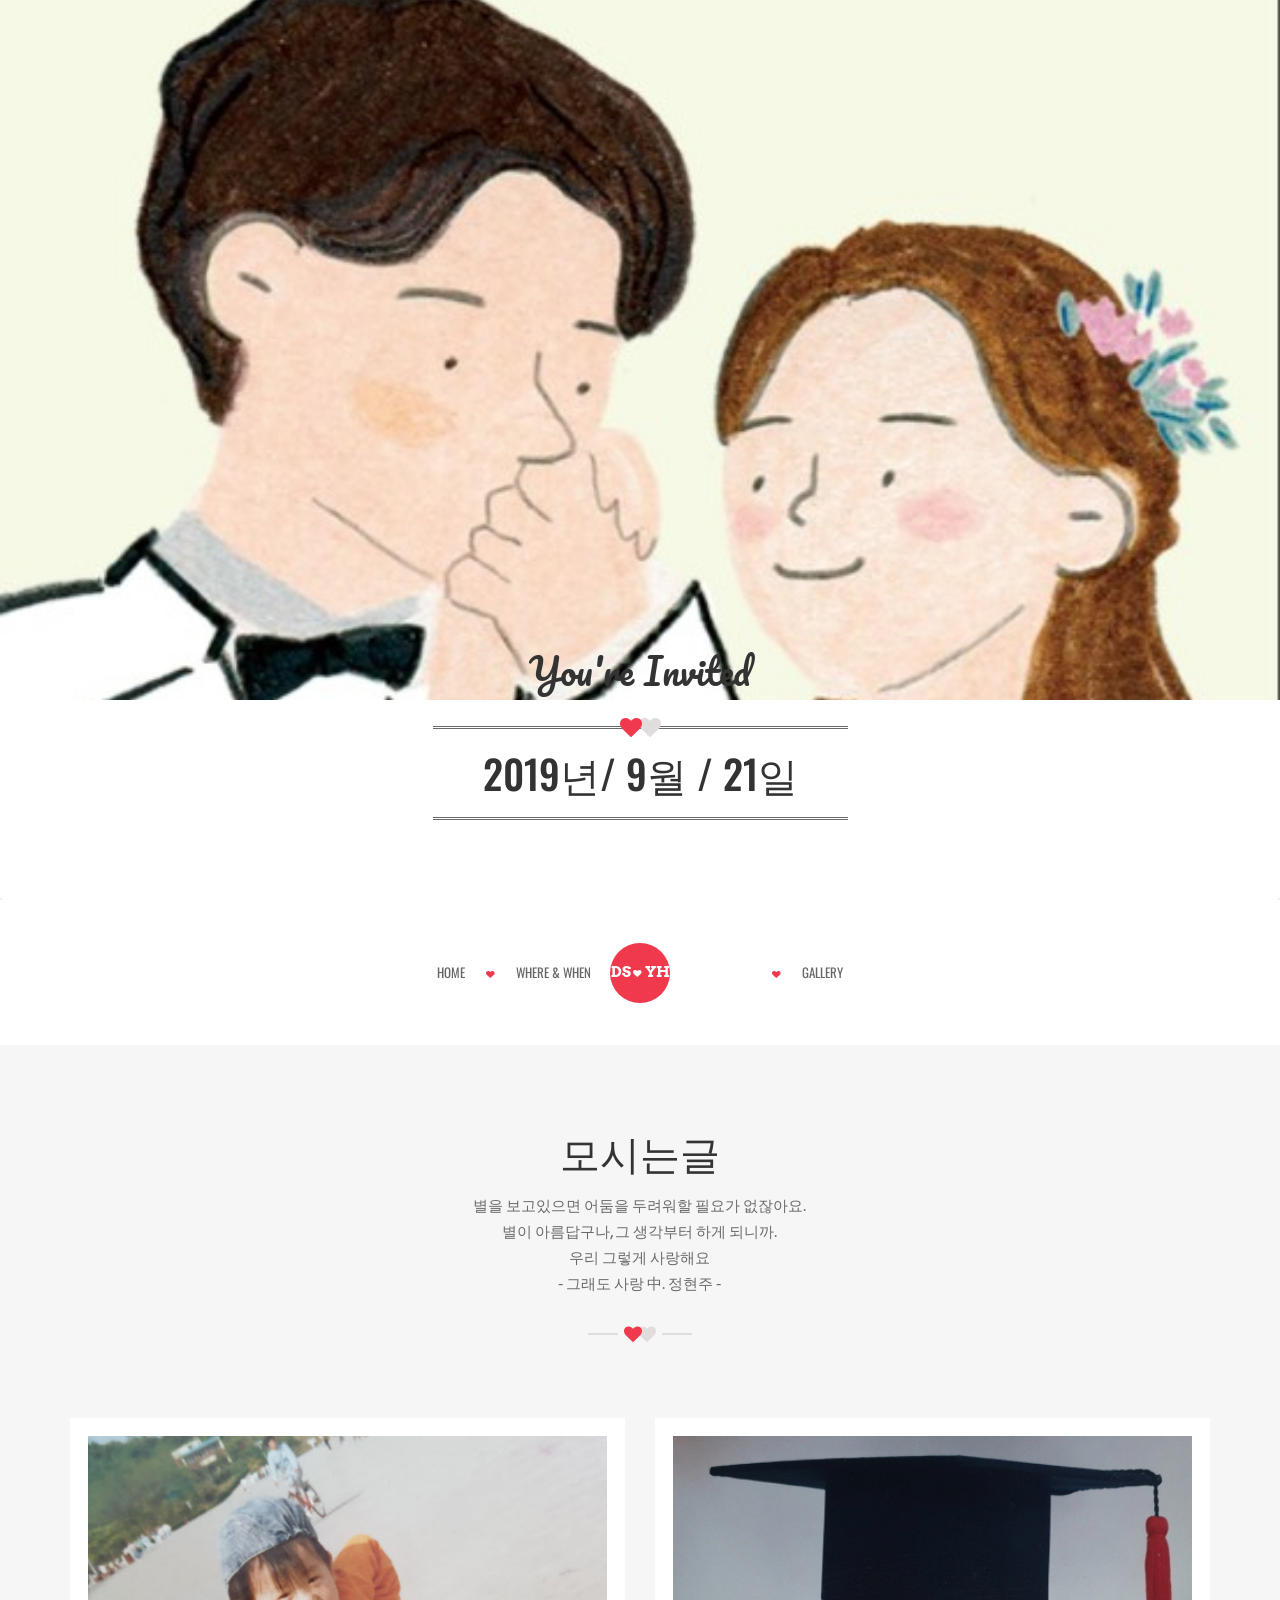
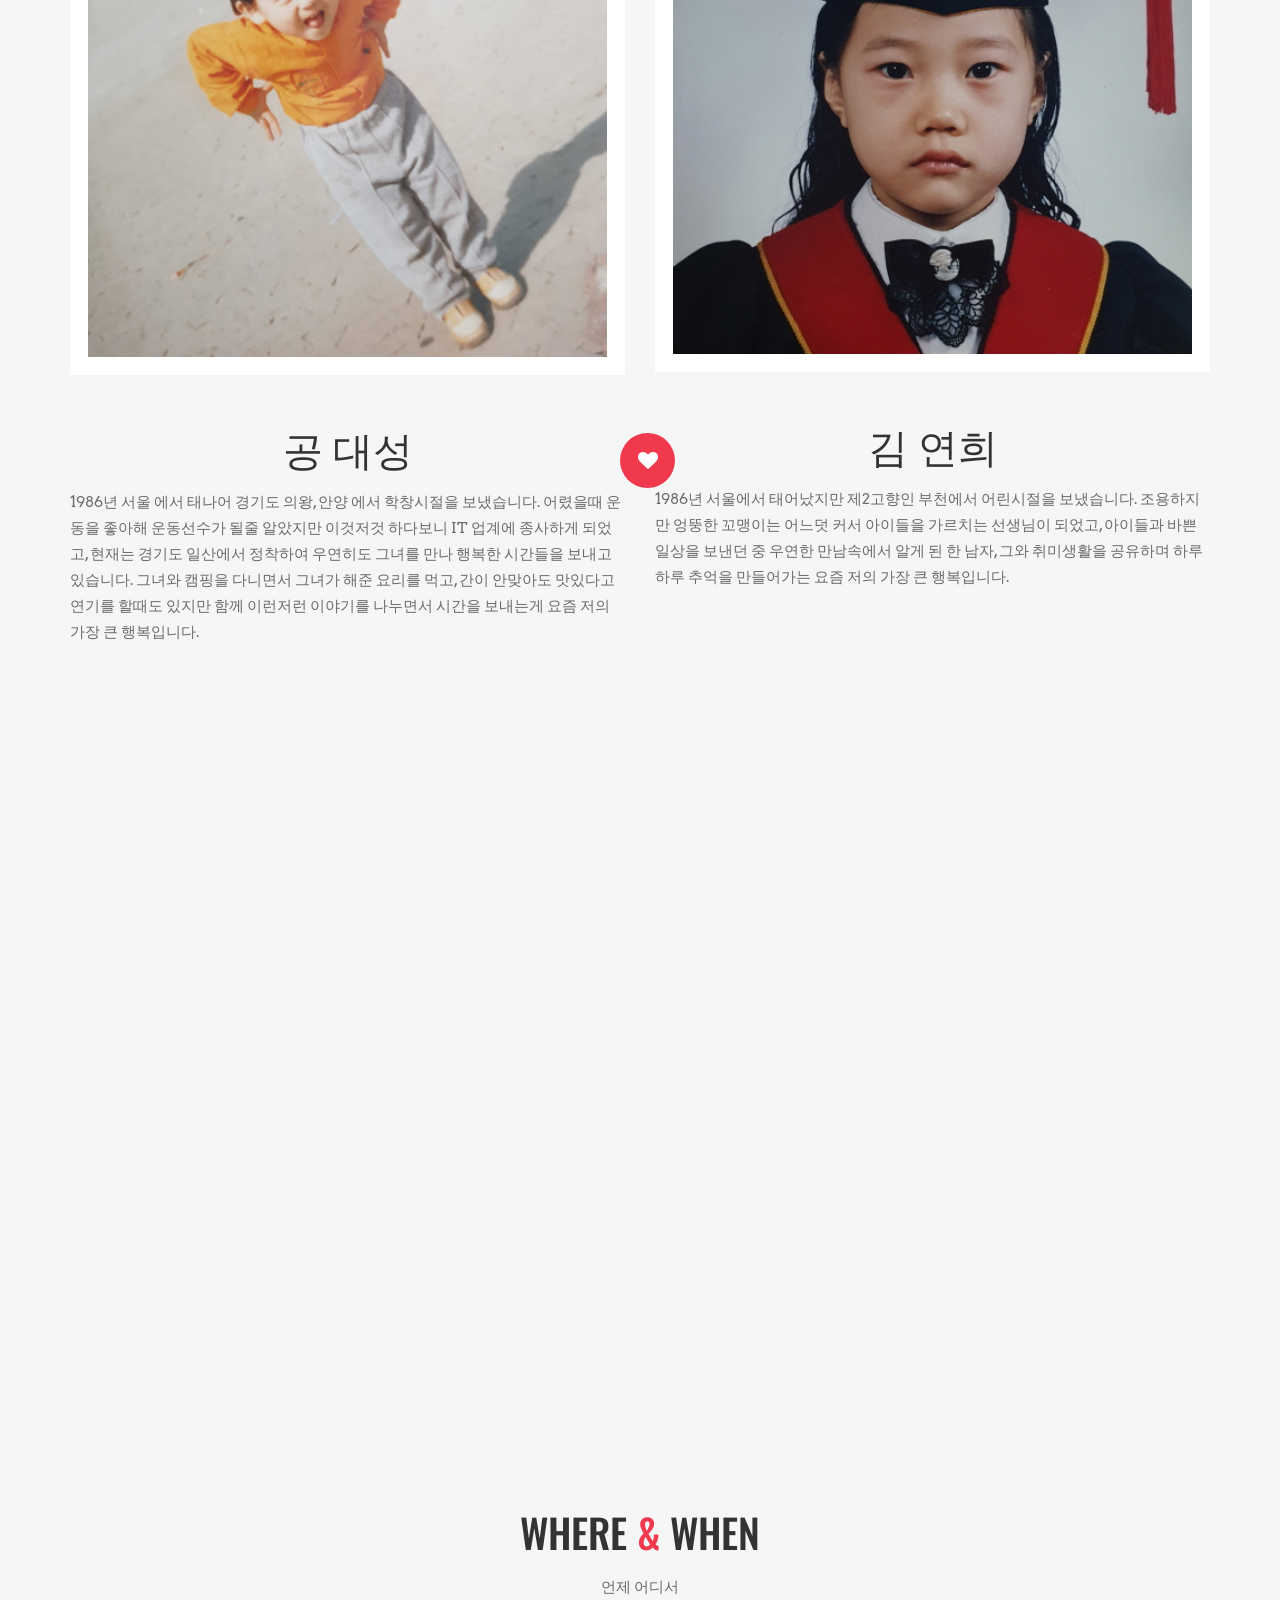
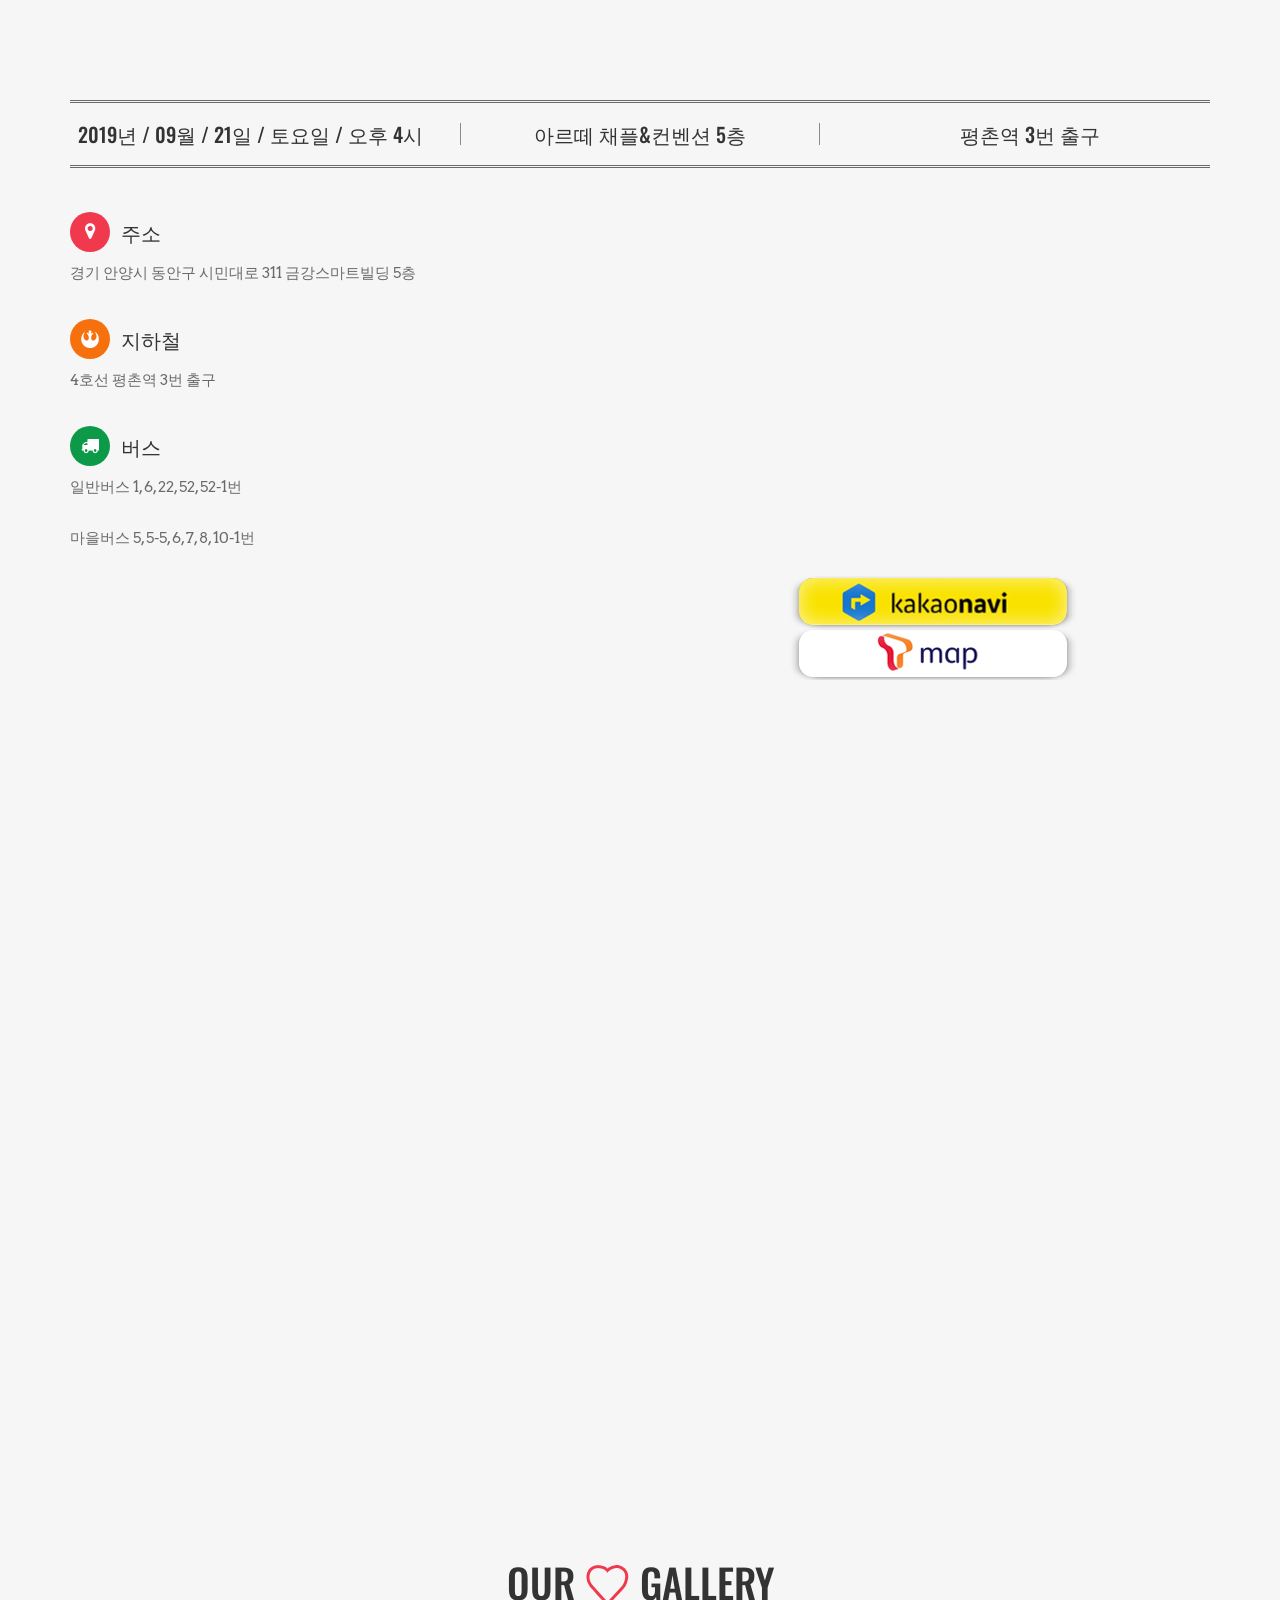
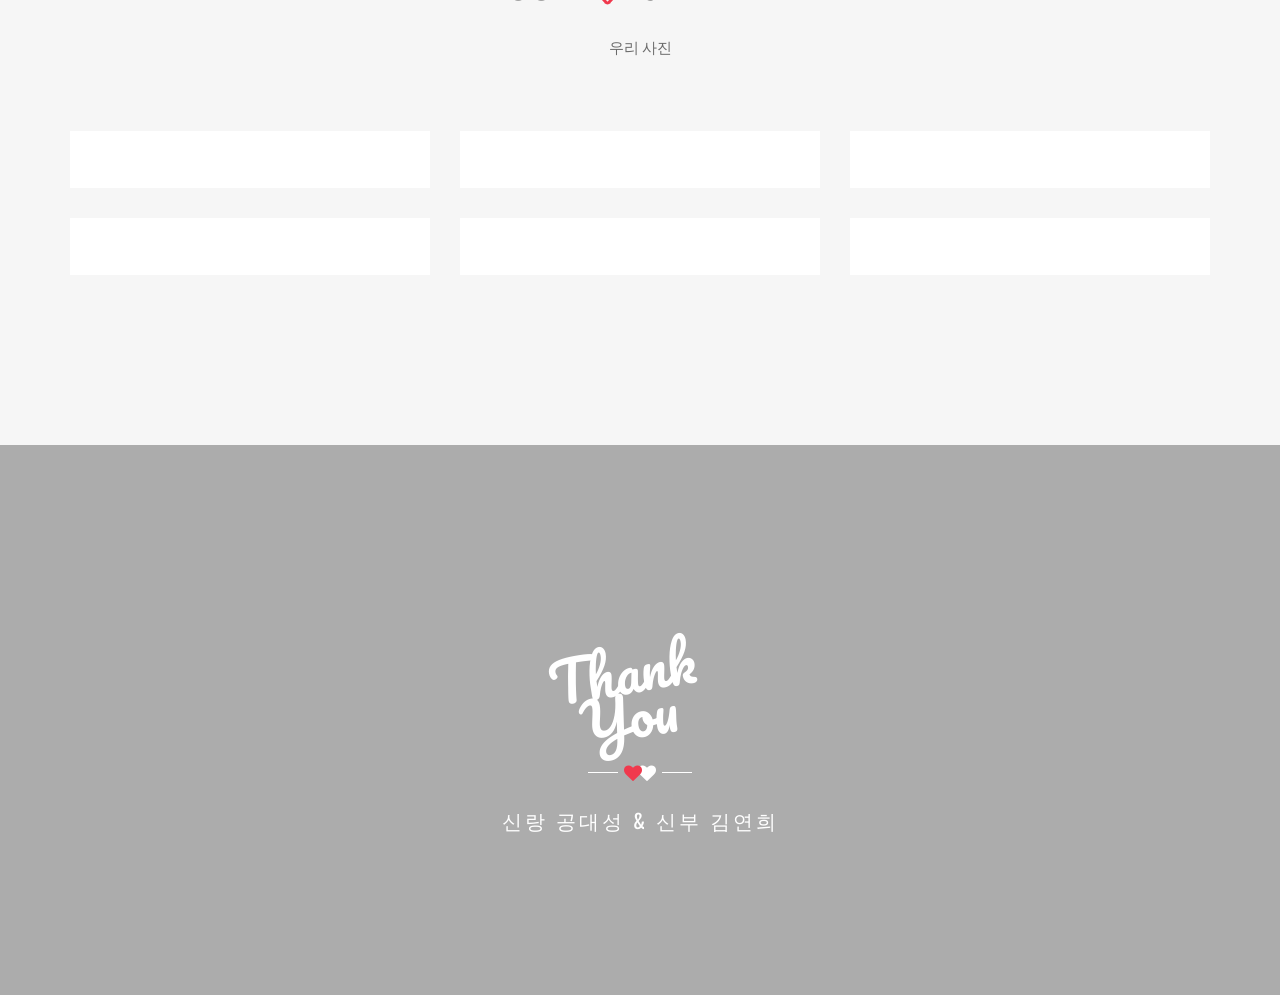
==== commit 3a73b986: "Update index.html" ====
--- a/index.html
+++ b/index.html
@@ -320,7 +320,7 @@
                                   
                                   <div class="row">
                                 		<div class="col-md-4">
-                                        	<h3>2019년 / 09월 / 21일 / 토요일</h3>
+                                        	<h3>2019년 / 09월 / 21일 / 토요일 / 오후 4시</h3>
                                         </div>
                                         <div class="col-md-4">
                                         	<div class="border-column">
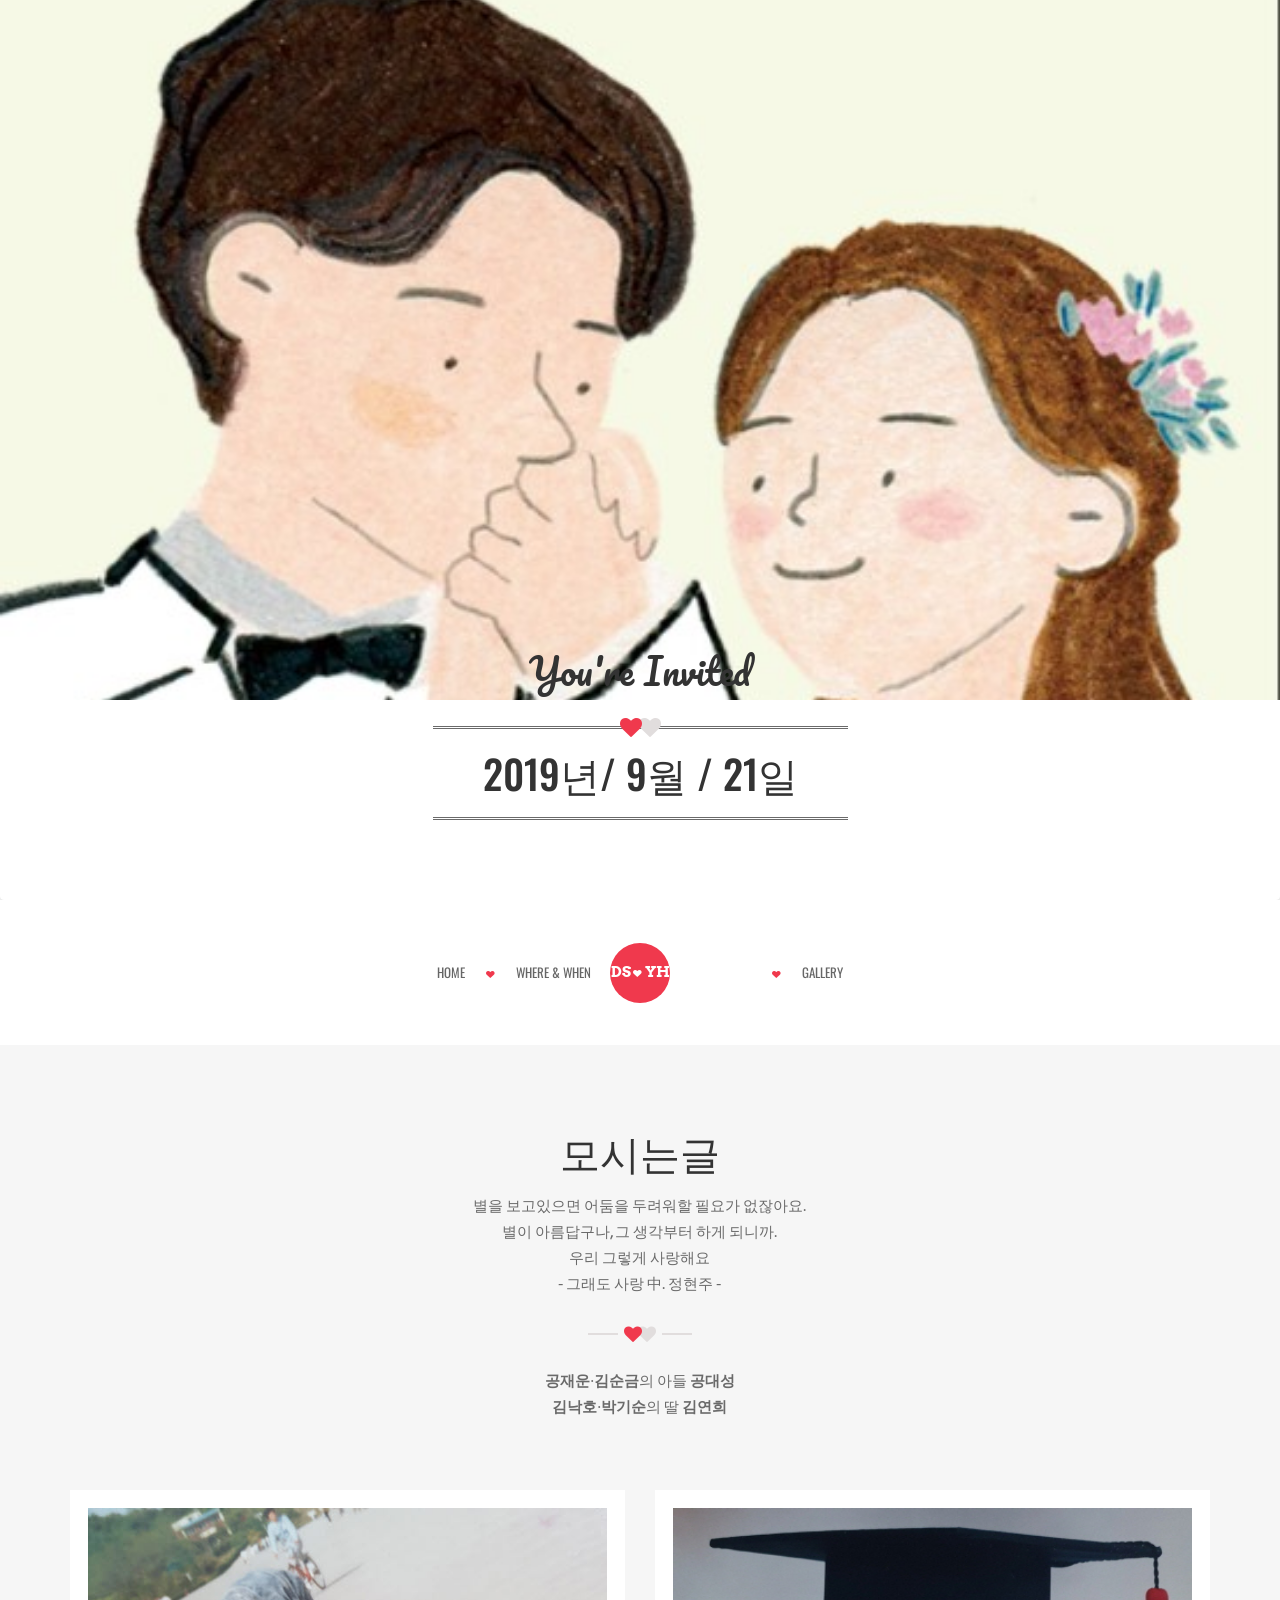
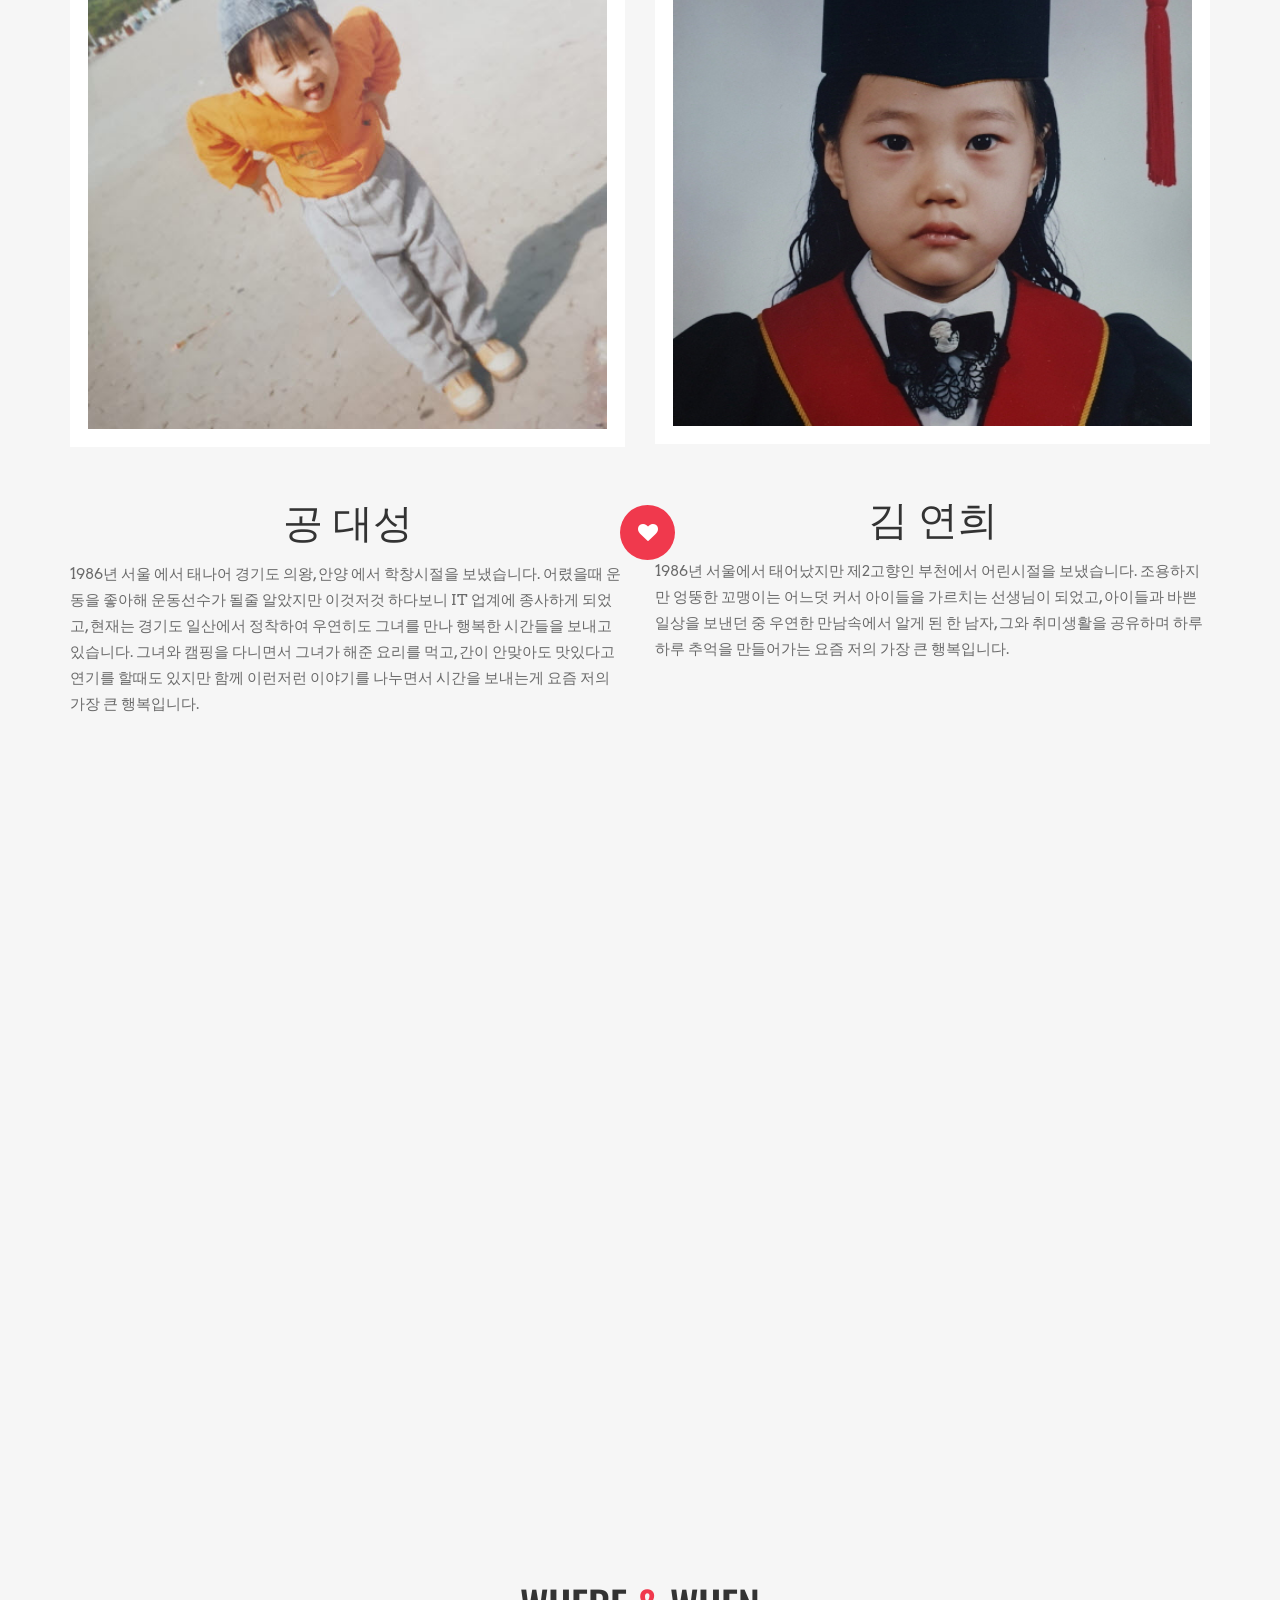
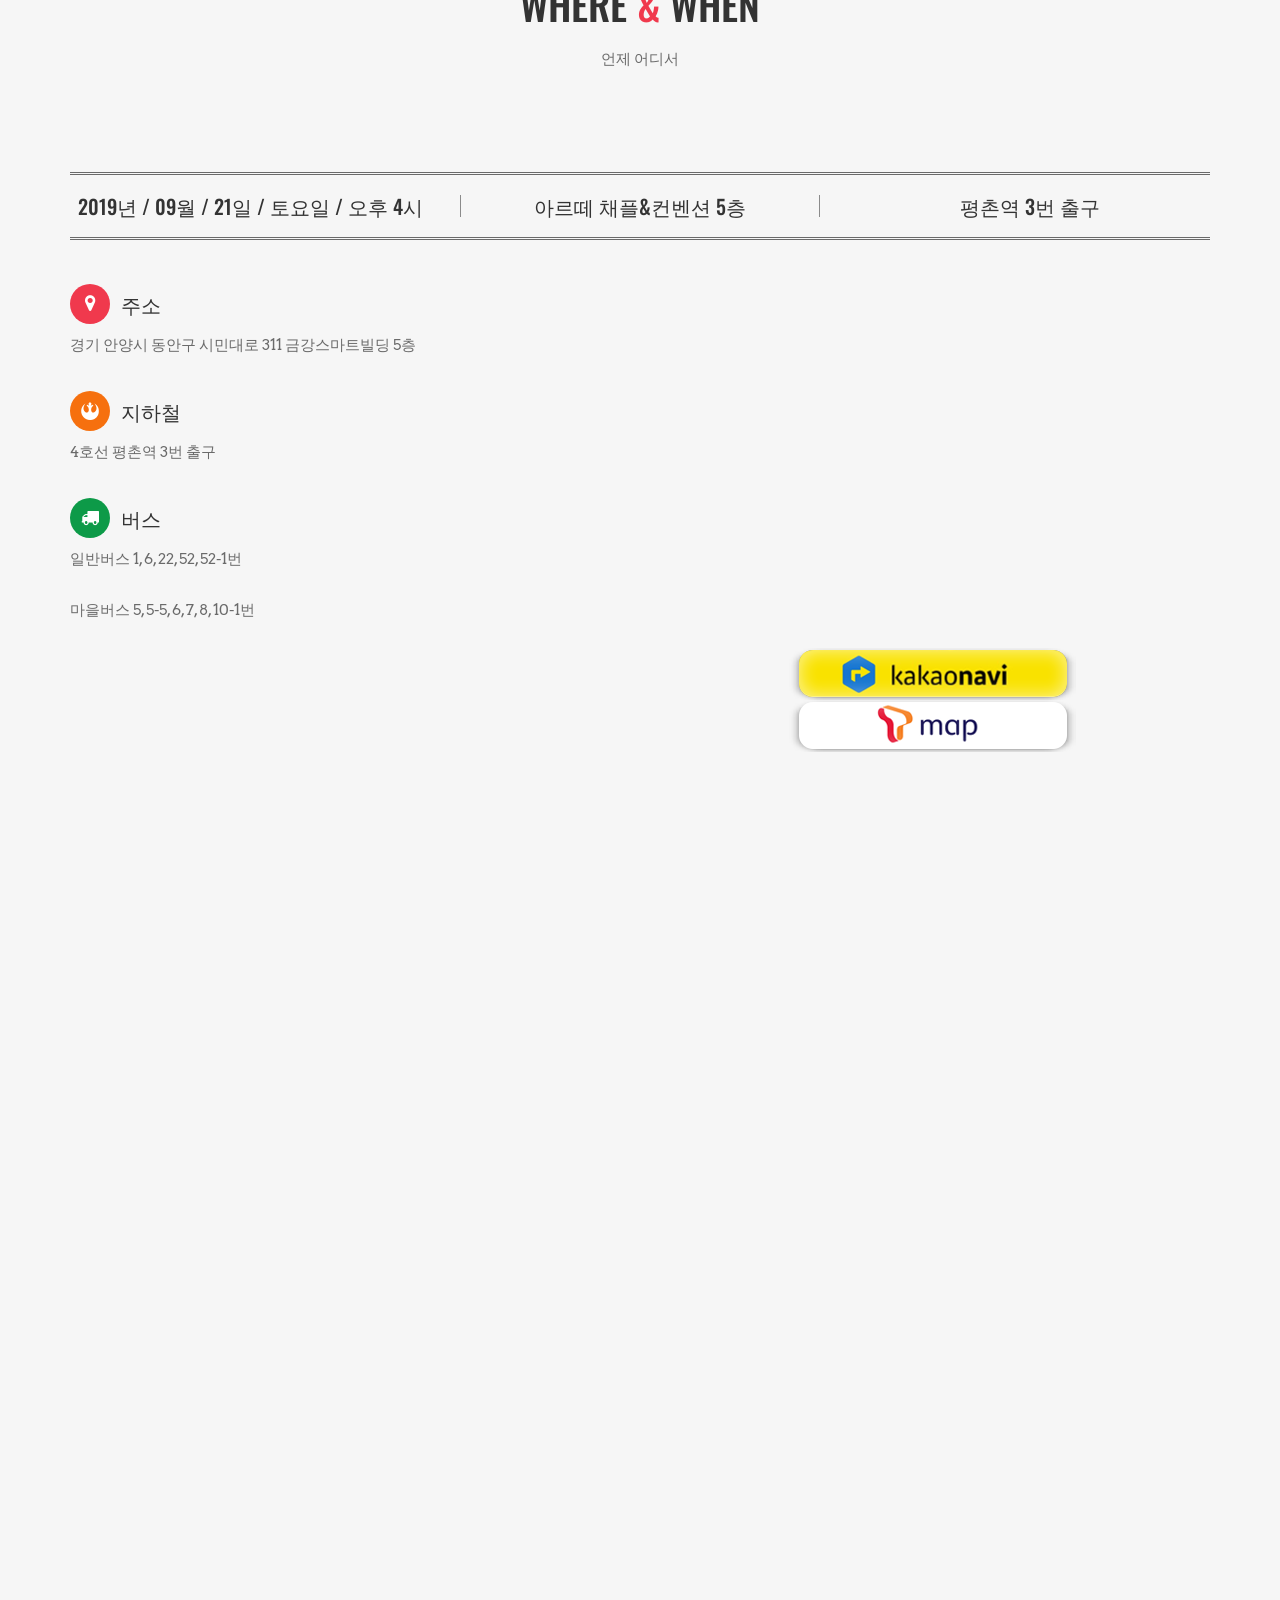
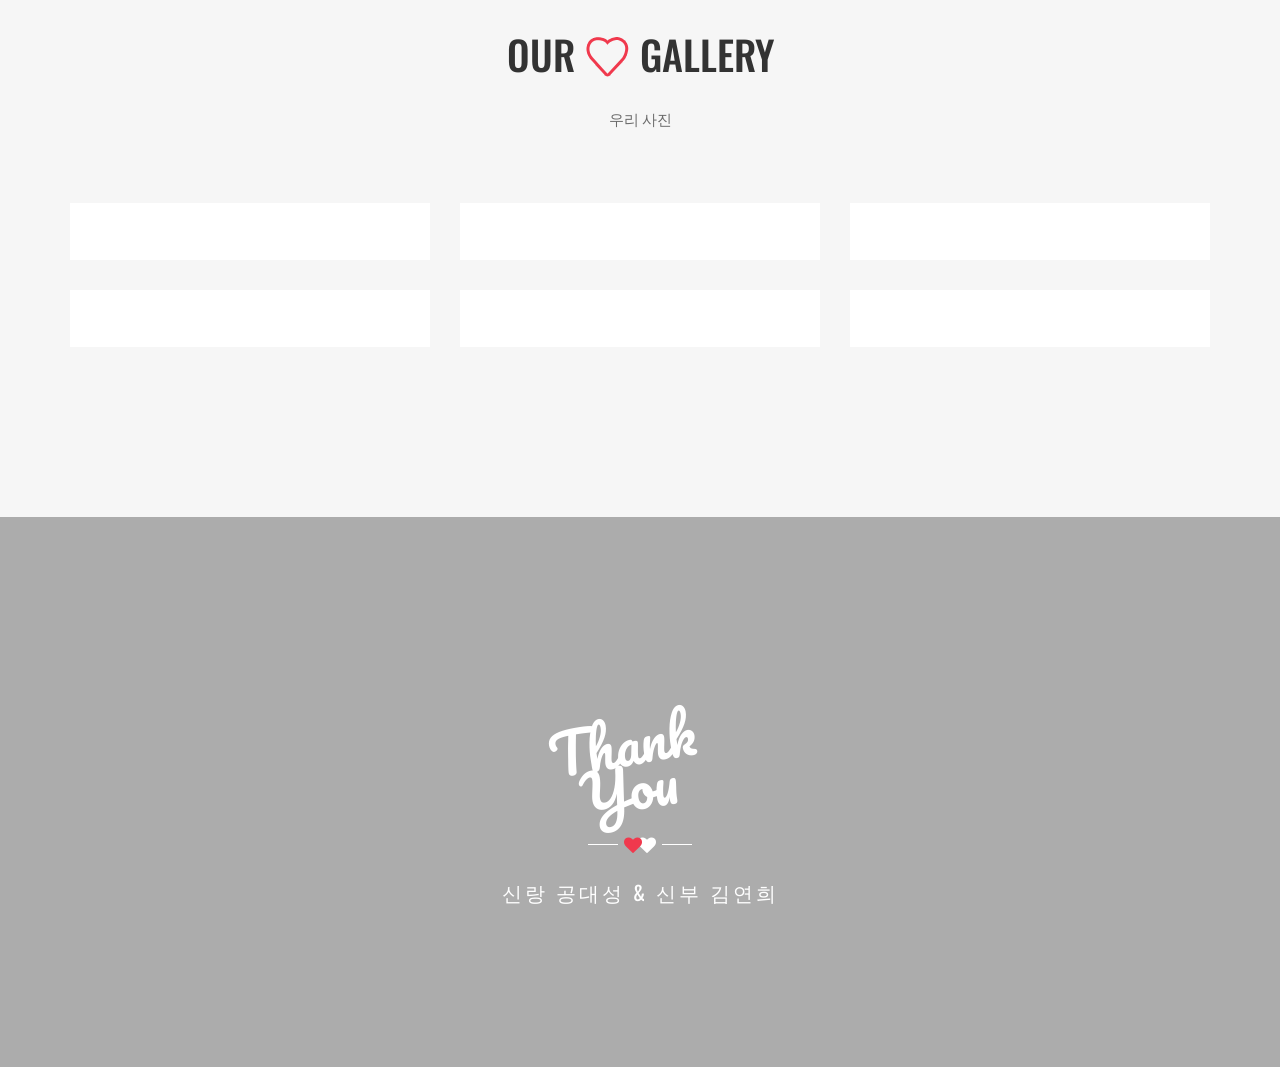
==== commit 82933474: "Update index.html" ====
--- a/index.html
+++ b/index.html
@@ -41,6 +41,7 @@
         <!-- <link href="css/skin/pattern/pattern-1.css" rel="stylesheet" media="screen"> -->
         <script src="//developers.kakao.com/sdk/js/kakao.min.js"></script>
        
+
 	</head>
 
 	<body class="outside-bottom-bar-page">
@@ -183,6 +184,11 @@
 						<i class="de-icon-heart grey-heart"></i>
 						<span class="grey-line"></span>
 					</div>
+
+					<p class="blurb">
+						<strong>공재운</strong>·<strong>김순금</strong>의 아들 <strong>공대성</strong><br><strong>김낙호</strong>·<strong>박기순</strong>의 딸 <strong>김연희</strong>
+					</p>
+
 					
 				</div>
 			</div>
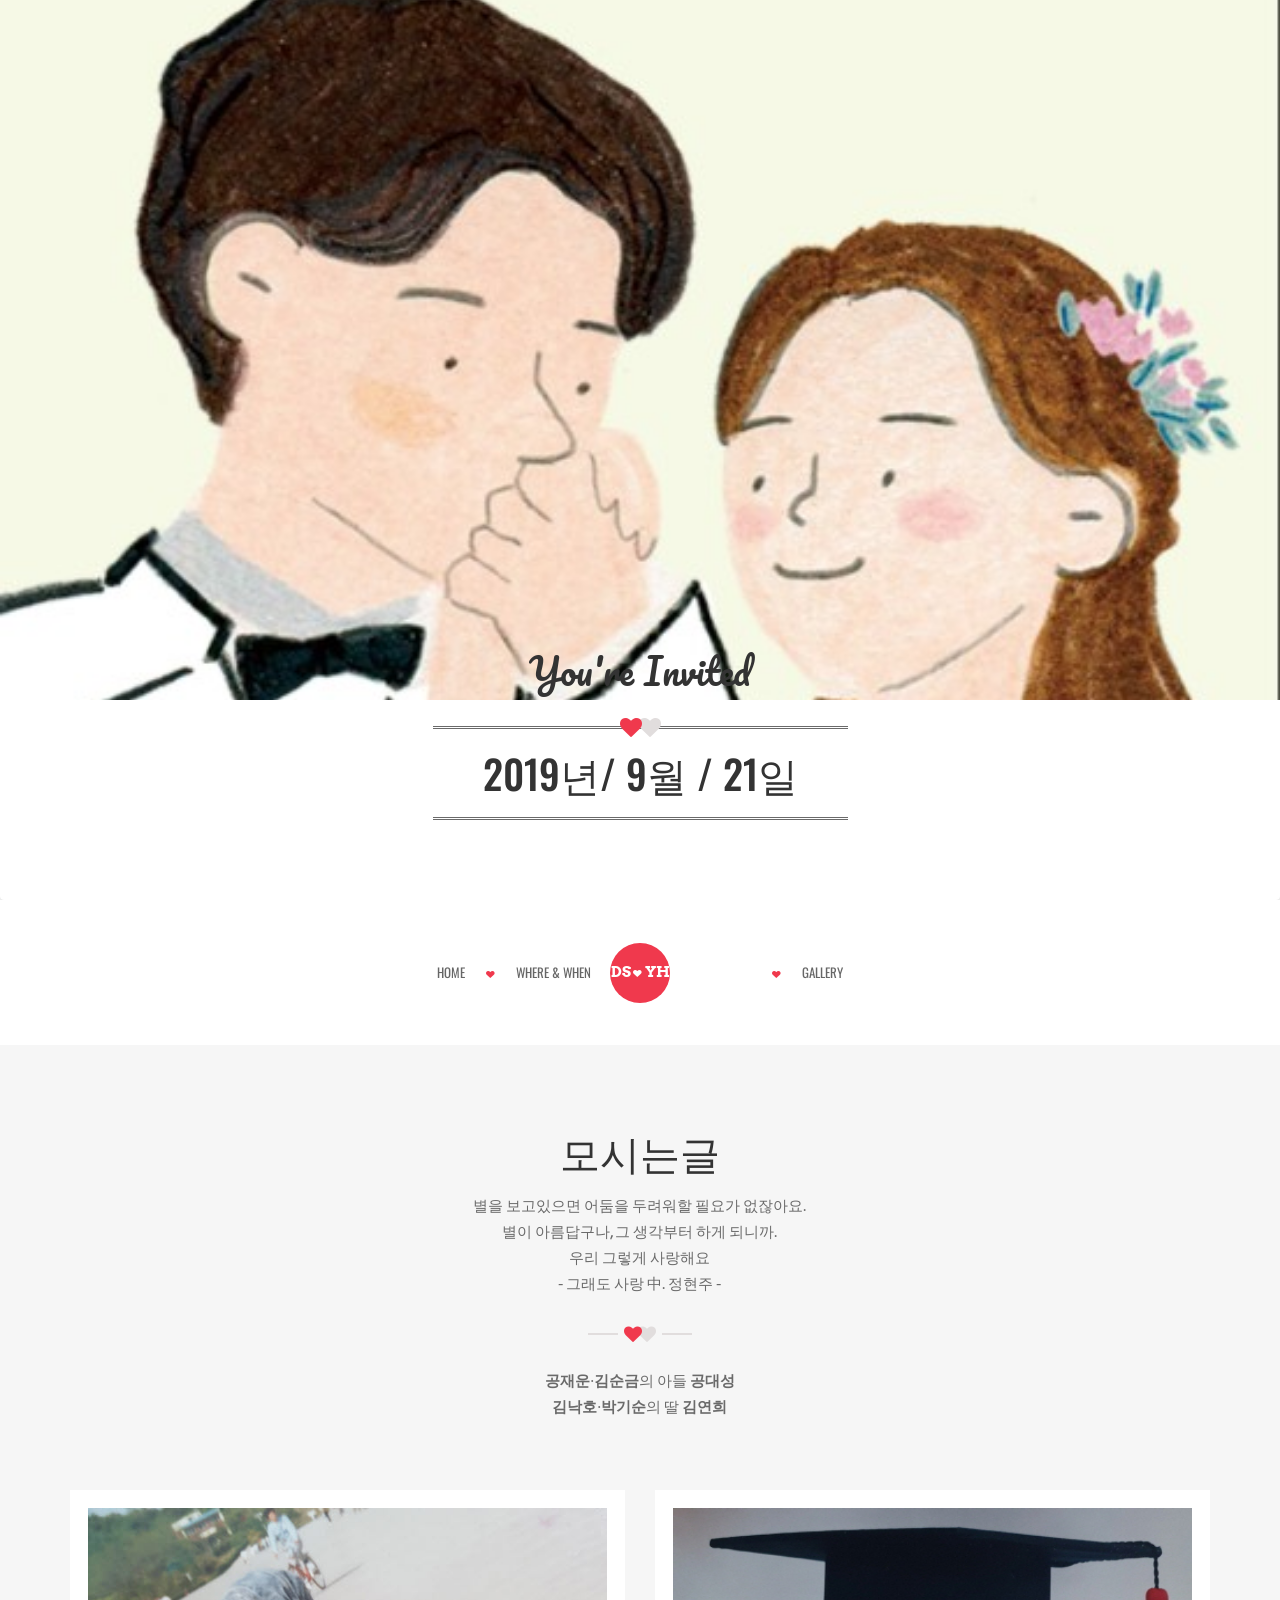
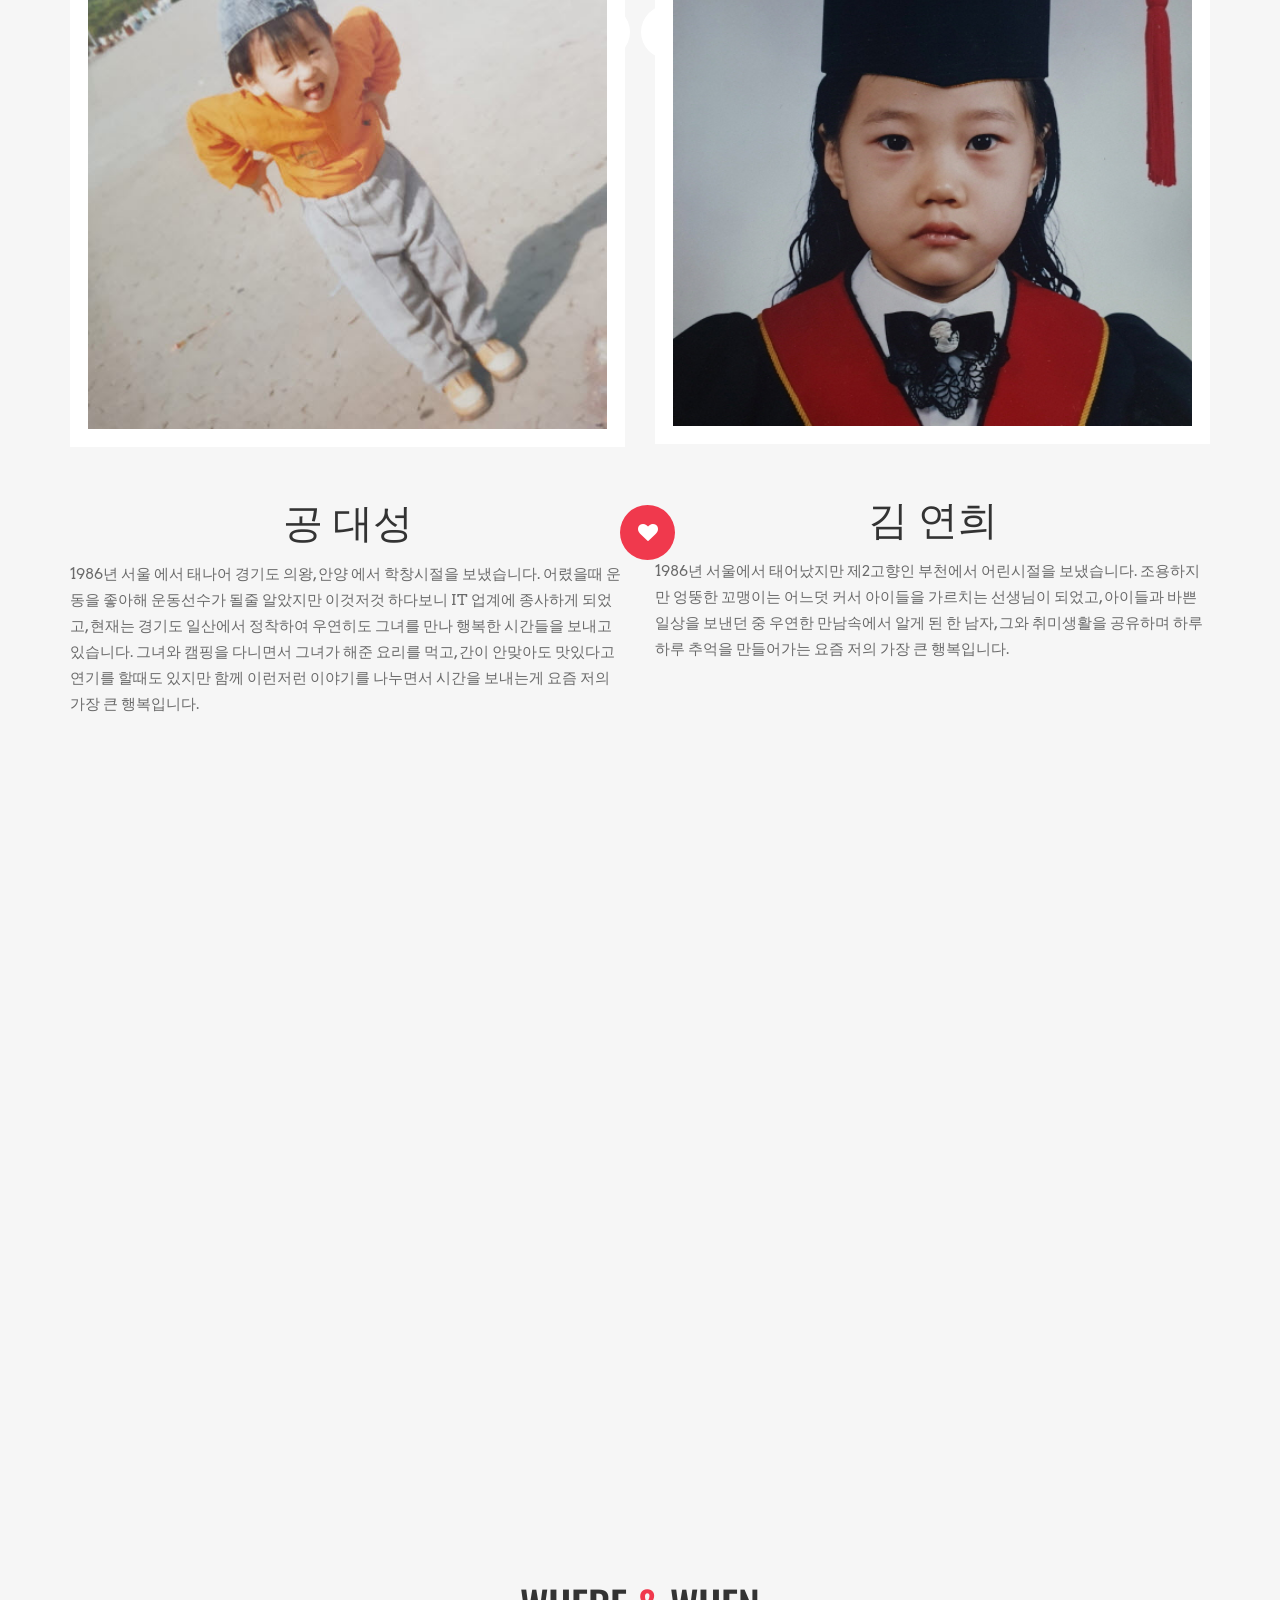
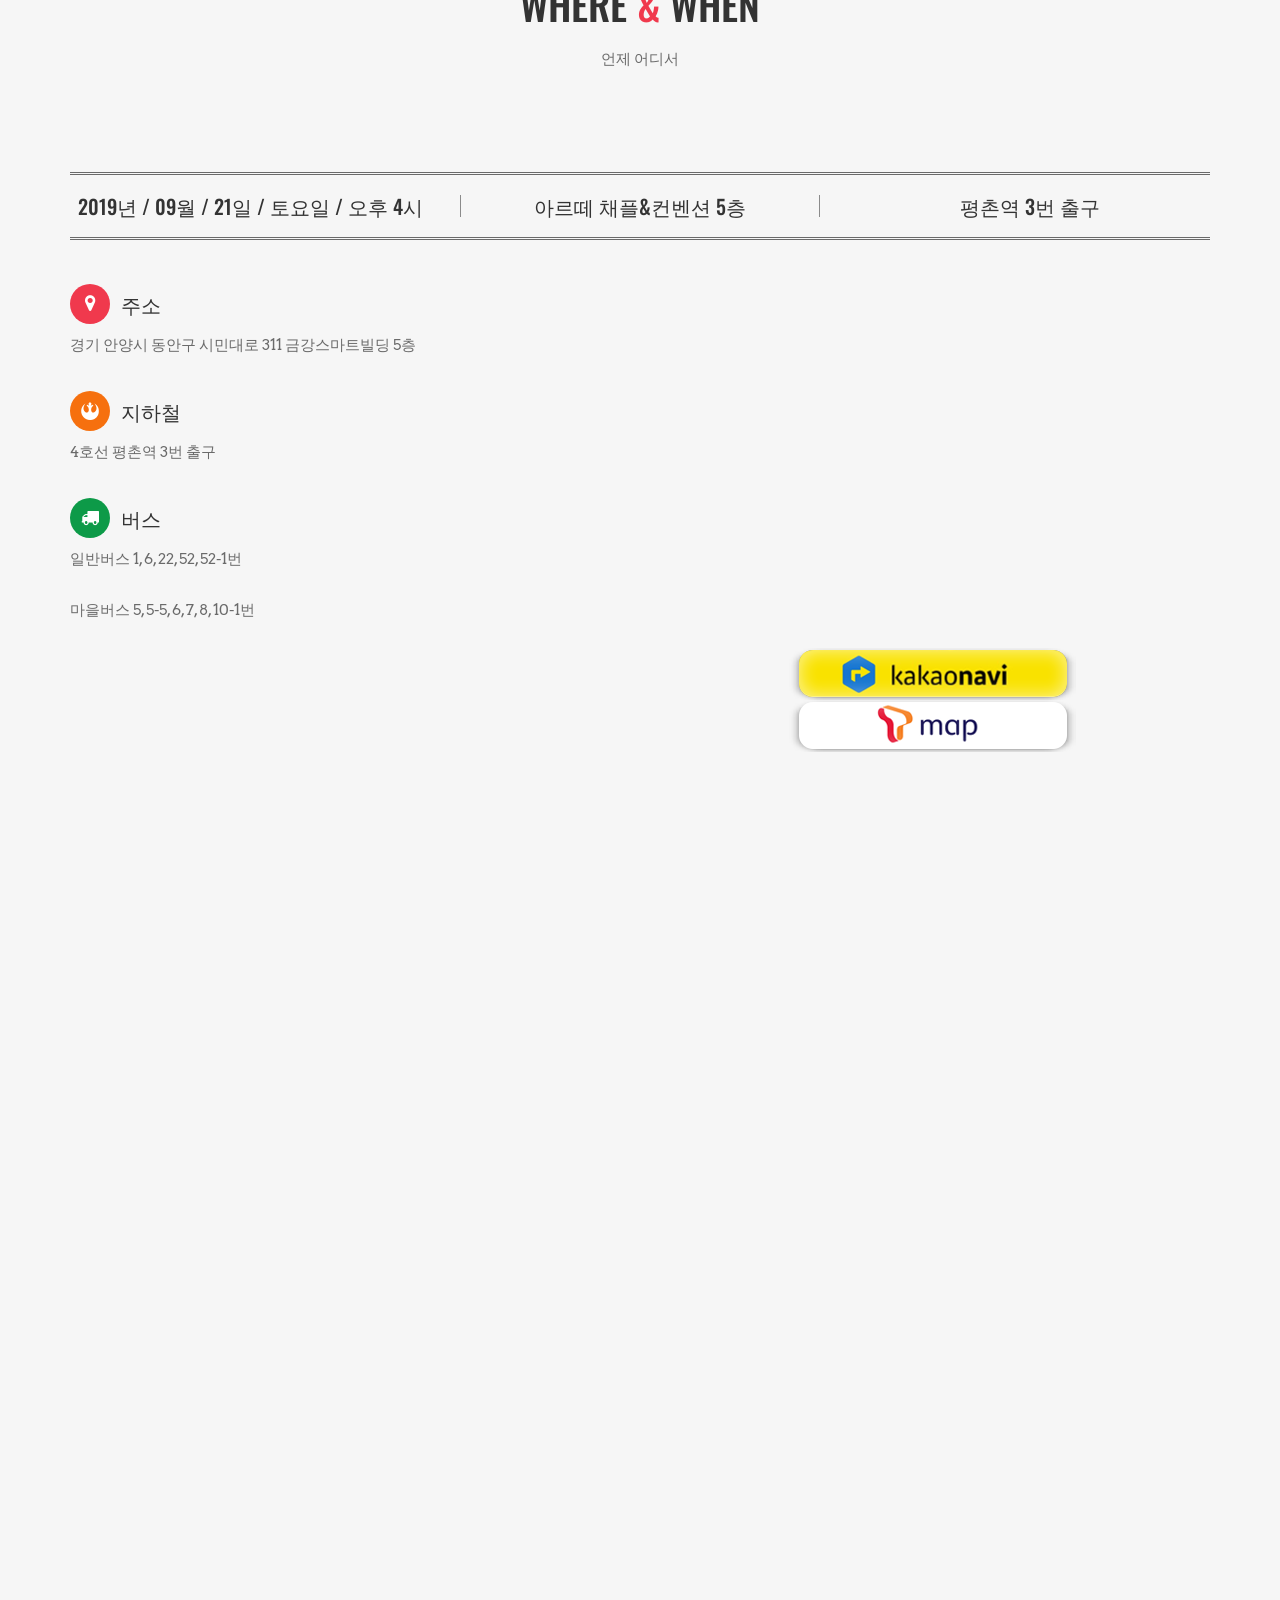
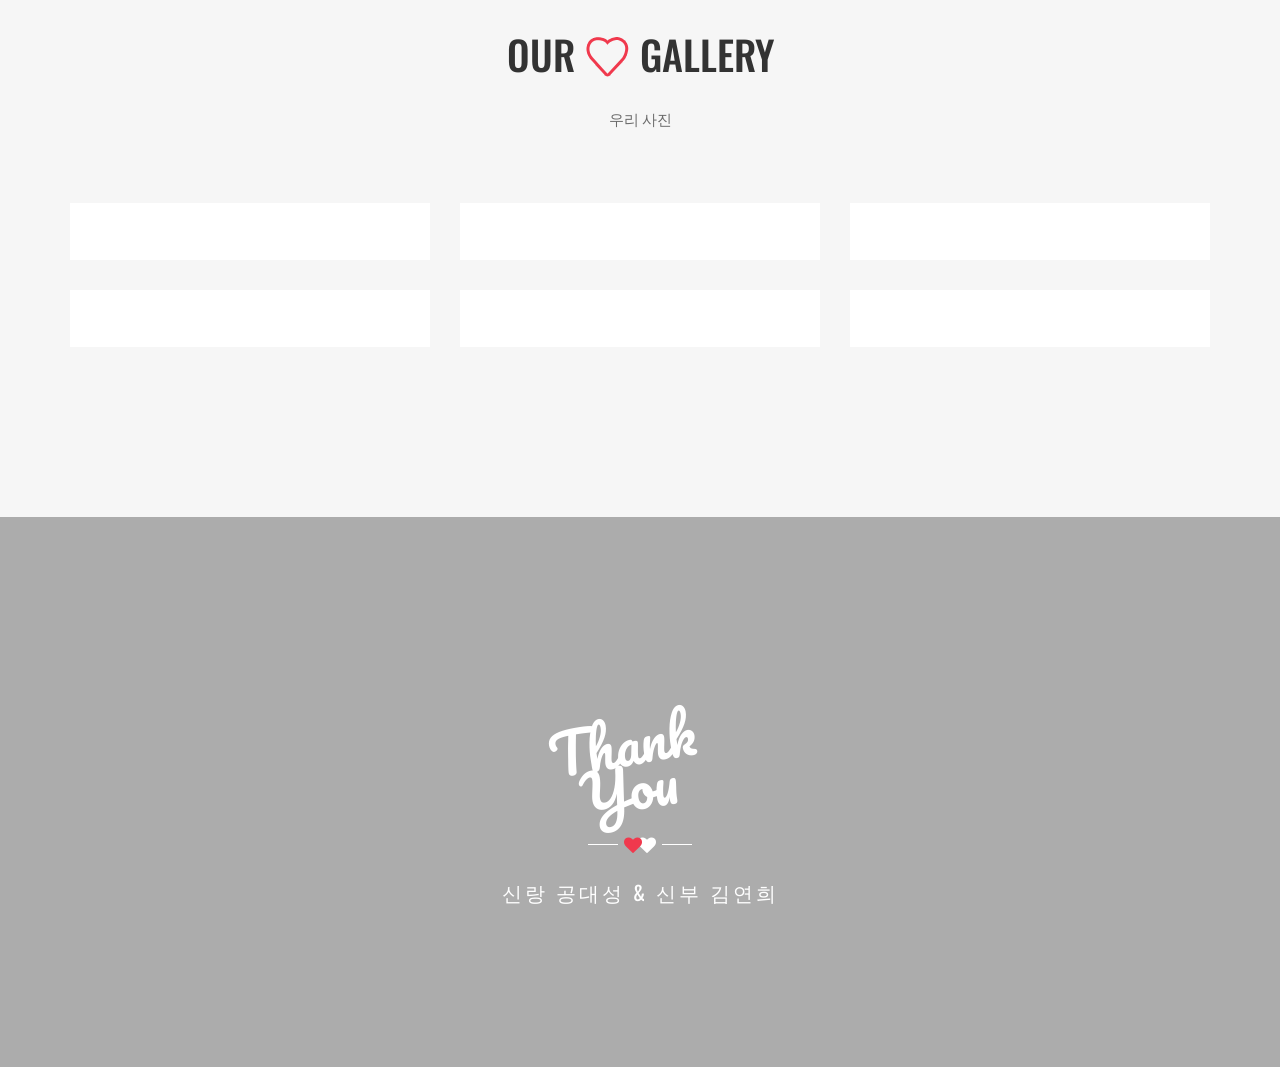
==== commit cd82fdee: "s s" ====
--- a/index.html
+++ b/index.html
@@ -189,7 +189,26 @@
 						<strong>공재운</strong>·<strong>김순금</strong>의 아들 <strong>공대성</strong><br><strong>김낙호</strong>·<strong>박기순</strong>의 딸 <strong>김연희</strong>
 					</p>
 
-					
+					<!--ICON LINK-->
+					<div class="layer wh100 hidden-link hover-animation delay1 fade-in">
+						<div class="alignment">
+							<div class="v-align center-middle">
+							   
+								<a href="http://placehold.it/700x467" class="magnific-zoom">
+									<div class="de-icon circle light medium-size inline">
+										<i class="de-icon-zoom-in"></i>
+									</div>
+								</a>
+										
+								<a class="magnific-ajax" href="him.html">
+									<div class="de-icon circle light medium-size inline">
+										<i class="de-icon-link"></i>
+									</div>
+								</a>
+									
+							</div>
+						</div>
+					</div><!--END of ICON LINK-->
 				</div>
 			</div>
         	
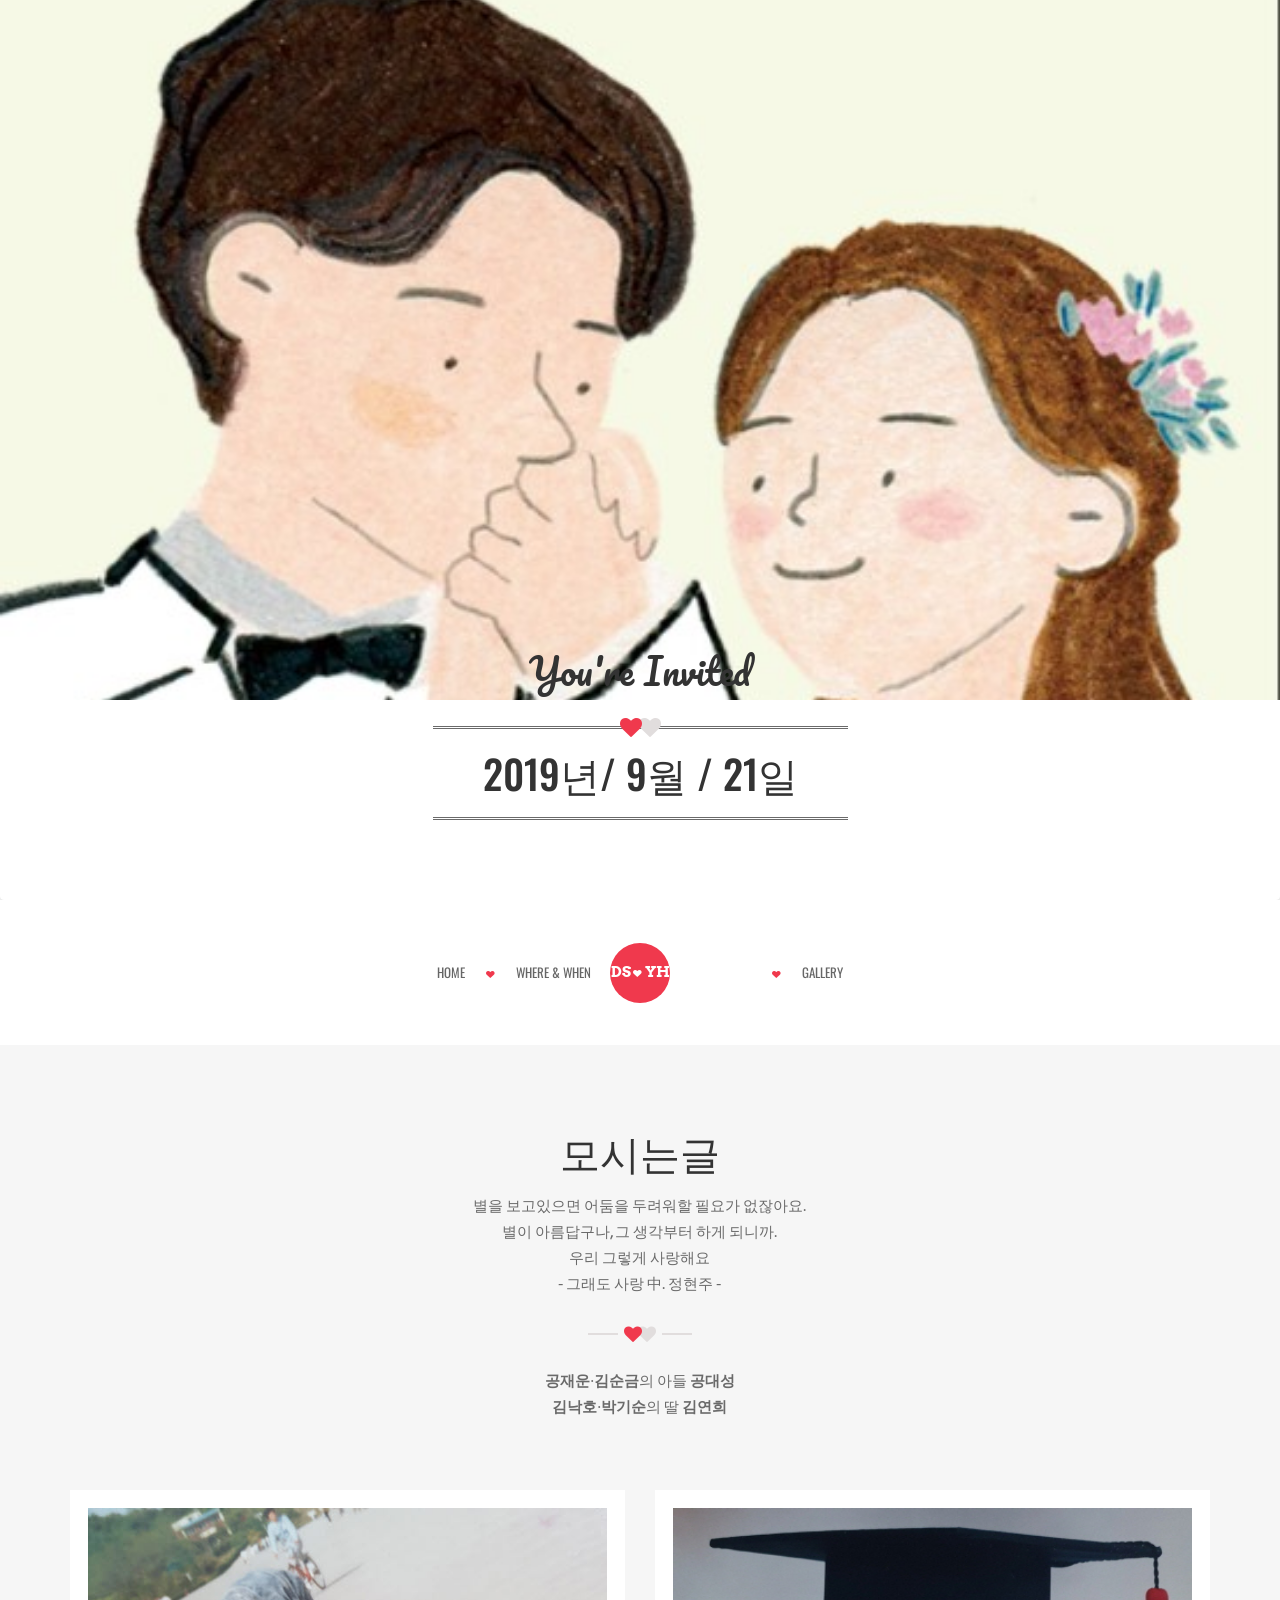
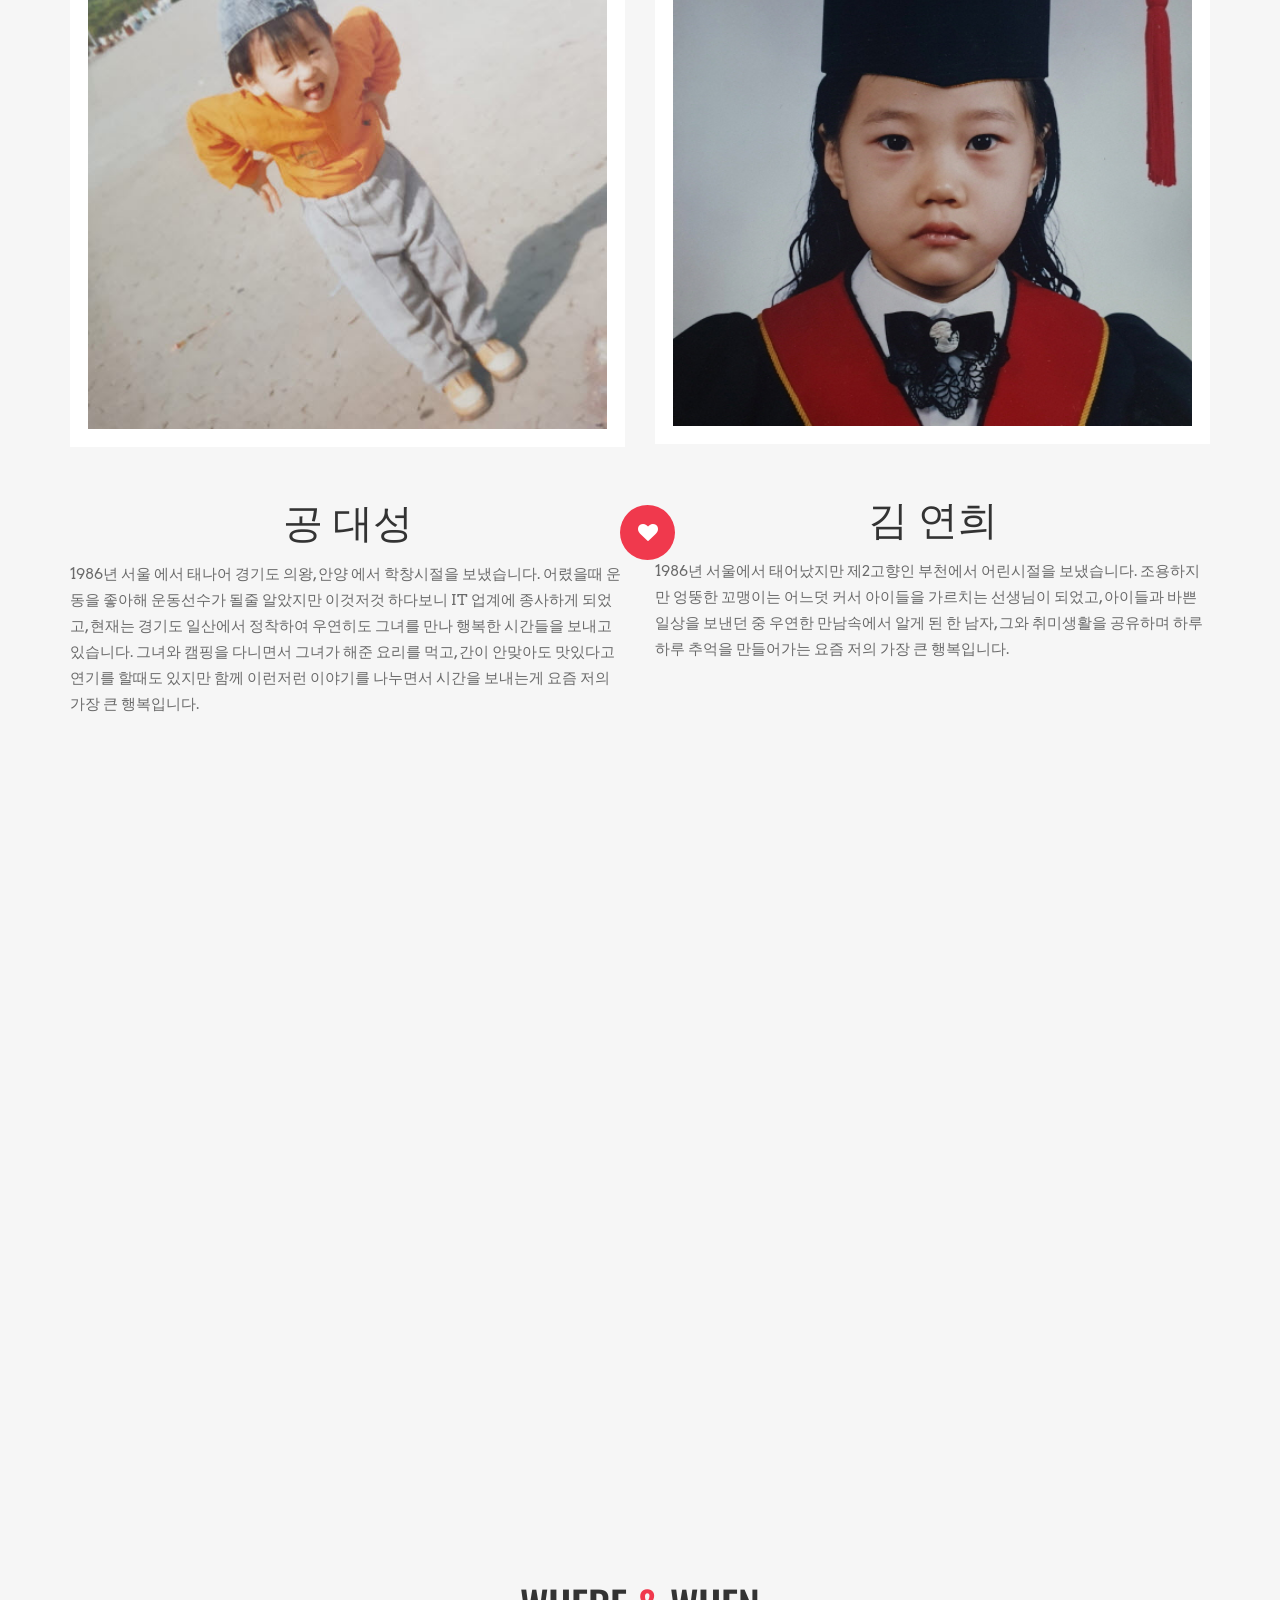
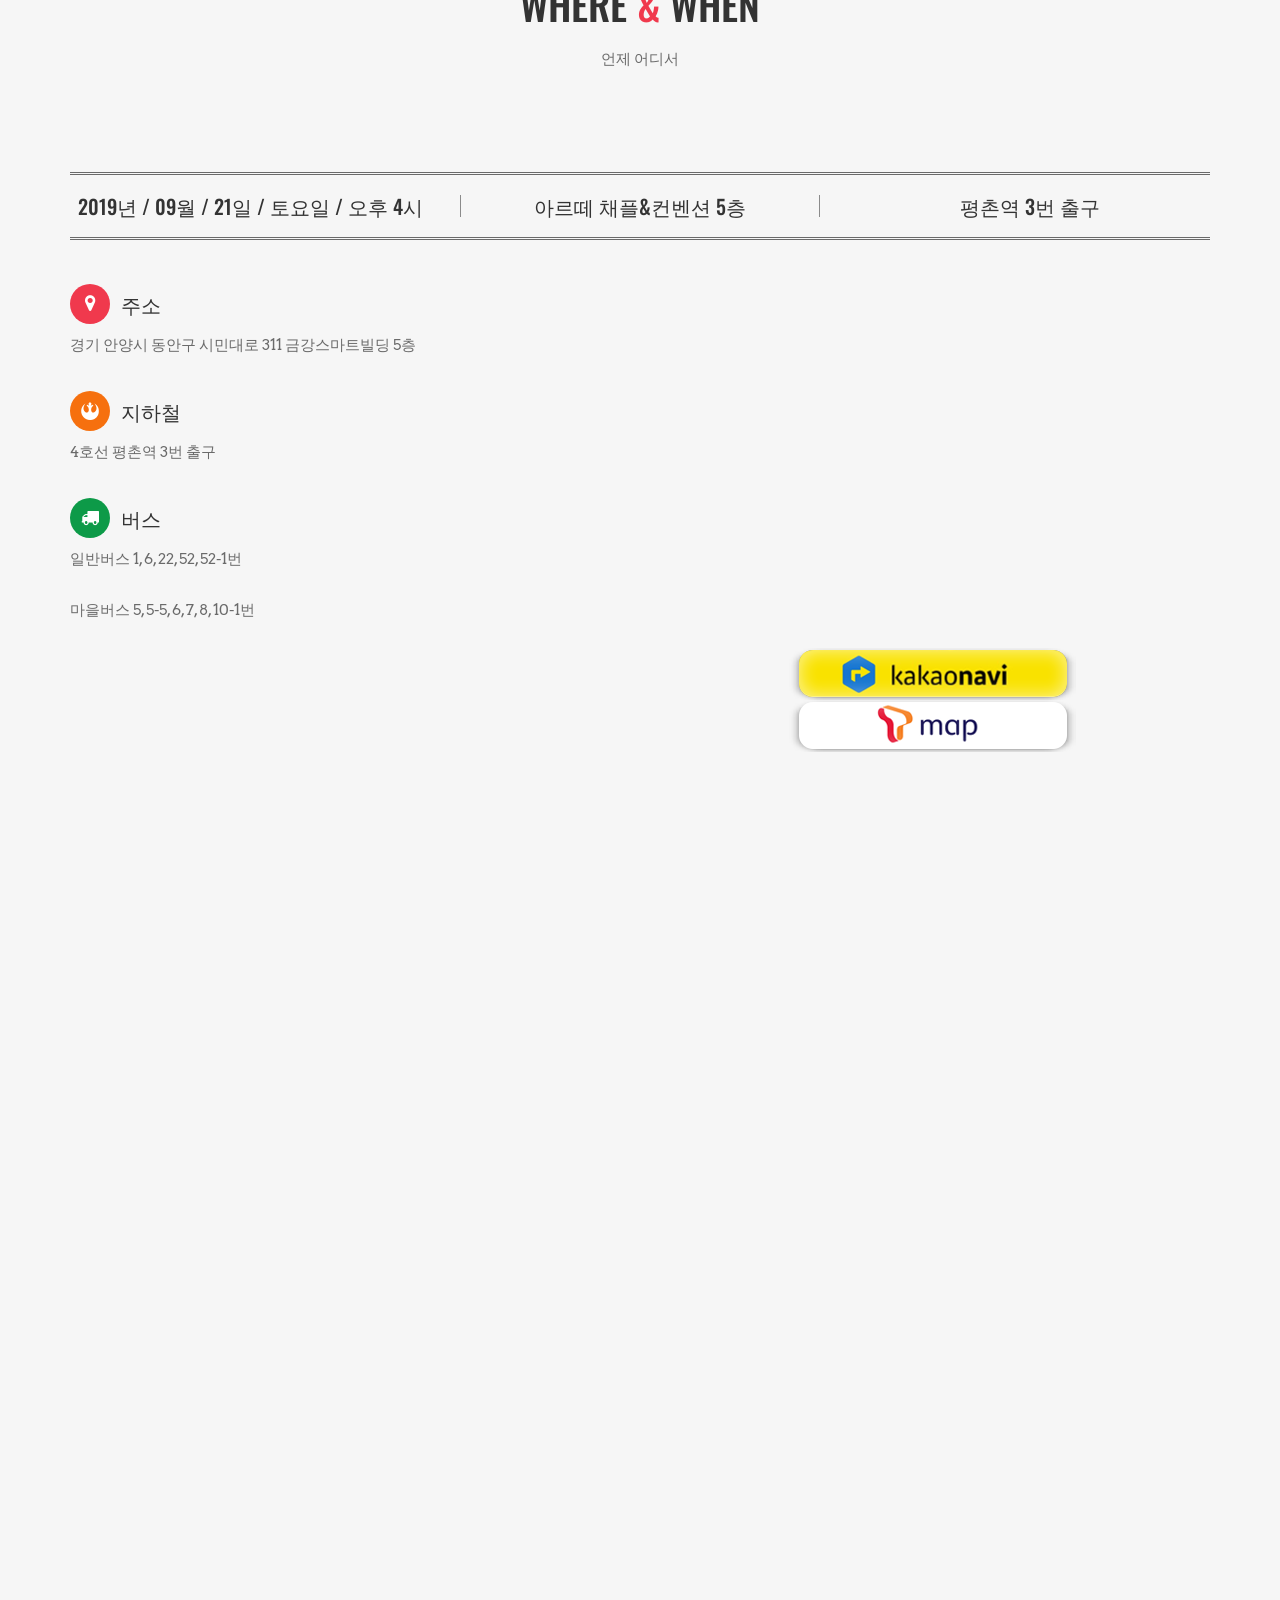
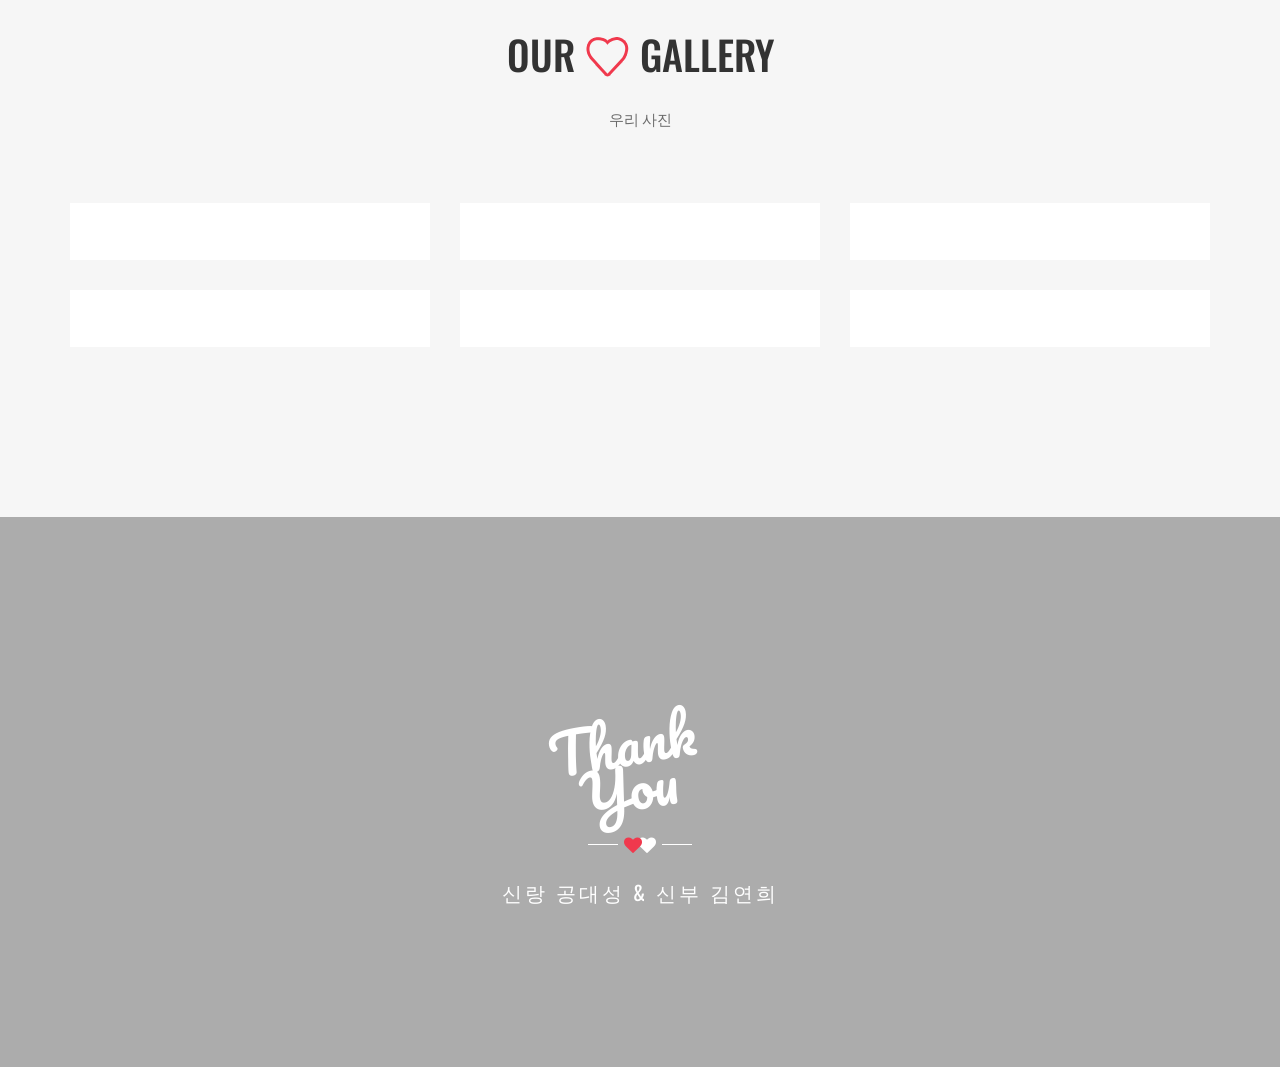
==== commit d1e83262: "Update index.html" ====
--- a/index.html
+++ b/index.html
@@ -189,26 +189,7 @@
 						<strong>공재운</strong>·<strong>김순금</strong>의 아들 <strong>공대성</strong><br><strong>김낙호</strong>·<strong>박기순</strong>의 딸 <strong>김연희</strong>
 					</p>
 
-					<!--ICON LINK-->
-					<div class="layer wh100 hidden-link hover-animation delay1 fade-in">
-						<div class="alignment">
-							<div class="v-align center-middle">
-							   
-								<a href="http://placehold.it/700x467" class="magnific-zoom">
-									<div class="de-icon circle light medium-size inline">
-										<i class="de-icon-zoom-in"></i>
-									</div>
-								</a>
-										
-								<a class="magnific-ajax" href="him.html">
-									<div class="de-icon circle light medium-size inline">
-										<i class="de-icon-link"></i>
-									</div>
-								</a>
-									
-							</div>
-						</div>
-					</div><!--END of ICON LINK-->
+					
 				</div>
 			</div>
         	
